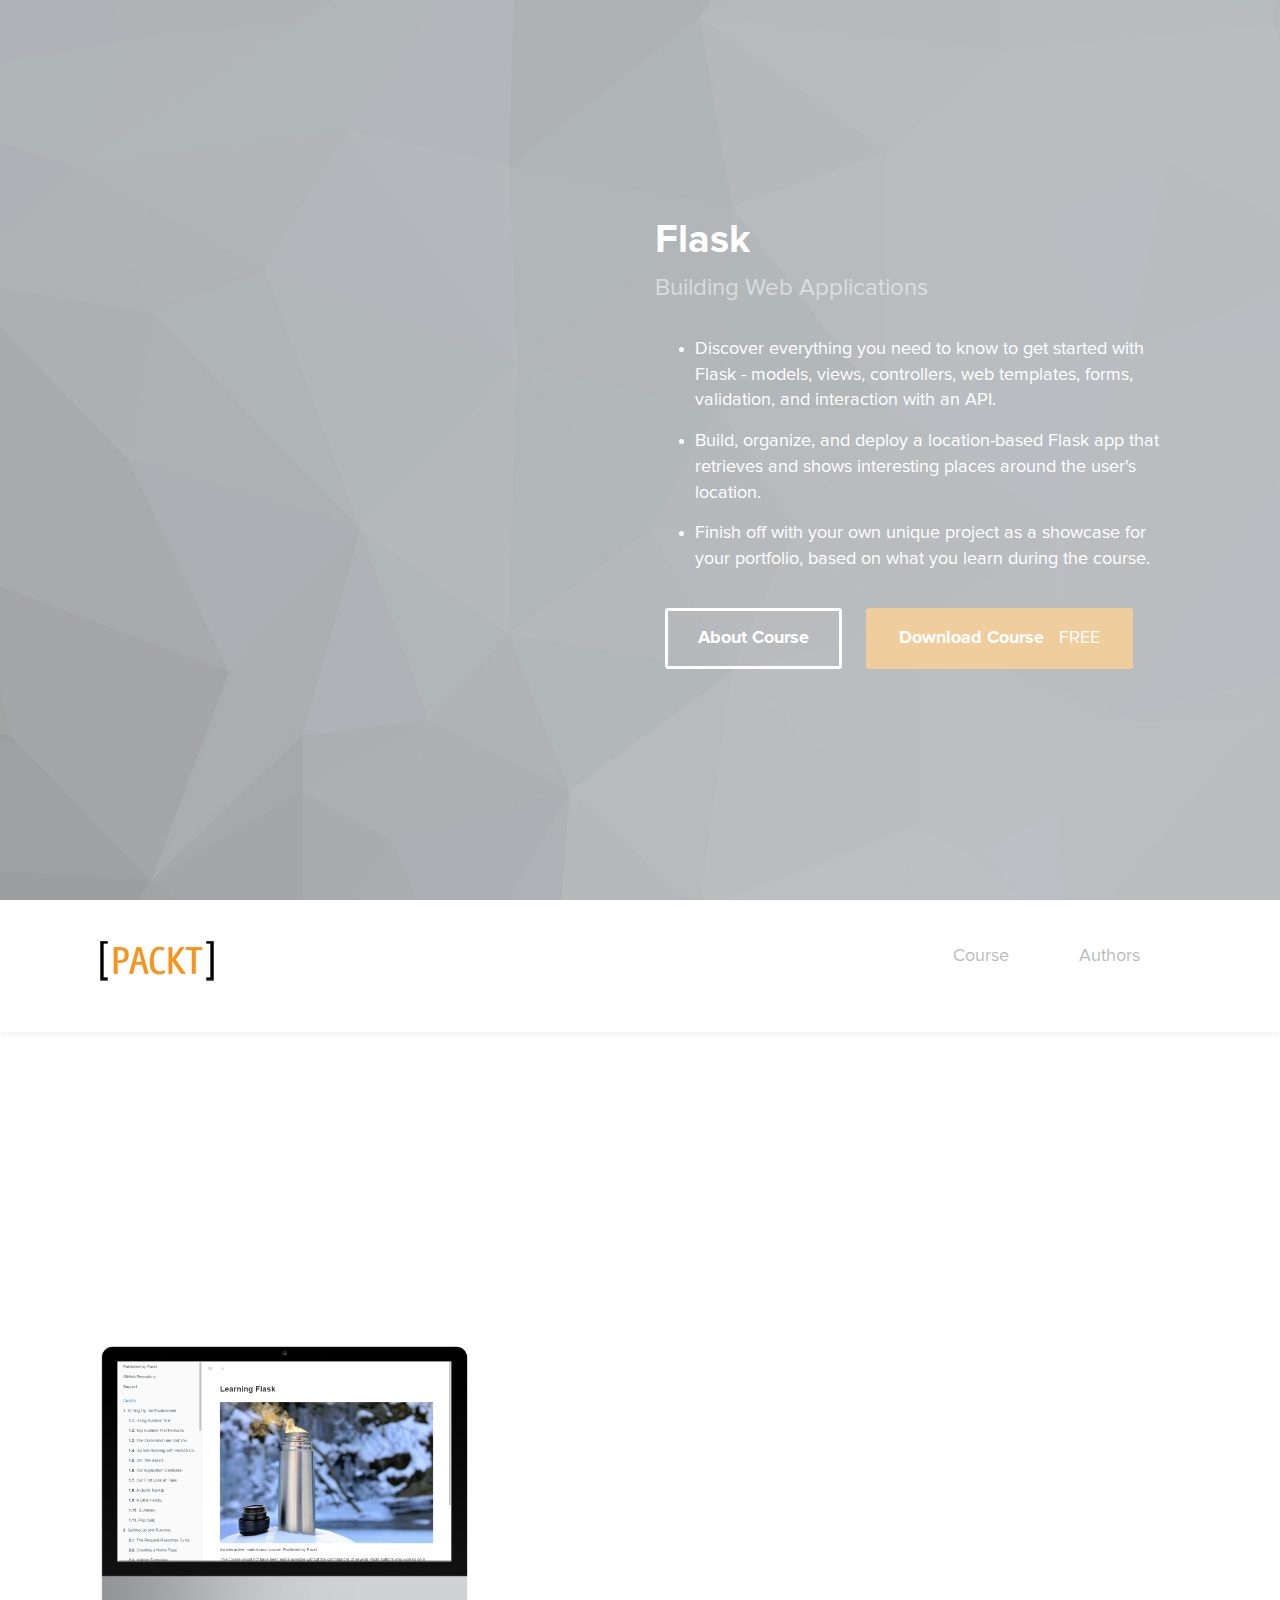
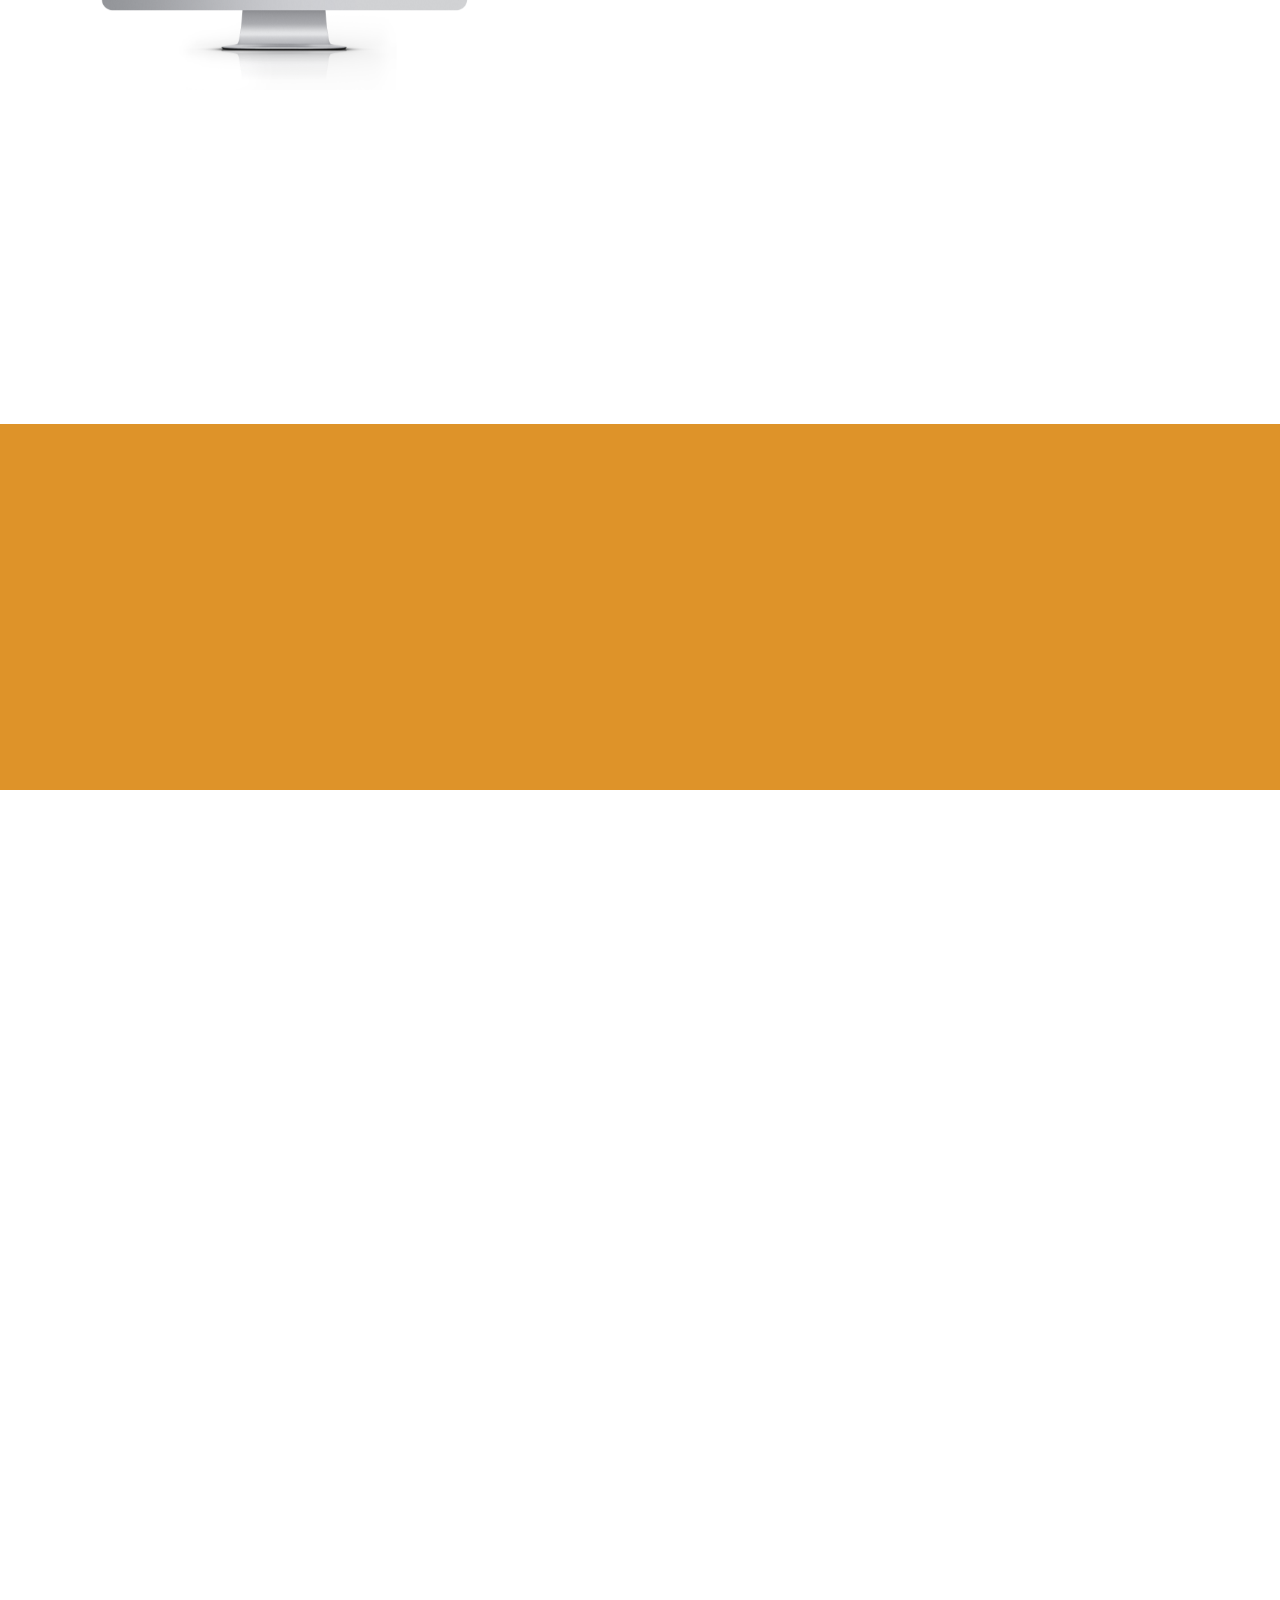
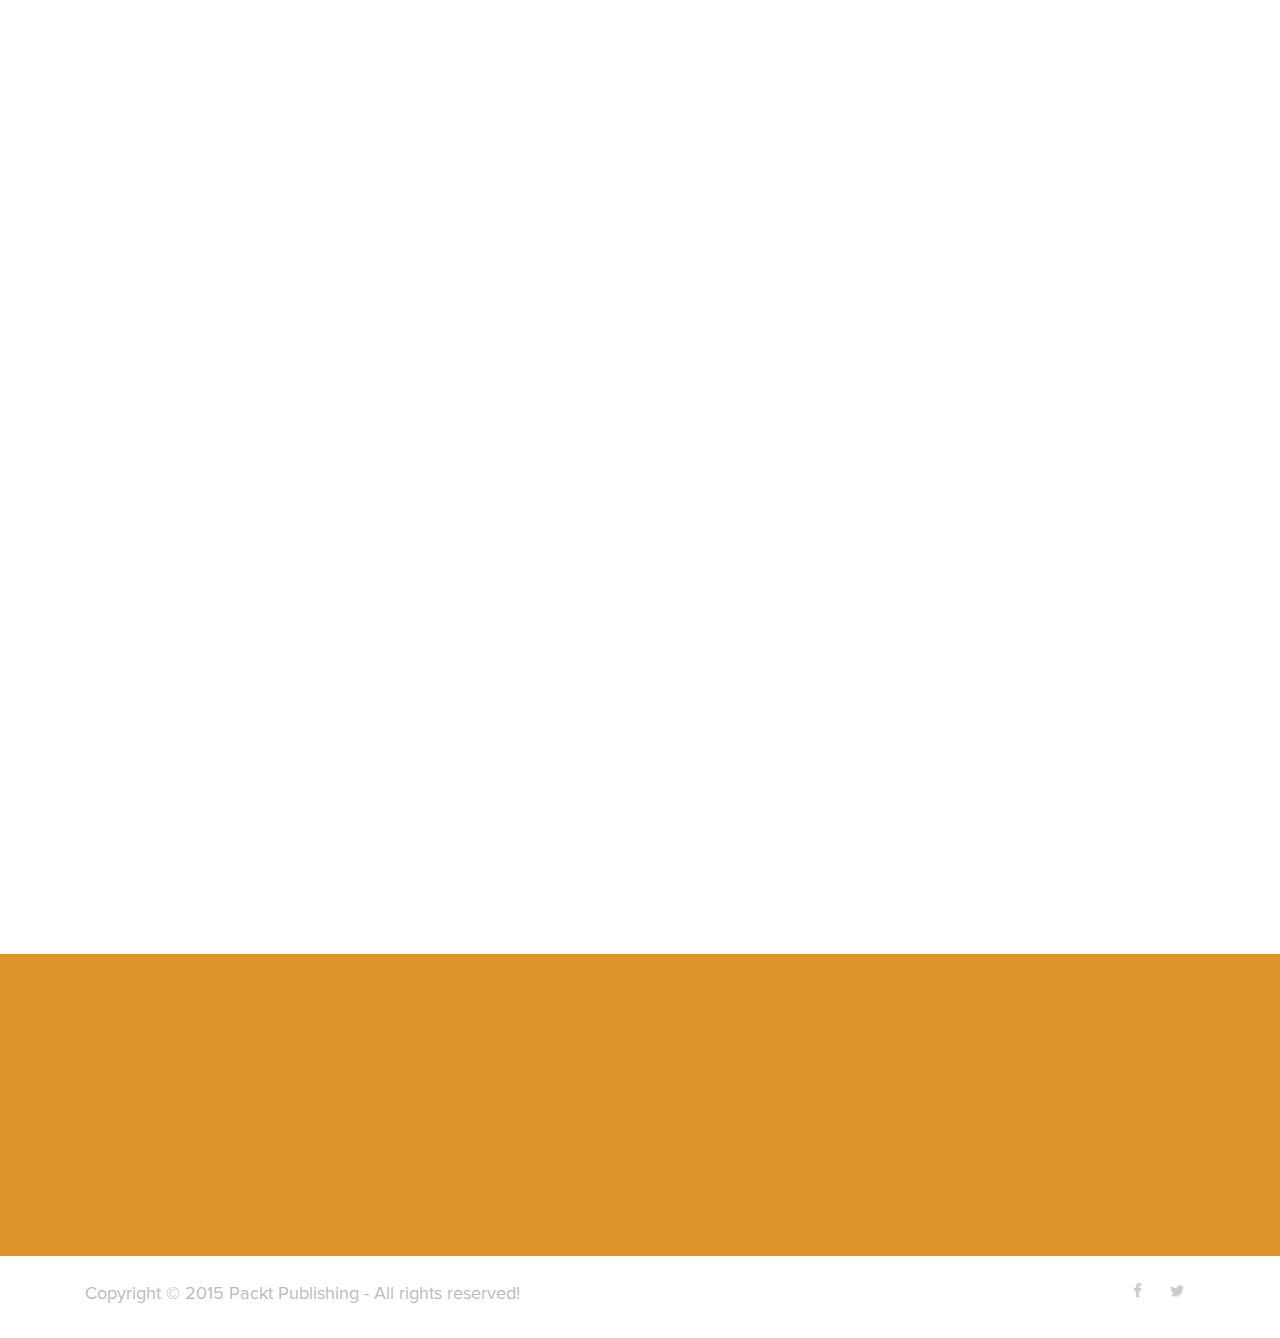
==== index.html @ 883e01da "Edited" ====
<!DOCTYPE html>
<html lang="en">
<head>
	<meta charset="UTF-8">
	<title>Flask: Building Web Applications</title>
	<link rel="stylesheet" type="text/css" href="css/normalize.css">
	<link rel="stylesheet" type="text/css" href="css/bootstrap.css">
	<meta name="viewport" content="width=device-width, initial-scale=1">
	<link rel="stylesheet" type="text/css" href="css/owl.css">
	<link rel="stylesheet" type="text/css" href="css/animate.css">
	<link href="font-awesome-4.1.0/css/font-awesome.min.css" rel="stylesheet" type="text/css">
	<link rel="stylesheet" type="text/css" href="css/et-icons.css">
	<link rel="stylesheet" type="text/css" href="css/tooltip.css">
	<link rel="stylesheet" type="text/css" href="css/lightbox.css">
	<link id="main" rel="stylesheet" type="text/css" href="css/publisher.css">
</head>
<body>
<!-- Modal -->
<div class="modal fade" id="myModal" tabindex="-1" role="dialog" aria-labelledby="myModalLabel">
  <div class="modal-dialog" role="document">
    <div class="modal-content">
      <div class="modal-header">
        <button type="button" class="close" data-dismiss="modal" aria-label="Close"><span aria-hidden="true">&times;</span></button>
        <p class="modal-title" id="myModalLabel" style="font-size: 22px;">We'll email the course to you...</p>
      </div>
      <div class="modal-body">
        <!-- Begin MailChimp Signup -->
			<div id="mc_embed_signup">
			<form action="//packtpub.us11.list-manage.com/subscribe/post?u=693897ba2220b83ddb807103a&amp;id=285a1cd2fc" method="post" id="mc-embedded-subscribe-form" name="mc-embedded-subscribe-form" class="validate" target="_blank" novalidate>
			    <div id="mc_embed_signup_scroll">
			<div class="mc-field-group form-group">
				<div class="row">
					<div class="col-md-offset-1 col-md-10">
				<input type="email" value="" placeholder="Please enter your email address" name="EMAIL" class="required email form-control" id="mce-EMAIL">
					</div>
				</div>
			</div>
				<div id="mce-responses" class="clear">
					<div class="response" id="mce-error-response" style="display:none"></div>
					<div class="response" id="mce-success-response" style="display:none"></div>
				</div>    <!-- real people should not fill this in and expect good things - do not remove this or risk form bot signups-->
			    <div style="position: absolute; left: -5000px;" aria-hidden="true"><input type="text" name="b_693897ba2220b83ddb807103a_285a1cd2fc" tabindex="-1" value=""></div>
			    <div class="clear">
			    	<div class="row">
					<div class="col-md-offset-5 col-md-6">
			    <input type="submit" value="Get FREE course" name="subscribe" id="mc-embedded-subscribe" class="btn btn-green pull-right" style="margin-right: 0px; margin-top: 0px;">
			    	</div>
			    	</div>

			</div>
			    </div>
			</form>
			</div>

			<!--End mc_embed_signup-->
      </div>
    </div>
  </div>
</div>
<div id="wrapper" class="behind">
<header>
	<div class="container">
			<div class="col-md-6 col-sm-12 wow animated fadeInUp">
				<div class="intro-book">
					<img src="img/flask.jpg" alt="" class="shadowbox course-cover">
				</div>
			</div>
			<div class="col-md-6 intro-text hidden-sm hidden-xs wow animated fadeInUp">
				<h2 class="heading">Flask</h2>
				<h4 class="subheading">Building Web Applications</h4>
				<ul>
					<li>Discover everything you need to know to get started with Flask - models, views, controllers, web templates, forms, validation, and interaction with an API.
					</li>
					<li>Build, organize, and deploy a location-based Flask app that retrieves and shows interesting places around the user's location.
					</li>
					<li>Finish off with your own unique project as a showcase for your portfolio, based on what you learn during the course.
					</li></ul>
				<a href="#book" class="scrollto btn btn-white">About Course</a>
				<a href="#" class="btn btn-green" data-toggle="modal" data-target="#myModal">Download Course <span class="price">FREE</span></a>
			</div>
	</div>
</header>

<nav class="navbar navbar-default">
	<div class="container">
		<!-- Brand and toggle get grouped for better mobile display -->
		<div class="navbar-header">
			<button type="button" class="navbar-toggle collapsed" data-toggle="collapse" data-target="#bs-example-navbar-collapse-1">
				<span class="sr-only">Toggle navigation</span>
				<span class="icon-bar"></span>
				<span class="icon-bar"></span>
				<span class="icon-bar"></span>
			</button>
			<a class="navbar-brand" href="#"><img src="img/logo.png" alt=""></a>
		</div>

		<!-- Collect the nav links, forms, and other content for toggling -->
		<div class="collapse navbar-collapse" id="bs-example-navbar-collapse-1">
			<ul class="nav navbar-nav navbar-right main-nav">
				<li><a href="#book" class="scrollto">Course</a></li>
				<li><a href="#author" class="scrollto">Authors</a></li>
				<li><a href="#" class="btn btn-green" data-toggle="modal" data-target="#myModal">Download Course</a></li>
			</ul>
		</div><!-- /.navbar-collapse -->
	</div><!-- /.container-fluid -->
</nav>

<section id="book">
	<div class="container">
		<div class="row">
			<div class="col-md-6">
				<div class="book-preview">
					<img src="img/imac.png" class="background-device" alt="">
					<div class="owl-book">
						<div class="item">
							<img src="img/course_page1.png" alt="">
							<div class="overlay">
								<a href="img/course_page1png" class="expand" data-lightbox="book-collection" data-title="Image Caption"><i class="fa fa-expand"></i></a>
							</div>
						</div>
						<div class="item">
							<img src="img/course_page2.png" alt="">
							<div class="overlay">
								<a href="img/course_page2.png" class="expand" data-lightbox="book-collection" data-title="Image Caption"><i class="fa fa-expand"></i></a>
							</div>
						</div>
						<div class="item">
							<img src="img/course_page3.png" alt="">
							<div class="overlay">
								<a href="img/course_page3.png" class="expand" data-lightbox="book-collection" data-title="Image Caption"><i class="fa fa-expand"></i></a>
							</div>
						</div>
					</div>
				</div>
			</div>
			<div class="col-md-6">
				<h2 class="heading wow animated fadeInUp">About The Course</h2>
				<h4 class="subheading wow animated fadeInUp">This course will give you a basic grounding in the fundamental concepts of web development with Python, as well as the hands-on experience you need to be able to successfully build web applications with Flask. Show off your data in style!
				</h4>
				<p class="small wow animated fadeInUp">We'll start by turning your computer into a modern web development powerhouse, and quickly move beyond static websites to develop a powerful database-backed dynamic Flask application. We won't stop there, because we'll also cover how to implement a full authentication system and integrate with third party APIs - all whilst providing you with hints and tips for expansion and customization along the way.
				</p>
				<p class="small wow animated fadeInUp">By the time you finish this course, you will be fully equipped to build your very own custom web applications written in Python.
				</p>
			</div>
		</div>
	</div>
</section>

<section class="call-to-action">
	<div class="container">
		<div class="row">
			<div class="col-md-8 col-md-offset-2 text-center wow animated fadeInUp">
				<p class="white">You don’t need to ditch your existing Python skills to get started with Web Development.<b> We can show you how, with Flask.</b></p>
			</div>
		</div>
	</div>
</section>
<section id="author">
	<div class="container">
		<div class="row">
			<div class="col-md-12">
				<div class="row author">
					<div class="col-sm-12 author-name">
						<h1 class="heading wow animated fadeInUp" style="margin-bottom:50px;">Authors:</h1>
						<h2 class="heading wow animated fadeInUp">Lalith Polepeddi</h2>
					</div>
				</div>
				<div class="row">
					<div class="col-md-12">
						<p class="small muted-light wow animated fadeInUp">Lalith Polepeddi has been working with Flask since discovering it to be an easy way to learn about web development. He's written about Flask for Tuts+ and Tech.Pro. Aside from Flask, Lalith is interested in applying computer science to address problems in parallel domains, such as biology.</p>
					</div>
				</div>
				<div class="row author">
					<div class="col-sm-12 author-name">
						<h2 class="heading wow animated fadeInUp">Italo Maia</h2>
					</div>
				</div>
				<div class="row">
					<div class="col-md-12">
						<p class="small muted-light wow animated fadeInUp">Italo Maia is a full-stack developer with 10 years of experience in creating software for the mobile, Web, and desktop environments, having dedicated most of the last few years to development with Python and web technologies.</p>
						<p class="small muted-light wow animated fadeInUp">Author of Flask-Empty, a popular skeleton for Flask projects that aggregates good practices and recipes for quick prototyping, he is active in the Brazilian Python communities, having open source tools and libraries available in GitHub and Bitbucket.</p>
					</div>
				</div>
				<div class="row author">
					<div class="col-sm-12 author-name">
						<h2 class="heading wow animated fadeInUp">Ferdinando Santacroce</h2>
					</div>
				</div>
				<div class="row">
					<div class="col-md-12">
						<p class="small muted-light wow animated fadeInUp">Ferdinando Santacroce is a developer, author, and teacher who loves learning new things. He mainly works on the .NET platform using C, and over the span of his career has allowed COBOL applications to talk with remote services, databases, and electronic devices, such as cash handlers, scanners, and electronic shelf labels. </p>
						<p class="small muted-light wow animated fadeInUp">Ferdinando loves to teach people, from children to grandpas, and introduces them to the use of computers, the Internet, and new mobile devices. He enjoys writing too; after a hiatus of a few years, he started blogging again about his work and passions, which, according to him, is more or less the same thing.</p>
					</div>
				</div>
				<div class="row author">
					<div class="col-sm-12 author-name">
						<h2 class="heading wow animated fadeInUp">Eric Haughee</h2>
					</div>
				</div>
				<div class="row">
					<div class="col-md-12">
						<p class="small muted-light wow animated fadeInUp">Eric Haughee is a recent graduate from the University of Tennessee at Chattanooga where he received a Bachelor's degree in Computer Science with a concentration in Application Design. During his time in college, he worked as an intern with companies doing .NET development, PHP development on the LAMP stack, and .NET Pocket PC development. Throughout this time, Eric worked as a contractor using technologies such as PHP and jQuery mobile.</p>
						<p class="small muted-light wow animated fadeInUp">Upon graduating, he took a position at JP Morgan Chase as an Application Developer and currently works with .NET technologies. Outside of work, Eric dabbles in Ruby, Python, and other technologies for web and application development. He currently resides in Philadelphia, PA. </p>
					</div>
				</div>
			</div>
		</div>
	</div>
</section>

<section class="call-to-action">
	<div class="container">
		<div class="row">
			<div class="col-md-8 text-left text-center-mobile wow animated fadeInUp">
				<h2 class="heading white top-fit">Get The Course for FREE</h2>
			</div>
			<div class="col-md-4 text-right wow animated fadeInUp text-center-mobile">
				<a href="#" class="btn btn-white sample-button" data-toggle="modal" data-target="#myModal">Download Course</a>
			</div>
		</div>
	</div>
</section>

<section id="sample-form">
	<div class="container">
		<form id="submit-frm" action="php/sampleMail.php" method="post" class="sample-form">
			<div class="row">
				<div class="col-sm-5">
					<input type="text" class="form-control" name="firstname" placeholder="Name" data-validation="required">
				</div>
				<div class="col-sm-5">
					<input type="text" class="form-control" name="email" placeholder="Email" data-validation="email">
				</div>
				<div class="col-sm-2">
					<input type="submit" class="btn btn-green sign-up-button sample-button-done" value="Subscribe">
				</div>
			</div>
		</form>
	</div>
</section>

<footer>
	<div class="container">
		<div class="row">
			<div class="col-sm-6 text-left text-center-mobile">
				<p class="copyright small muted">Copyright © 2015 Packt Publishing - All rights reserved!</p>
			</div>
			<div class="col-sm-6 text-right text-center-mobile">
				<div class="social">
					<a href="https://www.facebook.com/PacktPub/" class="facebook"><i class="fa fa-facebook"></i></a>
					<a href="https://twitter.com/PacktPub" class="twitter"><i class="fa fa-twitter"></i></a>
				</div>
			</div>
		</div>
	</div>
</footer>

</div>

<div class="notification-box"><span>Sending...</span></div>
<div class="mobile-nav">
	<ul class="menu">
		
	</ul>
</div>



<script src="js/jquery-1.11.1.min.js"></script>
<script src="js/owl.carousel.js"></script>
<script src="js/lightbox.min.js"></script>
<script src="js/realshadow-min.js"></script>
<script src="js/wow.min.js"></script>
<script src="js/jquery.onepagenav.js"></script>
<script src="js/core.js"></script>
<script>
$('.shadowbox').realshadow({

    followMouse: false,
    length: 6

});
</script>
<script src="js/tooltip.js"></script>
<script src="js/jquery.form-validator.js"></script>
<script src="js/preloader.js"></script>
<script src="js/main.js"></script>
<script src="js/bootstrap.min.js"></script>

</body>
</html>
---- css/et-icons.css ----
@font-face {
	font-family: 'ElegantIcons';
	src:url('../fonts/ElegantIcons.eot');
	src:url('../fonts/ElegantIcons.eot?#iefix') format('embedded-opentype'),
		url('../fonts/ElegantIcons.woff') format('woff'),
		url('../fonts/ElegantIcons.ttf') format('truetype'),
		url('../fonts/ElegantIcons.svg#ElegantIcons') format('svg');
	font-weight: normal;
	font-style: normal;
}

/* Use the following CSS code if you want to use data attributes for inserting your icons */
[data-icon]:before {
	font-family: 'ElegantIcons';
	content: attr(data-icon);
	speak: none;
	font-weight: normal;
	font-variant: normal;
	text-transform: none;
	line-height: 1;
	-webkit-font-smoothing: antialiased;
	-moz-osx-font-smoothing: grayscale;
}

/* Use the following CSS code if you want to have a class per icon */
/*
Instead of a list of all class selectors,
you can use the generic selector below, but it's slower:
[class*="your-class-prefix"] {
*/
.arrow_up, .arrow_down, .arrow_left, .arrow_right, .arrow_left-up, .arrow_right-up, .arrow_right-down, .arrow_left-down, .arrow-up-down, .arrow_up-down_alt, .arrow_left-right_alt, .arrow_left-right, .arrow_expand_alt2, .arrow_expand_alt, .arrow_condense, .arrow_expand, .arrow_move, .arrow_carrot-up, .arrow_carrot-down, .arrow_carrot-left, .arrow_carrot-right, .arrow_carrot-2up, .arrow_carrot-2down, .arrow_carrot-2left, .arrow_carrot-2right, .arrow_carrot-up_alt2, .arrow_carrot-down_alt2, .arrow_carrot-left_alt2, .arrow_carrot-right_alt2, .arrow_carrot-2up_alt2, .arrow_carrot-2down_alt2, .arrow_carrot-2left_alt2, .arrow_carrot-2right_alt2, .arrow_triangle-up, .arrow_triangle-down, .arrow_triangle-left, .arrow_triangle-right, .arrow_triangle-up_alt2, .arrow_triangle-down_alt2, .arrow_triangle-left_alt2, .arrow_triangle-right_alt2, .arrow_back, .icon_minus-06, .icon_plus, .icon_close, .icon_check, .icon_minus_alt2, .icon_plus_alt2, .icon_close_alt2, .icon_check_alt2, .icon_zoom-out_alt, .icon_zoom-in_alt, .icon_search, .icon_box-empty, .icon_box-selected, .icon_minus-box, .icon_plus-box, .icon_box-checked, .icon_circle-empty, .icon_circle-slelected, .icon_stop_alt2, .icon_stop, .icon_pause_alt2, .icon_pause, .icon_menu, .icon_menu-square_alt2, .icon_menu-circle_alt2, .icon_ul, .icon_ol, .icon_adjust-horiz, .icon_adjust-vert, .icon_document_alt, .icon_documents_alt, .icon_pencil, .icon_pencil-edit_alt, .icon_pencil-edit, .icon_folder-alt, .icon_folder-open_alt, .icon_folder-add_alt, .icon_info_alt, .icon_error-oct_alt, .icon_error-circle_alt, .icon_error-triangle_alt, .icon_question_alt2, .icon_question, .icon_comment_alt, .icon_chat_alt, .icon_vol-mute_alt, .icon_volume-low_alt, .icon_volume-high_alt, .icon_quotations, .icon_quotations_alt2, .icon_clock_alt, .icon_lock_alt, .icon_lock-open_alt, .icon_key_alt, .icon_cloud_alt, .icon_cloud-upload_alt, .icon_cloud-download_alt, .icon_image, .icon_images, .icon_lightbulb_alt, .icon_gift_alt, .icon_house_alt, .icon_genius, .icon_mobile, .icon_tablet, .icon_laptop, .icon_desktop, .icon_camera_alt, .icon_mail_alt, .icon_cone_alt, .icon_ribbon_alt, .icon_bag_alt, .icon_creditcard, .icon_cart_alt, .icon_paperclip, .icon_tag_alt, .icon_tags_alt, .icon_trash_alt, .icon_cursor_alt, .icon_mic_alt, .icon_compass_alt, .icon_pin_alt, .icon_pushpin_alt, .icon_map_alt, .icon_drawer_alt, .icon_toolbox_alt, .icon_book_alt, .icon_calendar, .icon_film, .icon_table, .icon_contacts_alt, .icon_headphones, .icon_lifesaver, .icon_piechart, .icon_refresh, .icon_link_alt, .icon_link, .icon_loading, .icon_blocked, .icon_archive_alt, .icon_heart_alt, .icon_star_alt, .icon_star-half_alt, .icon_star, .icon_star-half, .icon_tools, .icon_tool, .icon_cog, .icon_cogs, .arrow_up_alt, .arrow_down_alt, .arrow_left_alt, .arrow_right_alt, .arrow_left-up_alt, .arrow_right-up_alt, .arrow_right-down_alt, .arrow_left-down_alt, .arrow_condense_alt, .arrow_expand_alt3, .arrow_carrot_up_alt, .arrow_carrot-down_alt, .arrow_carrot-left_alt, .arrow_carrot-right_alt, .arrow_carrot-2up_alt, .arrow_carrot-2dwnn_alt, .arrow_carrot-2left_alt, .arrow_carrot-2right_alt, .arrow_triangle-up_alt, .arrow_triangle-down_alt, .arrow_triangle-left_alt, .arrow_triangle-right_alt, .icon_minus_alt, .icon_plus_alt, .icon_close_alt, .icon_check_alt, .icon_zoom-out, .icon_zoom-in, .icon_stop_alt, .icon_menu-square_alt, .icon_menu-circle_alt, .icon_document, .icon_documents, .icon_pencil_alt, .icon_folder, .icon_folder-open, .icon_folder-add, .icon_folder_upload, .icon_folder_download, .icon_info, .icon_error-circle, .icon_error-oct, .icon_error-triangle, .icon_question_alt, .icon_comment, .icon_chat, .icon_vol-mute, .icon_volume-low, .icon_volume-high, .icon_quotations_alt, .icon_clock, .icon_lock, .icon_lock-open, .icon_key, .icon_cloud, .icon_cloud-upload, .icon_cloud-download, .icon_lightbulb, .icon_gift, .icon_house, .icon_camera, .icon_mail, .icon_cone, .icon_ribbon, .icon_bag, .icon_cart, .icon_tag, .icon_tags, .icon_trash, .icon_cursor, .icon_mic, .icon_compass, .icon_pin, .icon_pushpin, .icon_map, .icon_drawer, .icon_toolbox, .icon_book, .icon_contacts, .icon_archive, .icon_heart, .icon_profile, .icon_group, .icon_grid-2x2, .icon_grid-3x3, .icon_music, .icon_pause_alt, .icon_phone, .icon_upload, .icon_download, .social_facebook, .social_twitter, .social_pinterest, .social_googleplus, .social_tumblr, .social_tumbleupon, .social_wordpress, .social_instagram, .social_dribbble, .social_vimeo, .social_linkedin, .social_rss, .social_deviantart, .social_share, .social_myspace, .social_skype, .social_youtube, .social_picassa, .social_googledrive, .social_flickr, .social_blogger, .social_spotify, .social_delicious, .social_facebook_circle, .social_twitter_circle, .social_pinterest_circle, .social_googleplus_circle, .social_tumblr_circle, .social_stumbleupon_circle, .social_wordpress_circle, .social_instagram_circle, .social_dribbble_circle, .social_vimeo_circle, .social_linkedin_circle, .social_rss_circle, .social_deviantart_circle, .social_share_circle, .social_myspace_circle, .social_skype_circle, .social_youtube_circle, .social_picassa_circle, .social_googledrive_alt2, .social_flickr_circle, .social_blogger_circle, .social_spotify_circle, .social_delicious_circle, .social_facebook_square, .social_twitter_square, .social_pinterest_square, .social_googleplus_square, .social_tumblr_square, .social_stumbleupon_square, .social_wordpress_square, .social_instagram_square, .social_dribbble_square, .social_vimeo_square, .social_linkedin_square, .social_rss_square, .social_deviantart_square, .social_share_square, .social_myspace_square, .social_skype_square, .social_youtube_square, .social_picassa_square, .social_googledrive_square, .social_flickr_square, .social_blogger_square, .social_spotify_square, .social_delicious_square, .icon_printer, .icon_calulator, .icon_building, .icon_floppy, .icon_drive, .icon_search-2, .icon_id, .icon_id-2, .icon_puzzle, .icon_like, .icon_dislike, .icon_mug, .icon_currency, .icon_wallet, .icon_pens, .icon_easel, .icon_flowchart, .icon_datareport, .icon_briefcase, .icon_shield, .icon_percent, .icon_globe, .icon_globe-2, .icon_target, .icon_hourglass, .icon_balance, .icon_rook, .icon_printer-alt, .icon_calculator_alt, .icon_building_alt, .icon_floppy_alt, .icon_drive_alt, .icon_search_alt, .icon_id_alt, .icon_id-2_alt, .icon_puzzle_alt, .icon_like_alt, .icon_dislike_alt, .icon_mug_alt, .icon_currency_alt, .icon_wallet_alt, .icon_pens_alt, .icon_easel_alt, .icon_flowchart_alt, .icon_datareport_alt, .icon_briefcase_alt, .icon_shield_alt, .icon_percent_alt, .icon_globe_alt, .icon_clipboard {
	font-family: 'ElegantIcons';
	speak: none;
	font-style: normal;
	font-weight: normal;
	font-variant: normal;
	text-transform: none;
	line-height: 1;
	-webkit-font-smoothing: antialiased;
}
.arrow_up:before {
	content: "\21";
}
.arrow_down:before {
	content: "\22";
}
.arrow_left:before {
	content: "\23";
}
.arrow_right:before {
	content: "\24";
}
.arrow_left-up:before {
	content: "\25";
}
.arrow_right-up:before {
	content: "\26";
}
.arrow_right-down:before {
	content: "\27";
}
.arrow_left-down:before {
	content: "\28";
}
.arrow-up-down:before {
	content: "\29";
}
.arrow_up-down_alt:before {
	content: "\2a";
}
.arrow_left-right_alt:before {
	content: "\2b";
}
.arrow_left-right:before {
	content: "\2c";
}
.arrow_expand_alt2:before {
	content: "\2d";
}
.arrow_expand_alt:before {
	content: "\2e";
}
.arrow_condense:before {
	content: "\2f";
}
.arrow_expand:before {
	content: "\30";
}
.arrow_move:before {
	content: "\31";
}
.arrow_carrot-up:before {
	content: "\32";
}
.arrow_carrot-down:before {
	content: "\33";
}
.arrow_carrot-left:before {
	content: "\34";
}
.arrow_carrot-right:before {
	content: "\35";
}
.arrow_carrot-2up:before {
	content: "\36";
}
.arrow_carrot-2down:before {
	content: "\37";
}
.arrow_carrot-2left:before {
	content: "\38";
}
.arrow_carrot-2right:before {
	content: "\39";
}
.arrow_carrot-up_alt2:before {
	content: "\3a";
}
.arrow_carrot-down_alt2:before {
	content: "\3b";
}
.arrow_carrot-left_alt2:before {
	content: "\3c";
}
.arrow_carrot-right_alt2:before {
	content: "\3d";
}
.arrow_carrot-2up_alt2:before {
	content: "\3e";
}
.arrow_carrot-2down_alt2:before {
	content: "\3f";
}
.arrow_carrot-2left_alt2:before {
	content: "\40";
}
.arrow_carrot-2right_alt2:before {
	content: "\41";
}
.arrow_triangle-up:before {
	content: "\42";
}
.arrow_triangle-down:before {
	content: "\43";
}
.arrow_triangle-left:before {
	content: "\44";
}
.arrow_triangle-right:before {
	content: "\45";
}
.arrow_triangle-up_alt2:before {
	content: "\46";
}
.arrow_triangle-down_alt2:before {
	content: "\47";
}
.arrow_triangle-left_alt2:before {
	content: "\48";
}
.arrow_triangle-right_alt2:before {
	content: "\49";
}
.arrow_back:before {
	content: "\4a";
}
.icon_minus-06:before {
	content: "\4b";
}
.icon_plus:before {
	content: "\4c";
}
.icon_close:before {
	content: "\4d";
}
.icon_check:before {
	content: "\4e";
}
.icon_minus_alt2:before {
	content: "\4f";
}
.icon_plus_alt2:before {
	content: "\50";
}
.icon_close_alt2:before {
	content: "\51";
}
.icon_check_alt2:before {
	content: "\52";
}
.icon_zoom-out_alt:before {
	content: "\53";
}
.icon_zoom-in_alt:before {
	content: "\54";
}
.icon_search:before {
	content: "\55";
}
.icon_box-empty:before {
	content: "\56";
}
.icon_box-selected:before {
	content: "\57";
}
.icon_minus-box:before {
	content: "\58";
}
.icon_plus-box:before {
	content: "\59";
}
.icon_box-checked:before {
	content: "\5a";
}
.icon_circle-empty:before {
	content: "\5b";
}
.icon_circle-slelected:before {
	content: "\5c";
}
.icon_stop_alt2:before {
	content: "\5d";
}
.icon_stop:before {
	content: "\5e";
}
.icon_pause_alt2:before {
	content: "\5f";
}
.icon_pause:before {
	content: "\60";
}
.icon_menu:before {
	content: "\61";
}
.icon_menu-square_alt2:before {
	content: "\62";
}
.icon_menu-circle_alt2:before {
	content: "\63";
}
.icon_ul:before {
	content: "\64";
}
.icon_ol:before {
	content: "\65";
}
.icon_adjust-horiz:before {
	content: "\66";
}
.icon_adjust-vert:before {
	content: "\67";
}
.icon_document_alt:before {
	content: "\68";
}
.icon_documents_alt:before {
	content: "\69";
}
.icon_pencil:before {
	content: "\6a";
}
.icon_pencil-edit_alt:before {
	content: "\6b";
}
.icon_pencil-edit:before {
	content: "\6c";
}
.icon_folder-alt:before {
	content: "\6d";
}
.icon_folder-open_alt:before {
	content: "\6e";
}
.icon_folder-add_alt:before {
	content: "\6f";
}
.icon_info_alt:before {
	content: "\70";
}
.icon_error-oct_alt:before {
	content: "\71";
}
.icon_error-circle_alt:before {
	content: "\72";
}
.icon_error-triangle_alt:before {
	content: "\73";
}
.icon_question_alt2:before {
	content: "\74";
}
.icon_question:before {
	content: "\75";
}
.icon_comment_alt:before {
	content: "\76";
}
.icon_chat_alt:before {
	content: "\77";
}
.icon_vol-mute_alt:before {
	content: "\78";
}
.icon_volume-low_alt:before {
	content: "\79";
}
.icon_volume-high_alt:before {
	content: "\7a";
}
.icon_quotations:before {
	content: "\7b";
}
.icon_quotations_alt2:before {
	content: "\7c";
}
.icon_clock_alt:before {
	content: "\7d";
}
.icon_lock_alt:before {
	content: "\7e";
}
.icon_lock-open_alt:before {
	content: "\e000";
}
.icon_key_alt:before {
	content: "\e001";
}
.icon_cloud_alt:before {
	content: "\e002";
}
.icon_cloud-upload_alt:before {
	content: "\e003";
}
.icon_cloud-download_alt:before {
	content: "\e004";
}
.icon_image:before {
	content: "\e005";
}
.icon_images:before {
	content: "\e006";
}
.icon_lightbulb_alt:before {
	content: "\e007";
}
.icon_gift_alt:before {
	content: "\e008";
}
.icon_house_alt:before {
	content: "\e009";
}
.icon_genius:before {
	content: "\e00a";
}
.icon_mobile:before {
	content: "\e00b";
}
.icon_tablet:before {
	content: "\e00c";
}
.icon_laptop:before {
	content: "\e00d";
}
.icon_desktop:before {
	content: "\e00e";
}
.icon_camera_alt:before {
	content: "\e00f";
}
.icon_mail_alt:before {
	content: "\e010";
}
.icon_cone_alt:before {
	content: "\e011";
}
.icon_ribbon_alt:before {
	content: "\e012";
}
.icon_bag_alt:before {
	content: "\e013";
}
.icon_creditcard:before {
	content: "\e014";
}
.icon_cart_alt:before {
	content: "\e015";
}
.icon_paperclip:before {
	content: "\e016";
}
.icon_tag_alt:before {
	content: "\e017";
}
.icon_tags_alt:before {
	content: "\e018";
}
.icon_trash_alt:before {
	content: "\e019";
}
.icon_cursor_alt:before {
	content: "\e01a";
}
.icon_mic_alt:before {
	content: "\e01b";
}
.icon_compass_alt:before {
	content: "\e01c";
}
.icon_pin_alt:before {
	content: "\e01d";
}
.icon_pushpin_alt:before {
	content: "\e01e";
}
.icon_map_alt:before {
	content: "\e01f";
}
.icon_drawer_alt:before {
	content: "\e020";
}
.icon_toolbox_alt:before {
	content: "\e021";
}
.icon_book_alt:before {
	content: "\e022";
}
.icon_calendar:before {
	content: "\e023";
}
.icon_film:before {
	content: "\e024";
}
.icon_table:before {
	content: "\e025";
}
.icon_contacts_alt:before {
	content: "\e026";
}
.icon_headphones:before {
	content: "\e027";
}
.icon_lifesaver:before {
	content: "\e028";
}
.icon_piechart:before {
	content: "\e029";
}
.icon_refresh:before {
	content: "\e02a";
}
.icon_link_alt:before {
	content: "\e02b";
}
.icon_link:before {
	content: "\e02c";
}
.icon_loading:before {
	content: "\e02d";
}
.icon_blocked:before {
	content: "\e02e";
}
.icon_archive_alt:before {
	content: "\e02f";
}
.icon_heart_alt:before {
	content: "\e030";
}
.icon_star_alt:before {
	content: "\e031";
}
.icon_star-half_alt:before {
	content: "\e032";
}
.icon_star:before {
	content: "\e033";
}
.icon_star-half:before {
	content: "\e034";
}
.icon_tools:before {
	content: "\e035";
}
.icon_tool:before {
	content: "\e036";
}
.icon_cog:before {
	content: "\e037";
}
.icon_cogs:before {
	content: "\e038";
}
.arrow_up_alt:before {
	content: "\e039";
}
.arrow_down_alt:before {
	content: "\e03a";
}
.arrow_left_alt:before {
	content: "\e03b";
}
.arrow_right_alt:before {
	content: "\e03c";
}
.arrow_left-up_alt:before {
	content: "\e03d";
}
.arrow_right-up_alt:before {
	content: "\e03e";
}
.arrow_right-down_alt:before {
	content: "\e03f";
}
.arrow_left-down_alt:before {
	content: "\e040";
}
.arrow_condense_alt:before {
	content: "\e041";
}
.arrow_expand_alt3:before {
	content: "\e042";
}
.arrow_carrot_up_alt:before {
	content: "\e043";
}
.arrow_carrot-down_alt:before {
	content: "\e044";
}
.arrow_carrot-left_alt:before {
	content: "\e045";
}
.arrow_carrot-right_alt:before {
	content: "\e046";
}
.arrow_carrot-2up_alt:before {
	content: "\e047";
}
.arrow_carrot-2dwnn_alt:before {
	content: "\e048";
}
.arrow_carrot-2left_alt:before {
	content: "\e049";
}
.arrow_carrot-2right_alt:before {
	content: "\e04a";
}
.arrow_triangle-up_alt:before {
	content: "\e04b";
}
.arrow_triangle-down_alt:before {
	content: "\e04c";
}
.arrow_triangle-left_alt:before {
	content: "\e04d";
}
.arrow_triangle-right_alt:before {
	content: "\e04e";
}
.icon_minus_alt:before {
	content: "\e04f";
}
.icon_plus_alt:before {
	content: "\e050";
}
.icon_close_alt:before {
	content: "\e051";
}
.icon_check_alt:before {
	content: "\e052";
}
.icon_zoom-out:before {
	content: "\e053";
}
.icon_zoom-in:before {
	content: "\e054";
}
.icon_stop_alt:before {
	content: "\e055";
}
.icon_menu-square_alt:before {
	content: "\e056";
}
.icon_menu-circle_alt:before {
	content: "\e057";
}
.icon_document:before {
	content: "\e058";
}
.icon_documents:before {
	content: "\e059";
}
.icon_pencil_alt:before {
	content: "\e05a";
}
.icon_folder:before {
	content: "\e05b";
}
.icon_folder-open:before {
	content: "\e05c";
}
.icon_folder-add:before {
	content: "\e05d";
}
.icon_folder_upload:before {
	content: "\e05e";
}
.icon_folder_download:before {
	content: "\e05f";
}
.icon_info:before {
	content: "\e060";
}
.icon_error-circle:before {
	content: "\e061";
}
.icon_error-oct:before {
	content: "\e062";
}
.icon_error-triangle:before {
	content: "\e063";
}
.icon_question_alt:before {
	content: "\e064";
}
.icon_comment:before {
	content: "\e065";
}
.icon_chat:before {
	content: "\e066";
}
.icon_vol-mute:before {
	content: "\e067";
}
.icon_volume-low:before {
	content: "\e068";
}
.icon_volume-high:before {
	content: "\e069";
}
.icon_quotations_alt:before {
	content: "\e06a";
}
.icon_clock:before {
	content: "\e06b";
}
.icon_lock:before {
	content: "\e06c";
}
.icon_lock-open:before {
	content: "\e06d";
}
.icon_key:before {
	content: "\e06e";
}
.icon_cloud:before {
	content: "\e06f";
}
.icon_cloud-upload:before {
	content: "\e070";
}
.icon_cloud-download:before {
	content: "\e071";
}
.icon_lightbulb:before {
	content: "\e072";
}
.icon_gift:before {
	content: "\e073";
}
.icon_house:before {
	content: "\e074";
}
.icon_camera:before {
	content: "\e075";
}
.icon_mail:before {
	content: "\e076";
}
.icon_cone:before {
	content: "\e077";
}
.icon_ribbon:before {
	content: "\e078";
}
.icon_bag:before {
	content: "\e079";
}
.icon_cart:before {
	content: "\e07a";
}
.icon_tag:before {
	content: "\e07b";
}
.icon_tags:before {
	content: "\e07c";
}
.icon_trash:before {
	content: "\e07d";
}
.icon_cursor:before {
	content: "\e07e";
}
.icon_mic:before {
	content: "\e07f";
}
.icon_compass:before {
	content: "\e080";
}
.icon_pin:before {
	content: "\e081";
}
.icon_pushpin:before {
	content: "\e082";
}
.icon_map:before {
	content: "\e083";
}
.icon_drawer:before {
	content: "\e084";
}
.icon_toolbox:before {
	content: "\e085";
}
.icon_book:before {
	content: "\e086";
}
.icon_contacts:before {
	content: "\e087";
}
.icon_archive:before {
	content: "\e088";
}
.icon_heart:before {
	content: "\e089";
}
.icon_profile:before {
	content: "\e08a";
}
.icon_group:before {
	content: "\e08b";
}
.icon_grid-2x2:before {
	content: "\e08c";
}
.icon_grid-3x3:before {
	content: "\e08d";
}
.icon_music:before {
	content: "\e08e";
}
.icon_pause_alt:before {
	content: "\e08f";
}
.icon_phone:before {
	content: "\e090";
}
.icon_upload:before {
	content: "\e091";
}
.icon_download:before {
	content: "\e092";
}
.social_facebook:before {
	content: "\e093";
}
.social_twitter:before {
	content: "\e094";
}
.social_pinterest:before {
	content: "\e095";
}
.social_googleplus:before {
	content: "\e096";
}
.social_tumblr:before {
	content: "\e097";
}
.social_tumbleupon:before {
	content: "\e098";
}
.social_wordpress:before {
	content: "\e099";
}
.social_instagram:before {
	content: "\e09a";
}
.social_dribbble:before {
	content: "\e09b";
}
.social_vimeo:before {
	content: "\e09c";
}
.social_linkedin:before {
	content: "\e09d";
}
.social_rss:before {
	content: "\e09e";
}
.social_deviantart:before {
	content: "\e09f";
}
.social_share:before {
	content: "\e0a0";
}
.social_myspace:before {
	content: "\e0a1";
}
.social_skype:before {
	content: "\e0a2";
}
.social_youtube:before {
	content: "\e0a3";
}
.social_picassa:before {
	content: "\e0a4";
}
.social_googledrive:before {
	content: "\e0a5";
}
.social_flickr:before {
	content: "\e0a6";
}
.social_blogger:before {
	content: "\e0a7";
}
.social_spotify:before {
	content: "\e0a8";
}
.social_delicious:before {
	content: "\e0a9";
}
.social_facebook_circle:before {
	content: "\e0aa";
}
.social_twitter_circle:before {
	content: "\e0ab";
}
.social_pinterest_circle:before {
	content: "\e0ac";
}
.social_googleplus_circle:before {
	content: "\e0ad";
}
.social_tumblr_circle:before {
	content: "\e0ae";
}
.social_stumbleupon_circle:before {
	content: "\e0af";
}
.social_wordpress_circle:before {
	content: "\e0b0";
}
.social_instagram_circle:before {
	content: "\e0b1";
}
.social_dribbble_circle:before {
	content: "\e0b2";
}
.social_vimeo_circle:before {
	content: "\e0b3";
}
.social_linkedin_circle:before {
	content: "\e0b4";
}
.social_rss_circle:before {
	content: "\e0b5";
}
.social_deviantart_circle:before {
	content: "\e0b6";
}
.social_share_circle:before {
	content: "\e0b7";
}
.social_myspace_circle:before {
	content: "\e0b8";
}
.social_skype_circle:before {
	content: "\e0b9";
}
.social_youtube_circle:before {
	content: "\e0ba";
}
.social_picassa_circle:before {
	content: "\e0bb";
}
.social_googledrive_alt2:before {
	content: "\e0bc";
}
.social_flickr_circle:before {
	content: "\e0bd";
}
.social_blogger_circle:before {
	content: "\e0be";
}
.social_spotify_circle:before {
	content: "\e0bf";
}
.social_delicious_circle:before {
	content: "\e0c0";
}
.social_facebook_square:before {
	content: "\e0c1";
}
.social_twitter_square:before {
	content: "\e0c2";
}
.social_pinterest_square:before {
	content: "\e0c3";
}
.social_googleplus_square:before {
	content: "\e0c4";
}
.social_tumblr_square:before {
	content: "\e0c5";
}
.social_stumbleupon_square:before {
	content: "\e0c6";
}
.social_wordpress_square:before {
	content: "\e0c7";
}
.social_instagram_square:before {
	content: "\e0c8";
}
.social_dribbble_square:before {
	content: "\e0c9";
}
.social_vimeo_square:before {
	content: "\e0ca";
}
.social_linkedin_square:before {
	content: "\e0cb";
}
.social_rss_square:before {
	content: "\e0cc";
}
.social_deviantart_square:before {
	content: "\e0cd";
}
.social_share_square:before {
	content: "\e0ce";
}
.social_myspace_square:before {
	content: "\e0cf";
}
.social_skype_square:before {
	content: "\e0d0";
}
.social_youtube_square:before {
	content: "\e0d1";
}
.social_picassa_square:before {
	content: "\e0d2";
}
.social_googledrive_square:before {
	content: "\e0d3";
}
.social_flickr_square:before {
	content: "\e0d4";
}
.social_blogger_square:before {
	content: "\e0d5";
}
.social_spotify_square:before {
	content: "\e0d6";
}
.social_delicious_square:before {
	content: "\e0d7";
}
.icon_printer:before {
	content: "\e103";
}
.icon_calulator:before {
	content: "\e0ee";
}
.icon_building:before {
	content: "\e0ef";
}
.icon_floppy:before {
	content: "\e0e8";
}
.icon_drive:before {
	content: "\e0ea";
}
.icon_search-2:before {
	content: "\e101";
}
.icon_id:before {
	content: "\e107";
}
.icon_id-2:before {
	content: "\e108";
}
.icon_puzzle:before {
	content: "\e102";
}
.icon_like:before {
	content: "\e106";
}
.icon_dislike:before {
	content: "\e0eb";
}
.icon_mug:before {
	content: "\e105";
}
.icon_currency:before {
	content: "\e0ed";
}
.icon_wallet:before {
	content: "\e100";
}
.icon_pens:before {
	content: "\e104";
}
.icon_easel:before {
	content: "\e0e9";
}
.icon_flowchart:before {
	content: "\e109";
}
.icon_datareport:before {
	content: "\e0ec";
}
.icon_briefcase:before {
	content: "\e0fe";
}
.icon_shield:before {
	content: "\e0f6";
}
.icon_percent:before {
	content: "\e0fb";
}
.icon_globe:before {
	content: "\e0e2";
}
.icon_globe-2:before {
	content: "\e0e3";
}
.icon_target:before {
	content: "\e0f5";
}
.icon_hourglass:before {
	content: "\e0e1";
}
.icon_balance:before {
	content: "\e0ff";
}
.icon_rook:before {
	content: "\e0f8";
}
.icon_printer-alt:before {
	content: "\e0fa";
}
.icon_calculator_alt:before {
	content: "\e0e7";
}
.icon_building_alt:before {
	content: "\e0fd";
}
.icon_floppy_alt:before {
	content: "\e0e4";
}
.icon_drive_alt:before {
	content: "\e0e5";
}
.icon_search_alt:before {
	content: "\e0f7";
}
.icon_id_alt:before {
	content: "\e0e0";
}
.icon_id-2_alt:before {
	content: "\e0fc";
}
.icon_puzzle_alt:before {
	content: "\e0f9";
}
.icon_like_alt:before {
	content: "\e0dd";
}
.icon_dislike_alt:before {
	content: "\e0f1";
}
.icon_mug_alt:before {
	content: "\e0dc";
}
.icon_currency_alt:before {
	content: "\e0f3";
}
.icon_wallet_alt:before {
	content: "\e0d8";
}
.icon_pens_alt:before {
	content: "\e0db";
}
.icon_easel_alt:before {
	content: "\e0f0";
}
.icon_flowchart_alt:before {
	content: "\e0df";
}
.icon_datareport_alt:before {
	content: "\e0f2";
}
.icon_briefcase_alt:before {
	content: "\e0f4";
}
.icon_shield_alt:before {
	content: "\e0d9";
}
.icon_percent_alt:before {
	content: "\e0da";
}
.icon_globe_alt:before {
	content: "\e0de";
}
.icon_clipboard:before {
	content: "\e0e6";
}


	.glyph {
		float: left;
		text-align: center;
		padding: .75em;
		margin: .4em 1.5em .75em 0;
		width: 6em;
text-shadow: none;
	}
        .glyph_big {
        font-size: 128px;
        color: #59c5dc;
        float: left;
        margin-right: 20px;
        }

        .glyph div { padding-bottom: 10px;}

	.glyph input {
		font-family: consolas, monospace;
		font-size: 12px;
		width: 100%;
		text-align: center;
		border: 0;
		box-shadow: 0 0 0 1px #ccc;
		padding: .2em;
                -moz-border-radius: 5px;
                -webkit-border-radius: 5px;
	}
	.centered {
		margin-left: auto;
		margin-right: auto;
	}
	.glyph .fs1 {
		font-size: 2em;
	}
---- css/tooltip.css ----
/*! formstone v0.5.3 [tooltip.css] 2015-04-17 | MIT License | formstone.it */

/**
	 * @class
	 * @name .fs-tooltip-element
	 * @type element
	 * @description Target elmement
	 */
/**
	 * @class
	 * @name .fs-tooltip
	 * @type element
	 * @description Base widget class
	 */
/**
	 * @class
	 * @name .fs-tooltip.fs-tooltip-visible
	 * @type modifier
	 * @description Inidcates visible state
	 */
/**
	 * @class
	 * @name .fs-tooltip.fs-tooltip-right
	 * @type modifier
	 * @description Inidcates right side display
	 */
/**
	 * @class
	 * @name .fs-tooltip.fs-tooltip-left
	 * @type modifier
	 * @description Inidcates left side display
	 */
/**
	 * @class
	 * @name .fs-tooltip.fs-tooltip-top
	 * @type modifier
	 * @description Inidcates top display
	 */
/**
	 * @class
	 * @name .fs-tooltip.fs-tooltip-bottom
	 * @type modifier
	 * @description Inidcates bottom display
	 */
.fs-tooltip {
  width: 1px;
  height: 1px;
  position: absolute;
  top: -999px;
  left: -999px;
  z-index: 10;
  opacity: 0;
  pointer-events: none;
  -webkit-transition: opacity 0.15s linear;
          transition: opacity 0.15s linear;
  /**
		 * @class
		 * @name .fs-tooltip-content
		 * @type element
		 * @description Tooltip content wrapper
		 */
  /**
		 * @class
		 * @name .fs-tooltip-caret
		 * @type element
		 * @description Tooltip caret
		 */
}
.fs-tooltip,
.fs-tooltip:after,
.fs-tooltip:before,
.fs-tooltip *,
.fs-tooltip *:after,
.fs-tooltip *:before {
  box-sizing: border-box;
  -webkit-transition: none;
          transition: none;
  -webkit-user-select: none !important;
     -moz-user-select: none !important;
      -ms-user-select: none !important;
          user-select: none !important;
}
.fs-tooltip-visible {
  opacity: 1;
}
.fs-tooltip-content {
  background: #111111;
  border-radius: 3px;
  color: #ffffff;
  display: block;
  float: left;
  font-size: 14px;
  margin: 0;
  padding: 10px 15px;
  position: relative;
  white-space: nowrap;
}
.fs-tooltip-caret {
  width: 0;
  height: 0;
  content: '';
  display: block;
  margin: 0;
  position: absolute;
}
.fs-tooltip-right .fs-tooltip-content {
  box-shadow: 1px 0 5px rgba(0, 0, 0, 0.35);
}
.fs-tooltip-right .fs-tooltip-caret {
  top: 0;
  left: -5px;
  border-top: 5px solid transparent;
  border-bottom: 5px solid transparent;
  border-right: 5px solid #111111;
}
.fs-tooltip-left .fs-tooltip-content {
  box-shadow: -1px 0 5px rgba(0, 0, 0, 0.35);
}
.fs-tooltip-left .fs-tooltip-caret {
  top: 0;
  right: -5px;
  border-top: 5px solid transparent;
  border-bottom: 5px solid transparent;
  border-left: 5px solid #111111;
}
.fs-tooltip-top .fs-tooltip-caret,
.fs-tooltip-bottom .fs-tooltip-caret {
  display: block;
  float: none;
  margin: 0 auto;
}
.fs-tooltip-top .fs-tooltip-content {
  box-shadow: 0 -1px 5px rgba(0, 0, 0, 0.35);
}
.fs-tooltip-top .fs-tooltip-caret {
  bottom: -5px;
  left: 0;
  border-left: 5px solid transparent;
  border-right: 5px solid transparent;
  border-top: 5px solid #111111;
}
.fs-tooltip-bottom .fs-tooltip-content {
  box-shadow: 0 1px 5px rgba(0, 0, 0, 0.35);
}
.fs-tooltip-bottom .fs-tooltip-caret {
  top: -5px;
  left: 0;
  border-left: 5px solid transparent;
  border-right: 5px solid transparent;
  border-bottom: 5px solid #111111;
}
---- css/publisher.css ----
/*bag cr#DE9329; 
border #A56F24;

bg hover #F9B453
border hover #EFBE7A*/

@font-face {
    font-family: 'Proxima';
    src: url(../fonts/ProximaNova-Regular.otf);
}

@font-face {
    font-family: 'Proxima Bold';
    src: url(../fonts/ProximaNova-Bold.otf);
}

html, body {
	margin:0;border:0;padding:0;
	font-size:14px;
	font-family:'Proxima';
	overflow-x:hidden;
	position: relative;
}

html {
    -webkit-font-smoothing: antialiased;
    text-shadow: 1px 1px 1px rgba(0,0,0,0.004);
}

a {
	transition: all 0.3s ease;
	color:#999;
	display: inline-block;
	position: relative;
}

h1 {font-size:40px;}
h2 {font-size:36px;}
h3 {font-size:30px;}
h4 {font-size:24px;}
h5 {font-size:20px;}
h6 {font-size:18px;}

.heading {
	color:#484d53;
	font-family:'Proxima Bold';
	line-height:38px;
}

.subheading {
	color:#6a727b;
	font-family:'Proxima';
	line-height:38px;
	margin:30px 0;
	margin-bottom:50px;
}

.light {
	font-family: 'Proxima'
}

a:hover {
	text-decoration: none;
}

.accent {
	color:#DE9329 !important;
}

.white {
	color:white !important;
}

.muted {
	color:#bbbbbb !important;
}

.muted-light {
	color:#888 !important;
}

.gray {
	color: #6a727b;
}

hr {
	border:0;
	width: 6px;
	height: 6px;
	border-radius:50%;
	background: white;
	display: inline-block;
} hr:before {
	content:' ';
	position: relative;
	display: inline-block;
	width: 6px;
	height: 6px;
	top:-9px;
	left:-10px;
	border-radius:50%;
	background: white;
} hr:after {
	content:' ';
	position: relative;
	display: inline-block;
	width: 6px;
	height: 6px;
	top:-29px;
	right:-10px;
	border-radius:50%;
	background: white;
}

p {
	margin:20px 0;
	font-size:30px;
	line-height: 42px;
}

p.small {
	font-size:18px;
	line-height: 36px;
	color:#6a727b;
}

ul {
	color: white;
	font-size: 18px;
}

li {
	margin-bottom: 15px;
}

.navbar-filler {
	height: 0;
	width:100%;
}

.course-cover {
	border-radius: 8px;
}

header {
	background: url('../img/slider1.jpg') no-repeat center center;
	background-size:cover;
	position: relative;
	overflow: hidden;
	height: 400px;
}

header.container {
	position: relative;
	height: 100%;
}

header .intro-book {
	position: relative;
}

.intro-book img {
	display: block;
	margin:0 auto;
	width:100%;
	transition: all 0.3s ease;
	max-width:450px;
}

@media(max-width:991px) {
	.intro-book img {
		width:450px;
		position: relative;
		margin:0 auto;
	}
}

header .intro-text { 
	position: relative;
}

@media(max-width:768px) {
	.intro-book img {
		width:250px;
		position: relative;
		margin:0 auto;
		bottom:-160px;
	}
}

.container {
	padding:0 30px;
}

.main-nav {

}

.navbar {
	position: relative;
	padding-top:50px;
	transition: all 0.3s ease;
	box-shadow:0 3px 5px rgba(0,0,0,.05);
	padding:20px 0;
}

.navbar .navbar-brand {
	padding:0;
}

.navbar .navbar-brand img {
	margin:10px 0;
}

@media(max-width:768px) {
	.navbar .navbar-brand img {
		margin:10px 20px;
	}
	.navbar-default .navbar-nav {
		padding-top:30px;
	}
}

.navbar-header, .navbar-collapse {
	margin-top:10px;
}

.navbar-default .navbar-nav > li {
	margin-left:40px;
}

.navbar-default .navbar-nav > li > a {
	color:#bbb;
}

.navbar-default .navbar-nav > li > a:after {
	position: relative;
	display: block;
	width:0%;
	height:3px;
	background:#DE9329;
	content:' ';
	margin:0 auto;
	margin-top:3px;
	transition: all 0.3s ease;
}
.navbar-default .navbar-nav > li > a:hover, .navbar-default .navbar-nav > li.active > a {
	color: #484d53;
}
@media(min-width:768px) {
	
	.navbar-default .navbar-nav > li > a:hover:after,
	.navbar-default .navbar-nav > li > a:focus:after, .navbar-default .navbar-nav > li.active > a:after {
	  		width:100%;
	}
}

.navbar-nav > li > a.btn {
	color:white;
	margin:0;
	width:0;
	padding-left:0; padding-right:0;
	overflow: hidden;
	margin-top:-5px;
	border-width:0px;
}

.navbar-nav > li > a.btn.btn-green {
	background:white;
	color:#DE9329;
	border-color:#DE9329;
}

.navbar-nav > li > a.btn.btn-green:hover {
	background:#DE9329;
	border:2px solid #DE9329;
	color:white;
}

.navbar-nav > li > a.btn:after {
	display: none;
}

.navbar.nav-fixed .navbar-nav > li > a.btn {
	width:auto;
	padding:15px;
	border-width:2px;
}

.nav-fixed {
	position: fixed;
	top:0;
	right:0;
	left:0;
	z-index:1030;
}

header .heading {
	font-family:'Proxima Bold';
	color:white;
	font-size:40px;
	margin:10px 0;
}

header .subheading {
	color:white;
	opacity: .5;
	font-size:24px;
	margin:10px 0px 30px;
}

header p {
	margin:20px 0;
	font-size:20px;
	color:white;
	line-height: 34px;
}

section {
	padding:140px 0;
}

section.call-to-action {
	background: #DE9329;
	padding:100px 0;
}

section.reviews {
	background: #f5f5f5;
}

.btn {
	display:inline-block;
	font-family:'Proxima Bold';
	font-size:18px;
	padding:15px 30px;
	margin:20px 10px;
	border-radius:3px;
	transition: all 0.3s ease;
}

.btn.btn-green {
	background: #DE9329;
	border:3px solid #DE9329;
	color:white;
}

.btn.btn-green:hover {
	background: #F9B453;
	border-color: #F9B453;
}

.btn.btn-white {
	border:3px solid white;
	background: transparent;
	color:white;
}

.btn.btn-white:hover {
	background:white;
	color:#DE9329;
}

.btn .price {
	font-family:'Proxima';
	margin-left:10px;
}

.btn-dropdown {
	border:1px solid #cccccc;
	font-family:'Proxima';
	color:#888888;
}

.btn-dropdown span.caret {
	margin-left:60px;
}

.book-preview {
	display: inline-block;
	max-width:400px;
	width:80%;
	margin-top: 150px;
	position: relative;
}

.book-preview .background-device {
	width:100%;
	position: absolute;
	z-index: 1000;
}

/* Owl Slider */
.owl-book {
	width:83%;
	display: inline-block;
	margin:0 auto;
}

.owl-book .item {
	box-shadow:0px 0px 1px rgba(0,0,0,.2);
}

.owl-book .item .overlay {
	position: absolute;
	left:0;
	top:0;
	width:100%;
	height: 100%;
	opacity: 0;
	transition: all 0.3s ease;
}
.owl-book  .item:hover .overlay {
	opacity: 1;
}
.owl-book .item img {
	width:100%;
	margin:6% auto;
	transition: all 0.3s ease;
	border-radius: 0;
}
.owl-book .item:hover img {
}
.owl-book .item .overlay > a {
	position: absolute;
	display: inline-block;
	left:calc(50% - 25px);
	top:calc(50% - 25px);
	font-size:24px;
	line-height: 50px;
	width:50px;
	height: 50px;
	text-align: center;
	background: white;
	border-radius:50%;
	box-shadow:0px 1px 3px rgba(0,0,0,.3);
	color:#484d53;
}

.owl-book .item .overlay > a:hover {
	color:white;
	background: #DE9329;
}

.owl-reviews .item {
	padding:0 15px;
}

.owl-reviews .owl-controls {
	position: absolute;
	width:100%;
	top:calc(50% - 30px);
}

.owl-reviews .owl-controls .owl-prev,
.owl-reviews .owl-controls .owl-next {
	position: absolute;
	font-size:36px;
	color:#bbb;
	transition: all 0.3s ease;
}
.owl-reviews .owl-controls .owl-prev:hover,
.owl-reviews .owl-controls .owl-next:hover {
	color:#484d53;
}
.owl-reviews .owl-controls .owl-prev {
	left:-40px;
}
.owl-reviews .owl-controls .owl-next {
	right:-40px;
}

@media(max-width:768px) {
	.owl-reviews .owl-controls {
		position: relative;
		text-align: center;
		top:-30px;
	}

	.owl-reviews .owl-controls .owl-prev,
	.owl-reviews .owl-controls .owl-next {
		position: relative;
		display: inline-block;
		font-size:36px;
	}
	.owl-reviews .owl-controls .owl-prev {
	}
	.owl-reviews .owl-controls .owl-next {
	}
}

/* Review Styles */

.review {
	background: white;
	padding:35px;
	border-radius:2px;
	box-shadow:0 3px 5px rgba(0,0,0,.05);
	margin:50px 0;
}

.review img.reviewer-pic {
	margin:0 auto;
	margin-top:10px;
	width:auto;
}

.review .reviewer-name {
	margin-top:15px;
	margin-bottom:0px;
}

.review .reviewer-city {
	margin:0;
	margin-bottom:20px;
}

.review .rating {
	margin:0;
	margin-top:-40px;
}

.rating {
	display: inline-block;
	margin:25px 15px;
}

.rating span.rate {
	display: inline-block;
	height:15px;
	width:15px;
	border:5px solid #cccccc;
	border-radius:50%;
	margin:1px;
}

.rating span.rate.active {
	border-color:#ffc107;
}

.rate-amount {
	display: inline-block;
	font-family: 'Proxima Bold';
	font-size:18px;
	color:#bbbbbb;
	position: relative;
	top:-3px;
}

.rate-amount span {
	font-family: 'Proxima';
}

/* Footer */

footer {
	width: 100%;
	background: white;
}

footer .social {
	padding:20px 0;
}

footer .social a {
	margin:0 3px;
	width:30px;
	height: 30px;
	line-height: 32px;
	text-shadow:1px 1px 1px rgba(0,0,0,.1);
	font-size:15px;
	display: inline-block;
	text-align: center;
	position: relative;
	color:#cccccc;
	z-index:2;
}
footer .social a:before {
	content:' ';
	z-index:-1;
	border-radius:50%;
	transition:all 0.15s ease;
	position:absolute;
	width:0; height:0;
	top:50%;
	left:50%;
	background:black;
}
footer .social a:hover {
	color:white;
}
footer .social a:hover:before { 
	width:100%;
 	height:100%;
 	top:0; left:0;
}
footer .social a:active:before {
	width:200%;
	height: 200%;
	opacity: 0;
	top:-50%;
	left:-50%;
}
footer .social a.facebook:before {background:#3b5998;}
footer .social a.twitter:before {background:#55acee;}
footer .social a.dribbble:before {background:#ea4c89;}
footer .social a.vine:before {background:#00b488;}
footer .social a.google-plus:before {background:#dd4b39;}

footer .social a.facebook:active {color:#3b5998;}
footer .social a.twitter:active {color:#55acee;}
footer .social a.dribbble:active {color:#ea4c89;}
footer .social a.vine:active {color:#00b488;}
footer .social a.google-plus:active {color:#dd4b39;}

/* Custom Styles */
@media(max-width:768px) {
	.text-left-mobile {
		text-align: left;
	}
	.text-center-mobile {
		text-align: center;
	}
}

/* Author */

.author {
	margin-bottom:40px;
}

.author .author-name {
	padding-top:25px;
}

.author .pic {
	width:100%;
}

@media(max-width:768px) {

	.author .pic {
		width:150px;
	}
}

.author .author-name .heading {
	margin-bottom:0;
}

.author .author-name .subheading {
	margin-top:0;
}

.locations {
	margin-top:60px;
}

.locations .location {
	margin-bottom:40px;
}

.locations .location .date {
	color: #6a727b;
	display: inline-block;
	margin-right:20px;
}

.locations .location .date .fa {
	color: #bbbbbb;
	margin-right:10px;
	font-size:20px;
}

.locations .location .time {
	color: #6a727b;
	display: inline-block;
	margin-right:20px;
}

.locations .location .time .fa {
	color: #bbbbbb;
	margin-right:10px;
	font-size:20px;
}

.locations .location .directions {
	display: inline-block;
}

.locations .location .directions a {
	color: #ffc107;
	font-size:20px;
}

.locations .location.done {
	margin-bottom:20px;
}

.locations .location.done .heading {
	color: #bbbbbb;
	text-decoration: line-through;
}

.call-to-action .top-fit {
	margin-top:15px;
	margin-bottom:0;
}

.contact-details .details {
	margin-top:70px;
}

/* Form Controls */

.form-control {
  display: block;
  width: 100%;
  padding: 15px 20px;
  font-size: 14px;
  line-height: 1.42857143;
  color: #DE9329;
  background-color: #fff;
  background-image: none;
  border: 1px solid #dddddd;
  border-radius: 3px;
  margin:15px 0;
  transition: all 0.3s ease;
}
.form-control:focus {
  border-color: #DE9329;
  outline: 0;
}
.form-control::-moz-placeholder {
  color: #bbb;
  opacity: 1;
}
.form-control:-ms-input-placeholder {
  color: #bbb;
}
.form-control::-webkit-input-placeholder {
  color: #bbb;
}

.contact-button {
	margin:15px;
}

button:focus {
	outline:0;
}

/* Sample Form */
#sample-form {
	padding:20px 0;
	display:none;
}

#sample-form .sign-up-button {
	padding:10px 25px;
	margin:15px 0;
	width:100%;
}

/* Notification Box */

.notification-box {
	width:30%;
	padding:10px;
	background: #DE9329;
	box-shadow:0 3px 5px rgba(0,0,0,.15);
	border-radius:3px;
	text-align: center;
	color:white;
	position: fixed;
	left:35%;
	bottom:-40px;
	z-index:4000;
	opacity: 0;
	transition: all 0.5s ease;
}

.notification-box.active {
	opacity: 1;
	bottom:40px;
}

.notification-box > .content {
	color:#bbb;
	border:0;
	padding:0;
	text-align: center;
}
.form-incomplete {
	border:1px solid #bb5555;
}

/* Content Wrapper */

#wrapper {
	transition: all 0.3s ease;
	width:100%;
	top:0;
	left:0;
    display:inline-block;
    overflow:hidden;
}

#wrapper.behind {
	position: relative;
	transform: scale(0.8) translateY(-5%);
}

/* Mobile Navigation */

.mobile-nav {
	position: fixed;
	left:0;
	top:100%;
	width:100%;
	height: 100%;
	z-index:9500;
	color:#222;
	transition: all 0.3s ease;
	background: rgba(255,255,255,.95);
	display:table;
	opacity: 0;
        
} .mobile-nav.active{top:0;opacity:1;}
@media(min-width:768px){
	.mobile-nav{display:none;}
}

.mobile-nav > ul {
	display:table-cell;
	vertical-align: middle;
	list-style: none;
	width:100%;
	padding:0;
	text-align: center;
        overflow-y:hidden;
}

.mobile-nav > ul > li > a {
	margin:10px 0;
	font-size:16px;
}

.mobile-nav a {
	color:#888;
}

.mobile-nav a.close-btn {
	position: absolute;
	bottom:30px;
	left:calc(50% - 10px);
	color:#666;
	font-size:24px;
}
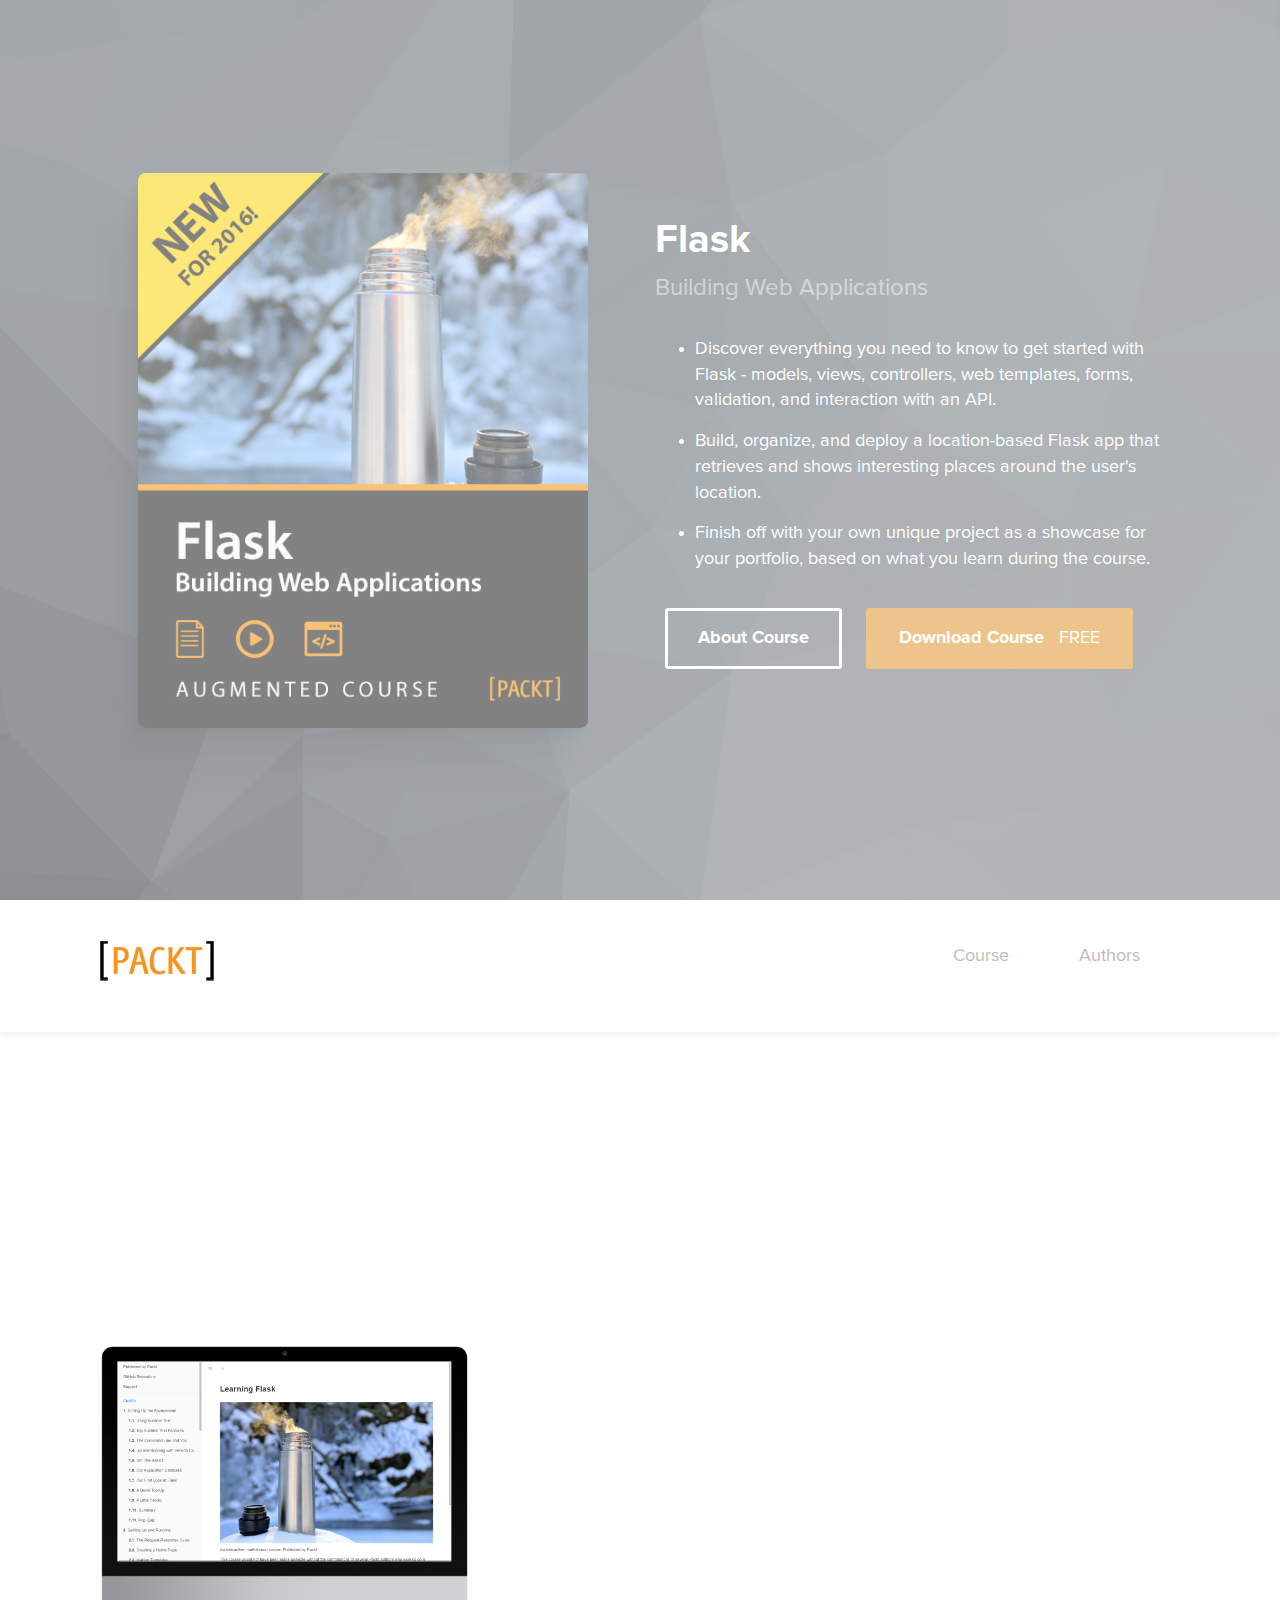
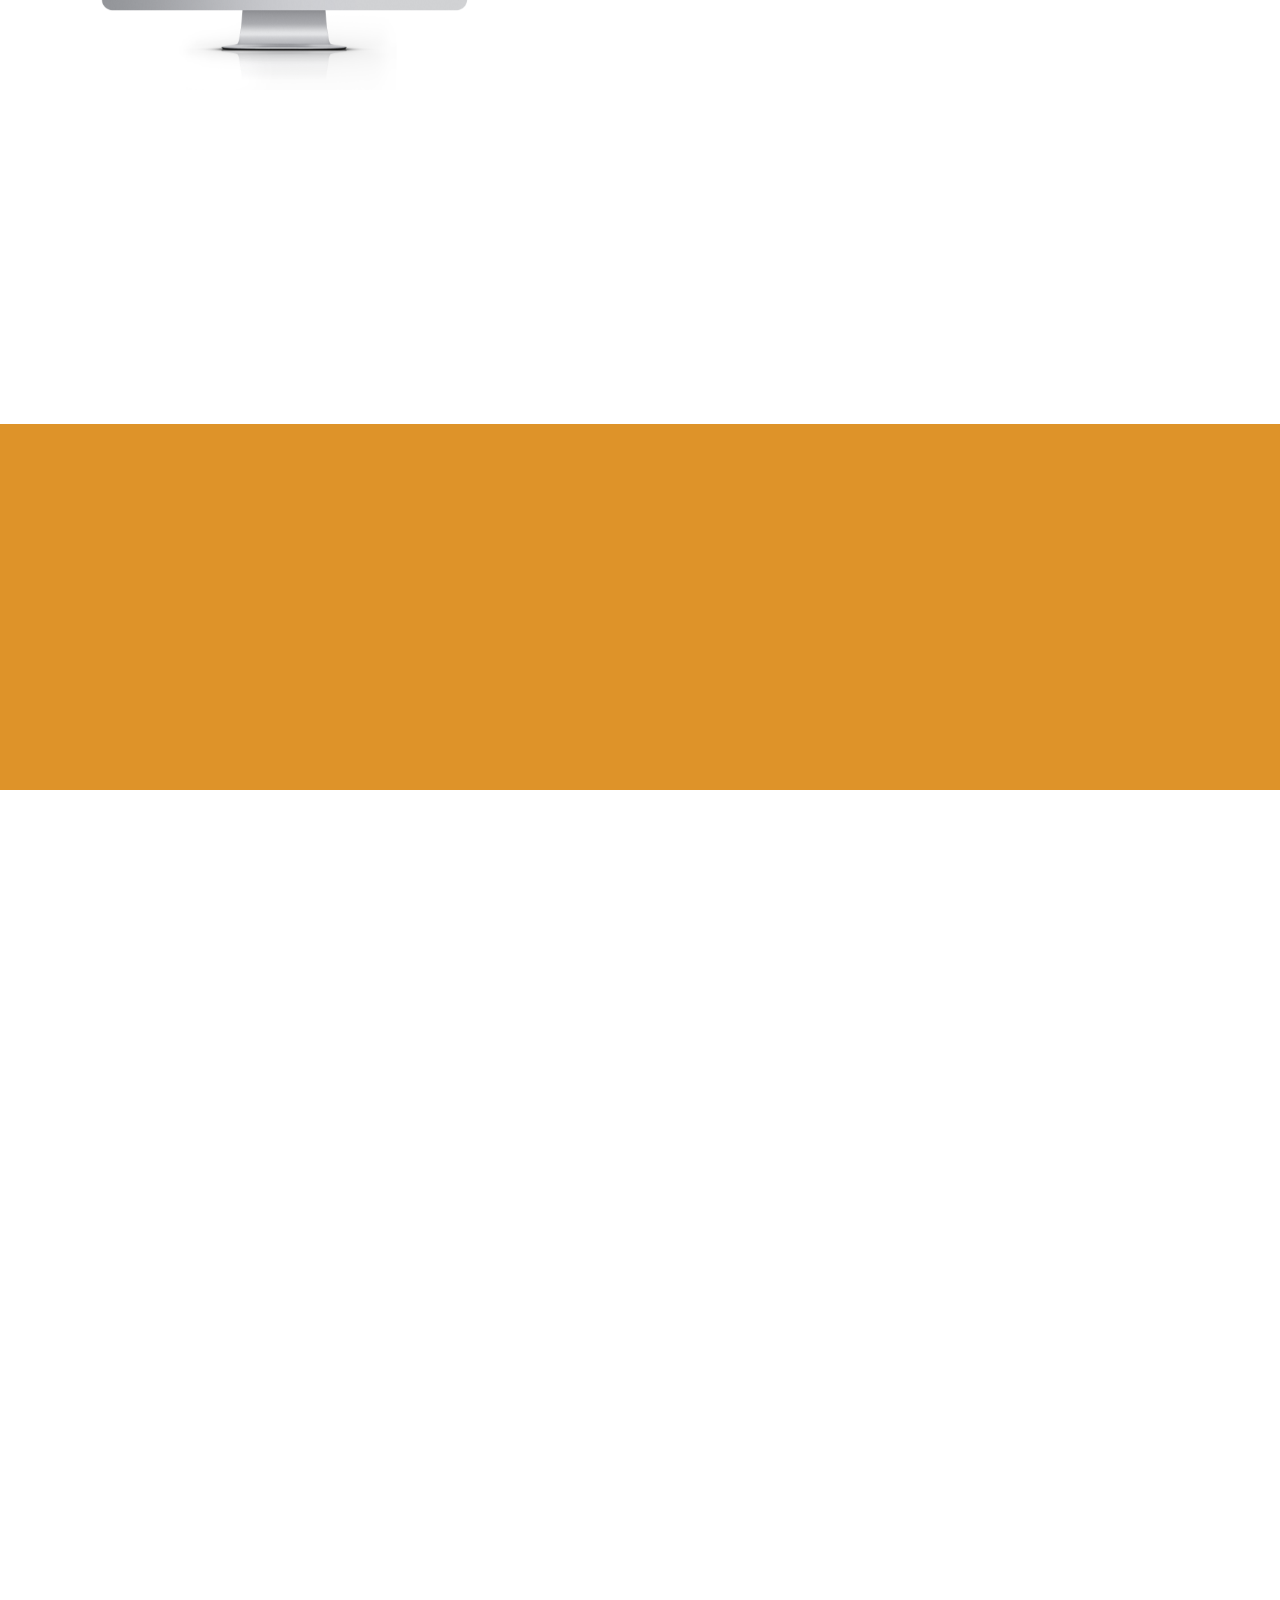
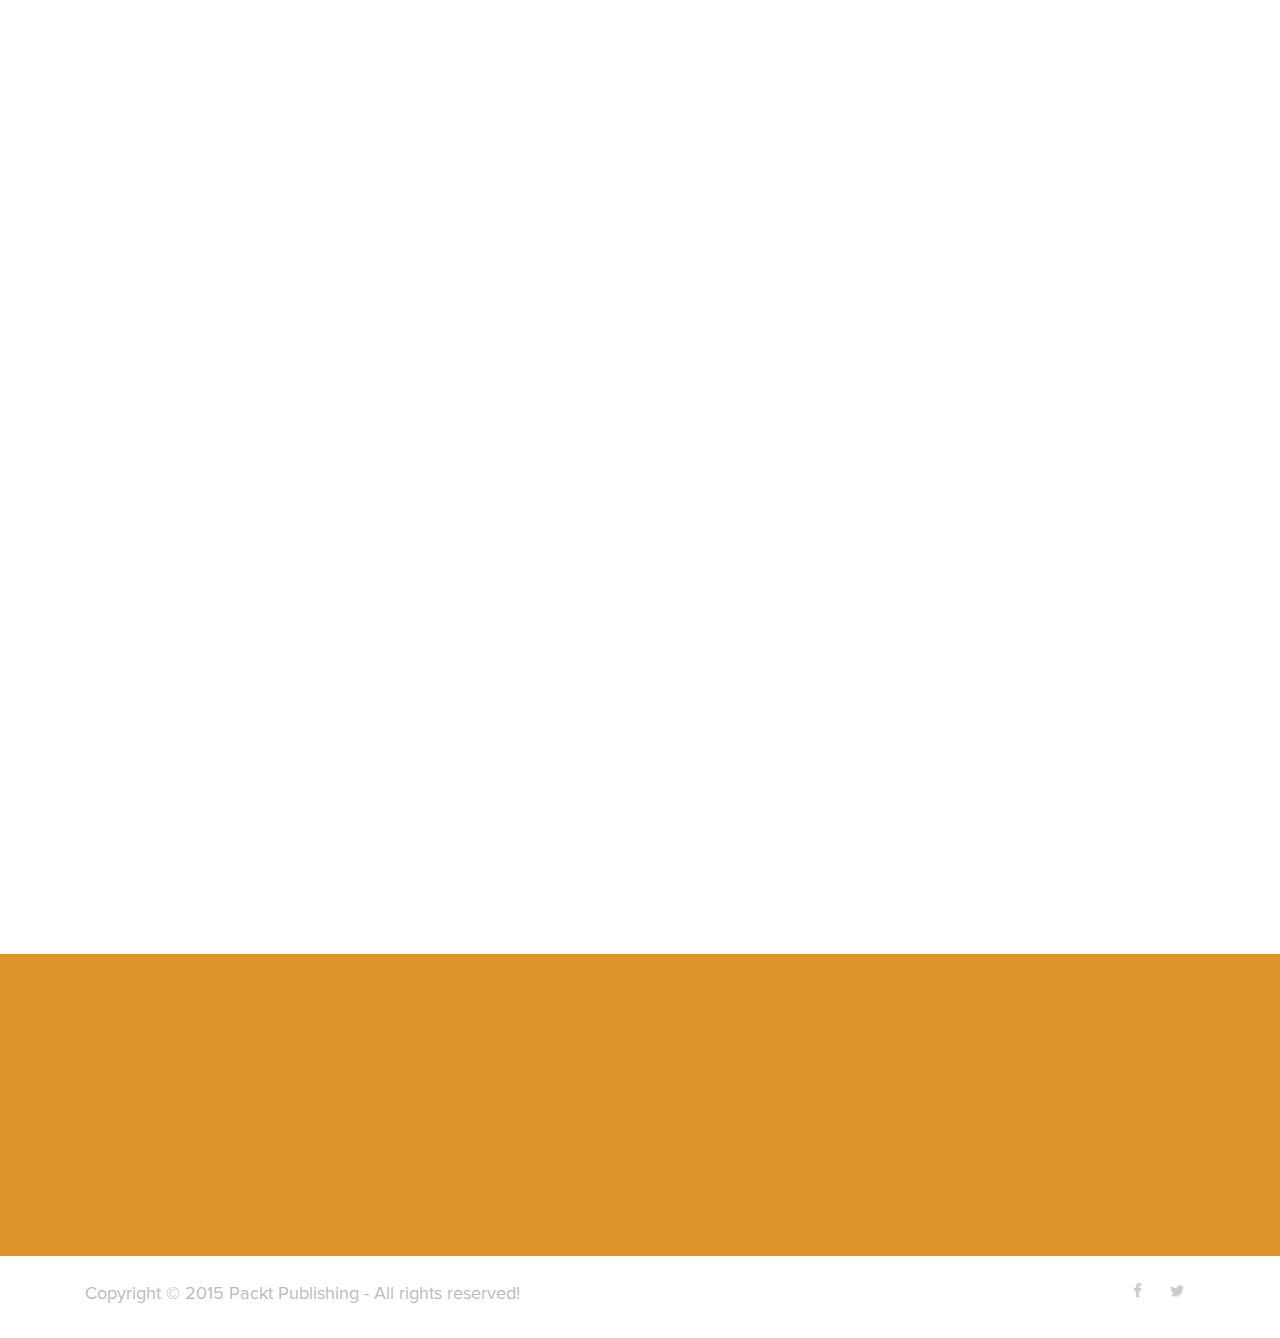
==== commit a6f53d66: "Updated Flask Cover Image" ====
--- a/index.html
+++ b/index.html
@@ -62,7 +62,7 @@
 	<div class="container">
 			<div class="col-md-6 col-sm-12 wow animated fadeInUp">
 				<div class="intro-book">
-					<img src="img/flask.jpg" alt="" class="shadowbox course-cover">
+					<img src="img/flask_cover.jpg" alt="" class="shadowbox course-cover">
 				</div>
 			</div>
 			<div class="col-md-6 intro-text hidden-sm hidden-xs wow animated fadeInUp">
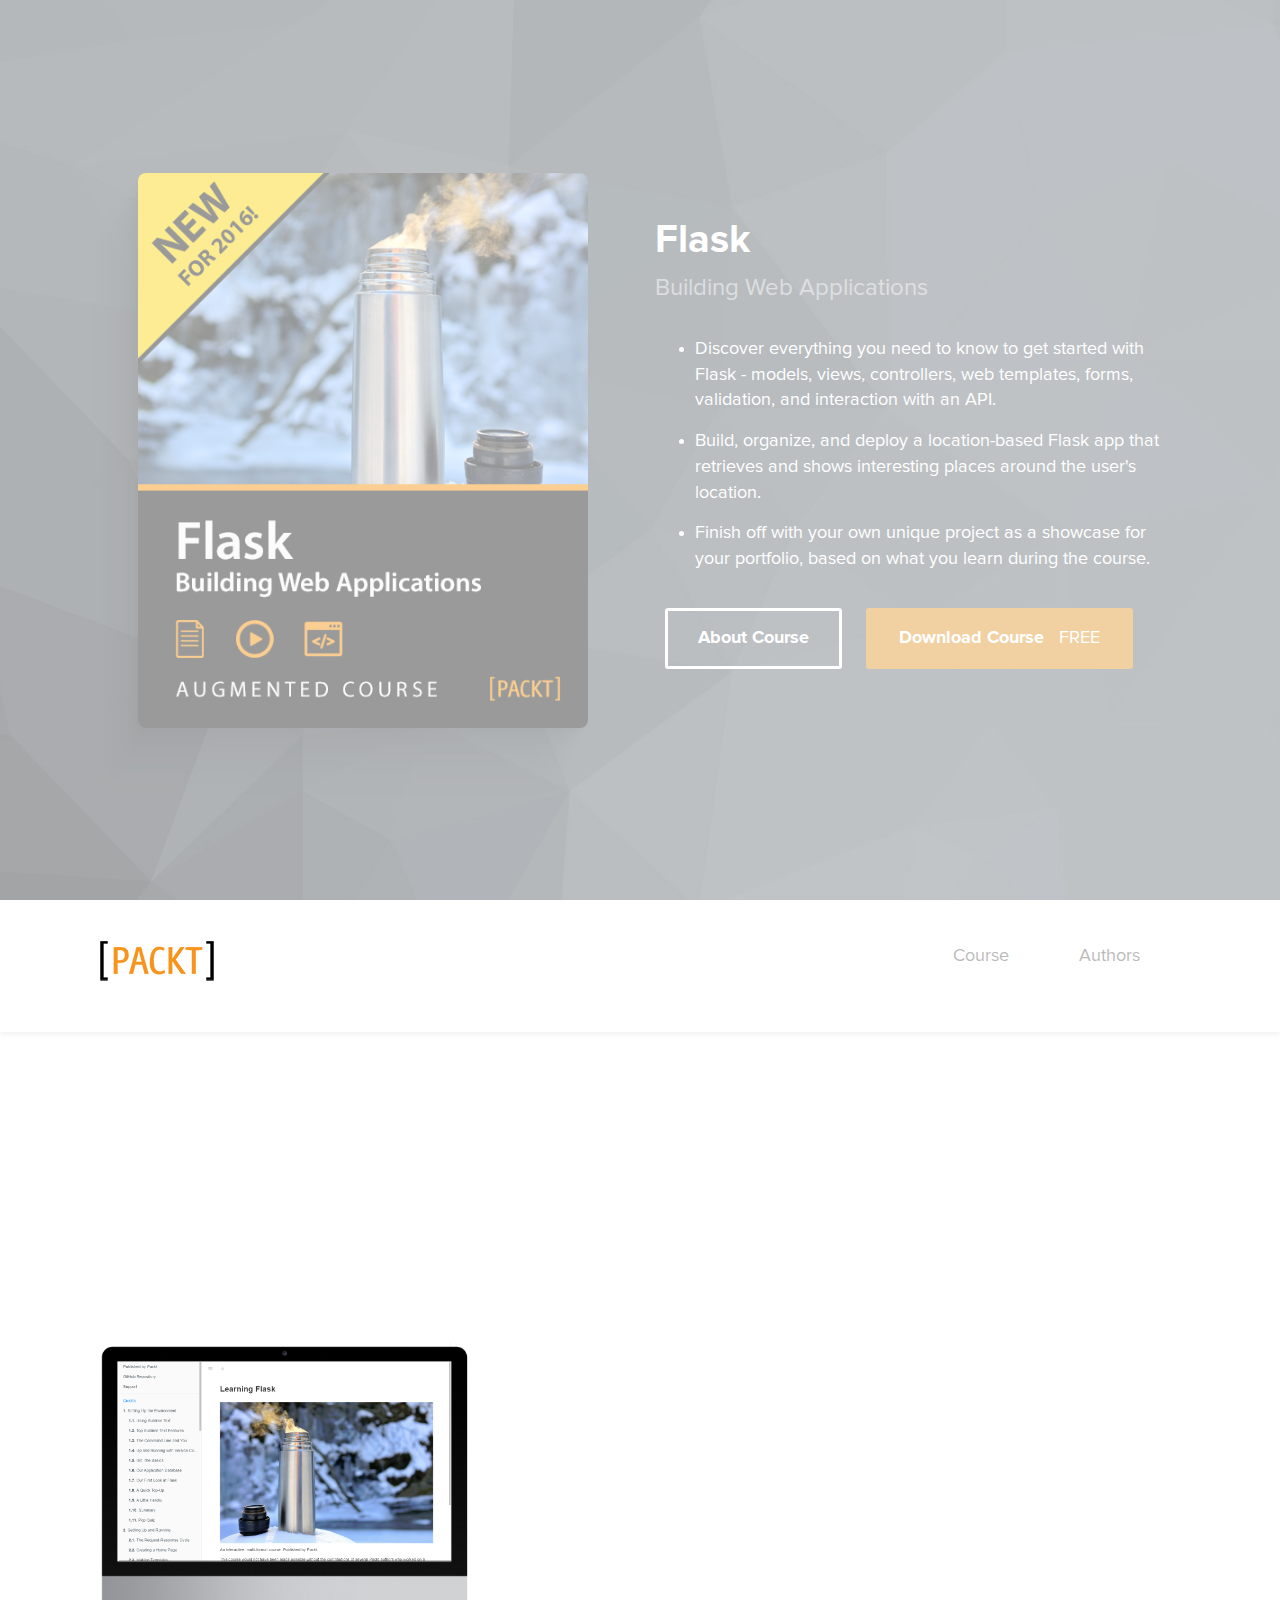
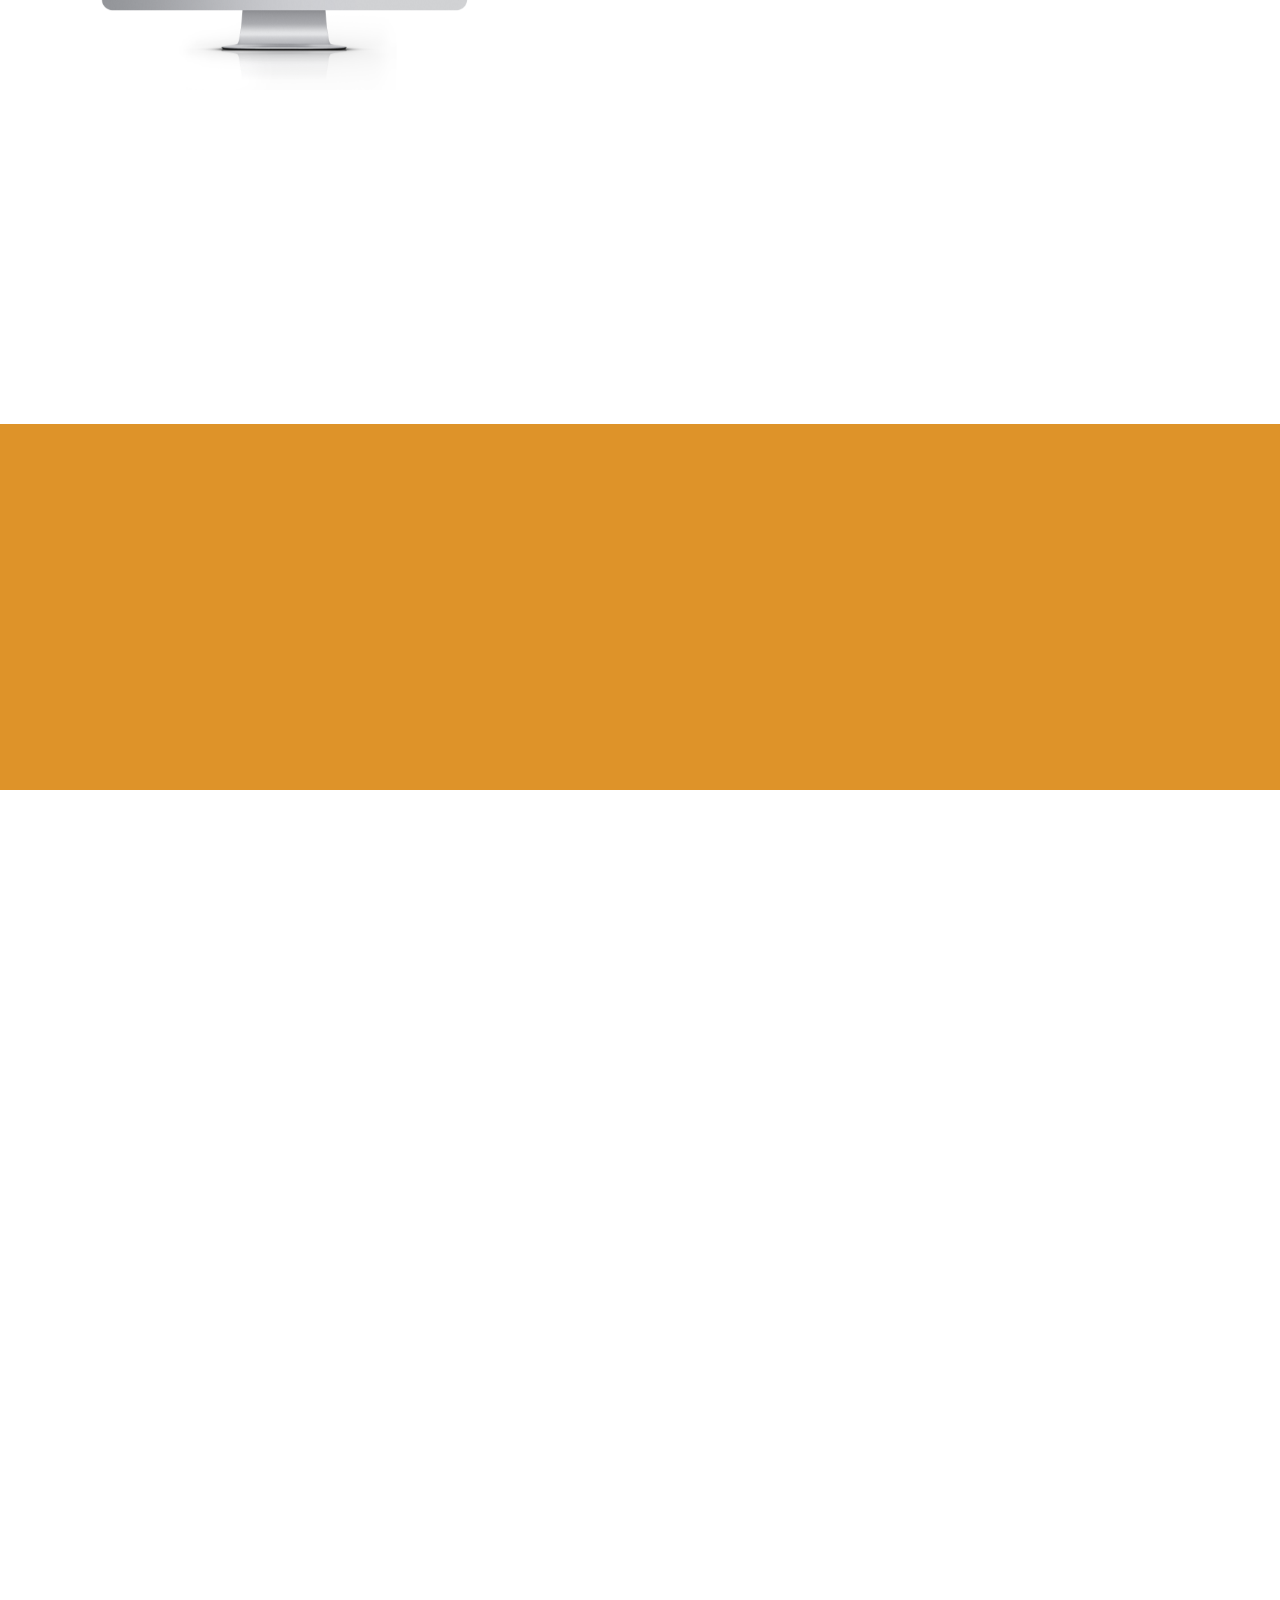
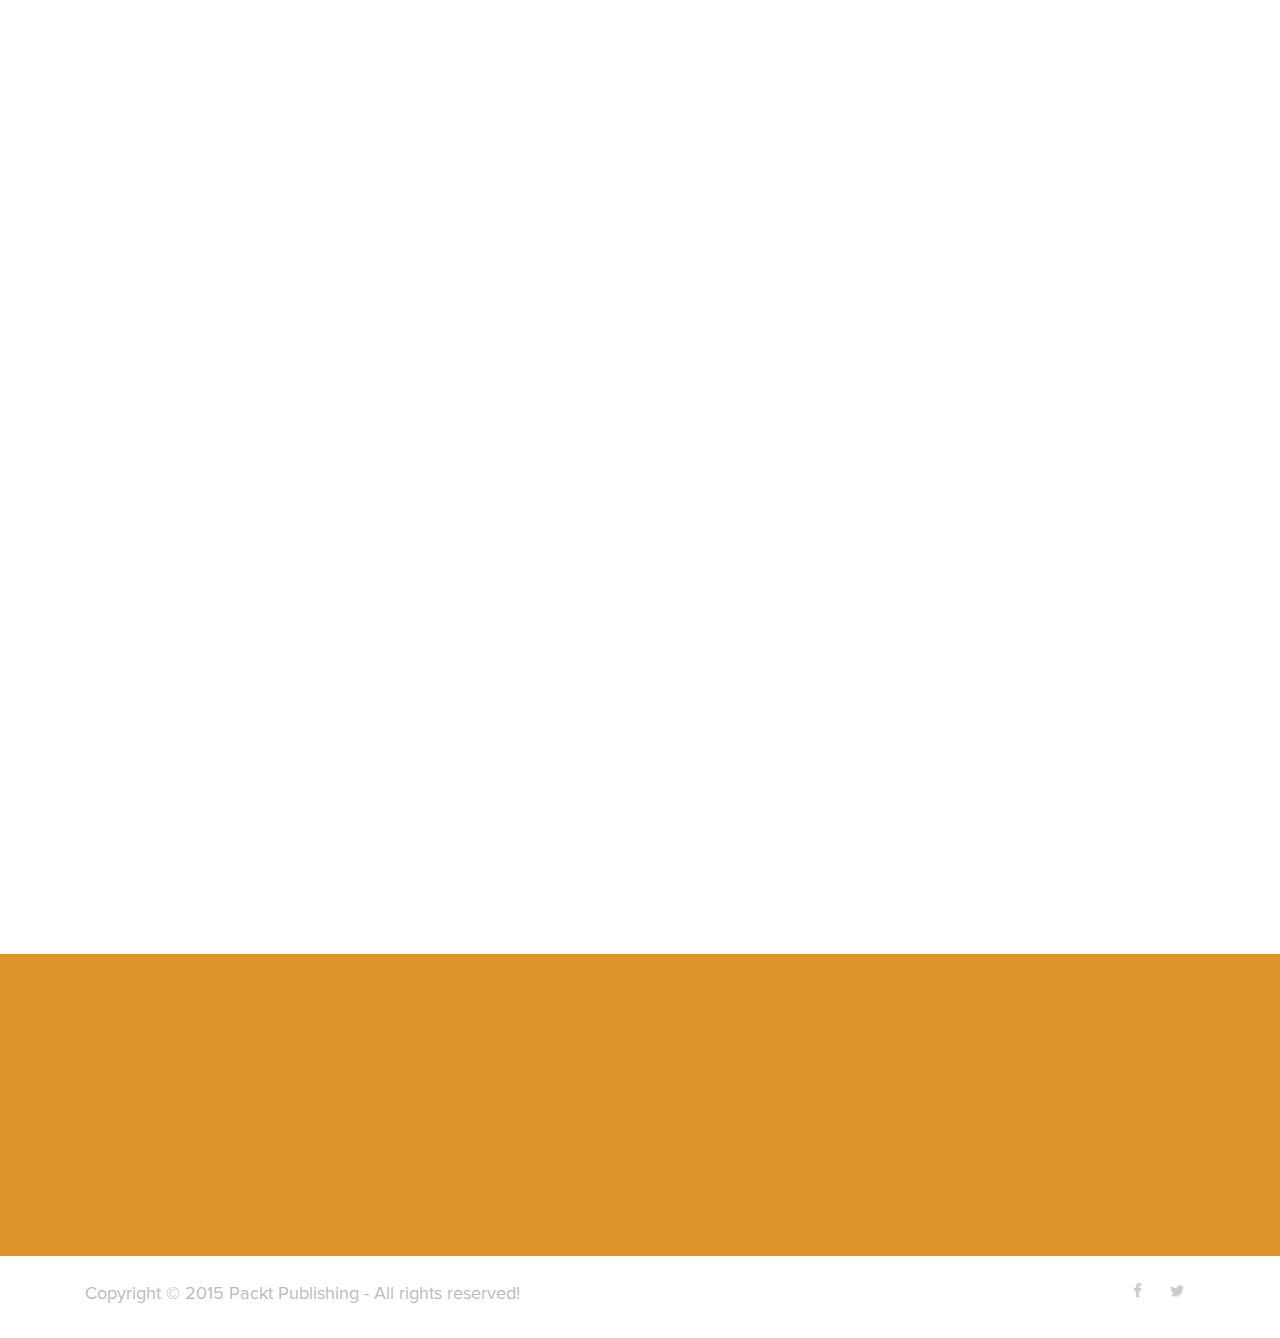
==== commit 2702064a: "Updated Mail Chimp Embed" ====
--- a/index.html
+++ b/index.html
@@ -24,35 +24,45 @@
         <p class="modal-title" id="myModalLabel" style="font-size: 22px;">We'll email the course to you...</p>
       </div>
       <div class="modal-body">
-        <!-- Begin MailChimp Signup -->
+      	<div class="row">
+      		<div class="col-sm-12">
+        <!-- Begin MailChimp Signup Form -->
+			<link href="//cdn-images.mailchimp.com/embedcode/classic-081711.css" rel="stylesheet" type="text/css">
+			<style type="text/css">
+				#mc_embed_signup{background:#fff; clear:left; font:14px Helvetica,Arial,sans-serif; }
+				/* Add your own MailChimp form style overrides in your site stylesheet or in this style block.
+				   We recommend moving this block and the preceding CSS link to the HEAD of your HTML file. */
+			</style>
 			<div id="mc_embed_signup">
 			<form action="//packtpub.us11.list-manage.com/subscribe/post?u=693897ba2220b83ddb807103a&amp;id=285a1cd2fc" method="post" id="mc-embedded-subscribe-form" name="mc-embedded-subscribe-form" class="validate" target="_blank" novalidate>
 			    <div id="mc_embed_signup_scroll">
-			<div class="mc-field-group form-group">
-				<div class="row">
-					<div class="col-md-offset-1 col-md-10">
-				<input type="email" value="" placeholder="Please enter your email address" name="EMAIL" class="required email form-control" id="mce-EMAIL">
-					</div>
-				</div>
+			<div class="indicates-required pull-right"><span class="asterisk">*</span> indicates required</div>
+			<div class="mc-field-group">
+				<label for="mce-EMAIL">Email Address  <span class="asterisk">*</span>
+			</label>
+				<input type="email" value="" name="EMAIL" class="required email form-control" id="mce-EMAIL">
+			</div>
+			<div class="mc-field-group">
+				<label for="mce-FNAME">First Name </label>
+				<input type="text" value="" name="FNAME" class="form-control" id="mce-FNAME">
+			</div>
+			<div class="mc-field-group">
+				<label for="mce-LNAME">Last Name </label>
+				<input type="text" value="" name="LNAME" class="form-control" id="mce-LNAME">
 			</div>
 				<div id="mce-responses" class="clear">
 					<div class="response" id="mce-error-response" style="display:none"></div>
 					<div class="response" id="mce-success-response" style="display:none"></div>
 				</div>    <!-- real people should not fill this in and expect good things - do not remove this or risk form bot signups-->
 			    <div style="position: absolute; left: -5000px;" aria-hidden="true"><input type="text" name="b_693897ba2220b83ddb807103a_285a1cd2fc" tabindex="-1" value=""></div>
-			    <div class="clear">
-			    	<div class="row">
-					<div class="col-md-offset-5 col-md-6">
-			    <input type="submit" value="Get FREE course" name="subscribe" id="mc-embedded-subscribe" class="btn btn-green pull-right" style="margin-right: 0px; margin-top: 0px;">
-			    	</div>
-			    	</div>
-
-			</div>
+			    <div class="clear"><input type="submit" value="Get FREE Course" name="subscribe" id="mc-embedded-subscribe" style="margin-right:0px;" class="button btn btn-green pull-right"></div>
 			    </div>
 			</form>
 			</div>
-
+			<script type='text/javascript' src='//s3.amazonaws.com/downloads.mailchimp.com/js/mc-validate.js'></script><script type='text/javascript'>(function($) {window.fnames = new Array(); window.ftypes = new Array();fnames[0]='EMAIL';ftypes[0]='email';fnames[1]='FNAME';ftypes[1]='text';fnames[2]='LNAME';ftypes[2]='text';}(jQuery));var $mcj = jQuery.noConflict(true);</script>
 			<!--End mc_embed_signup-->
+			</div>
+			</div>
       </div>
     </div>
   </div>
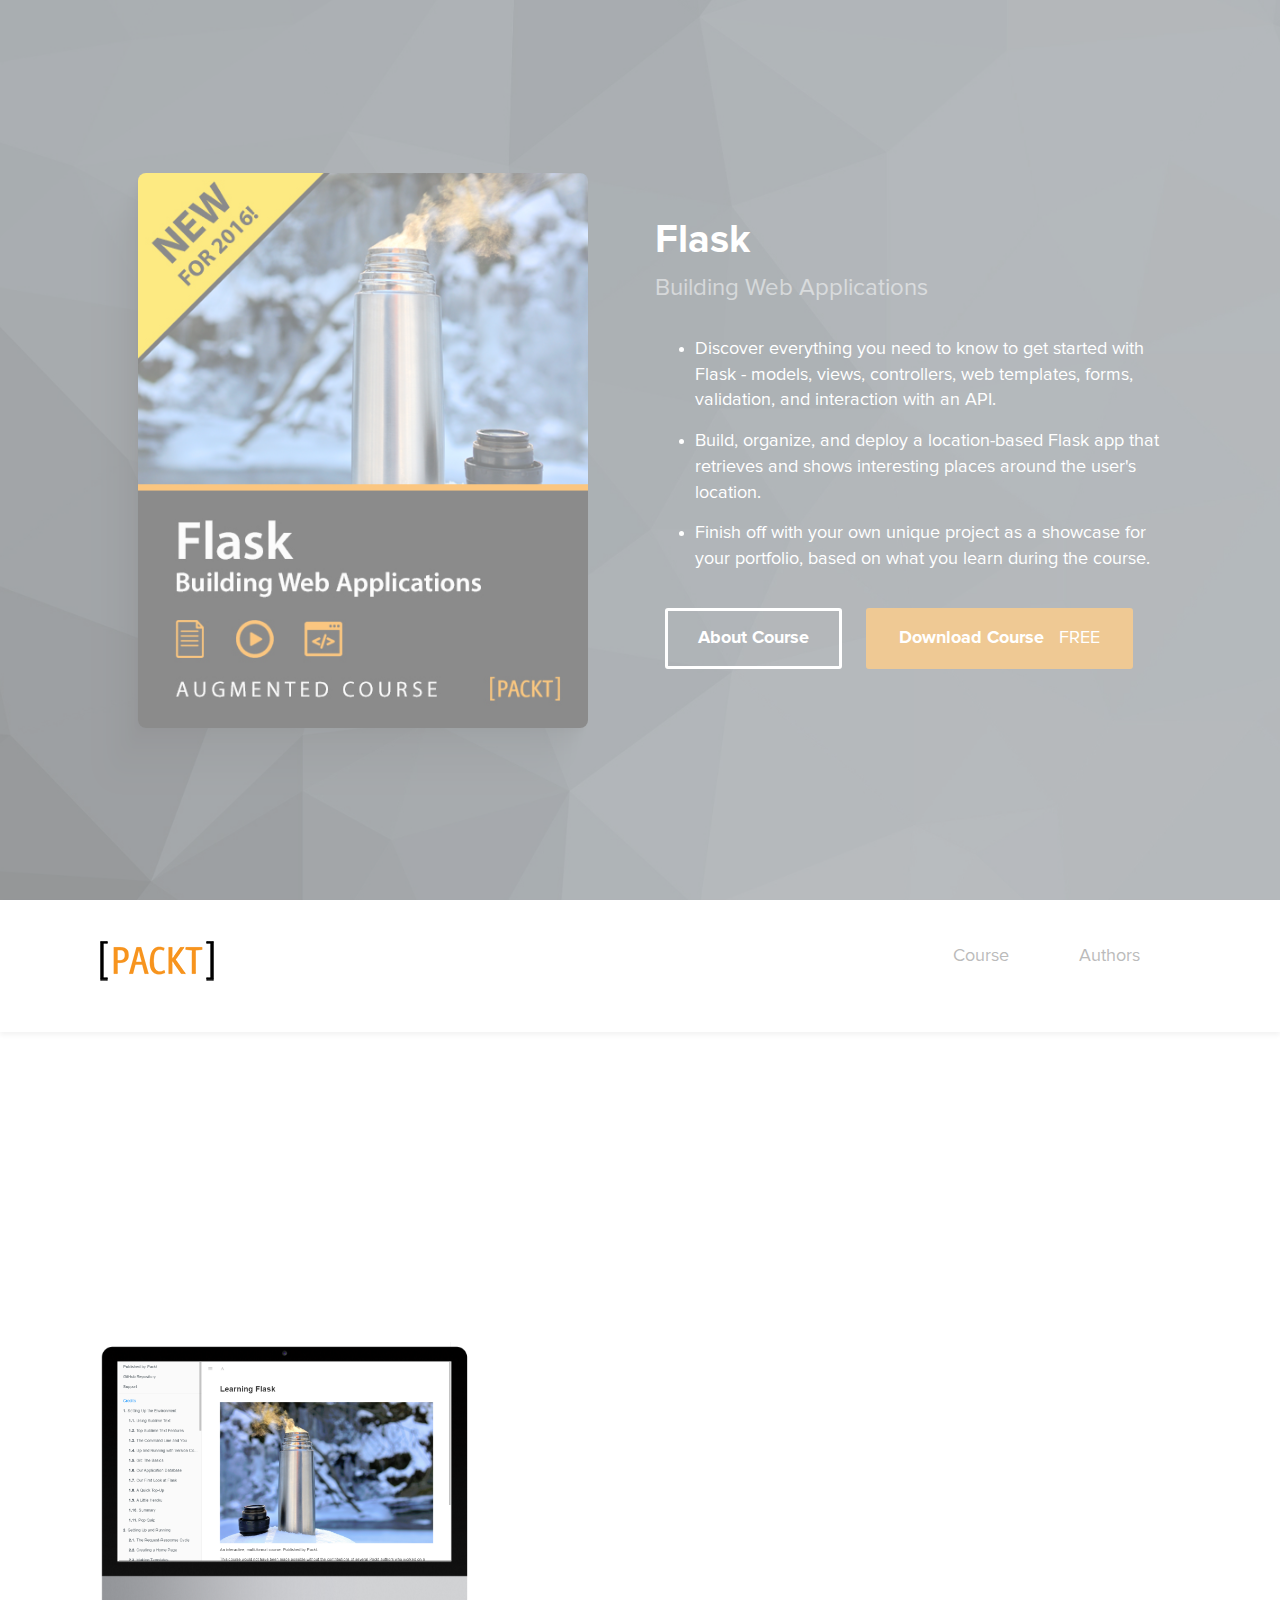
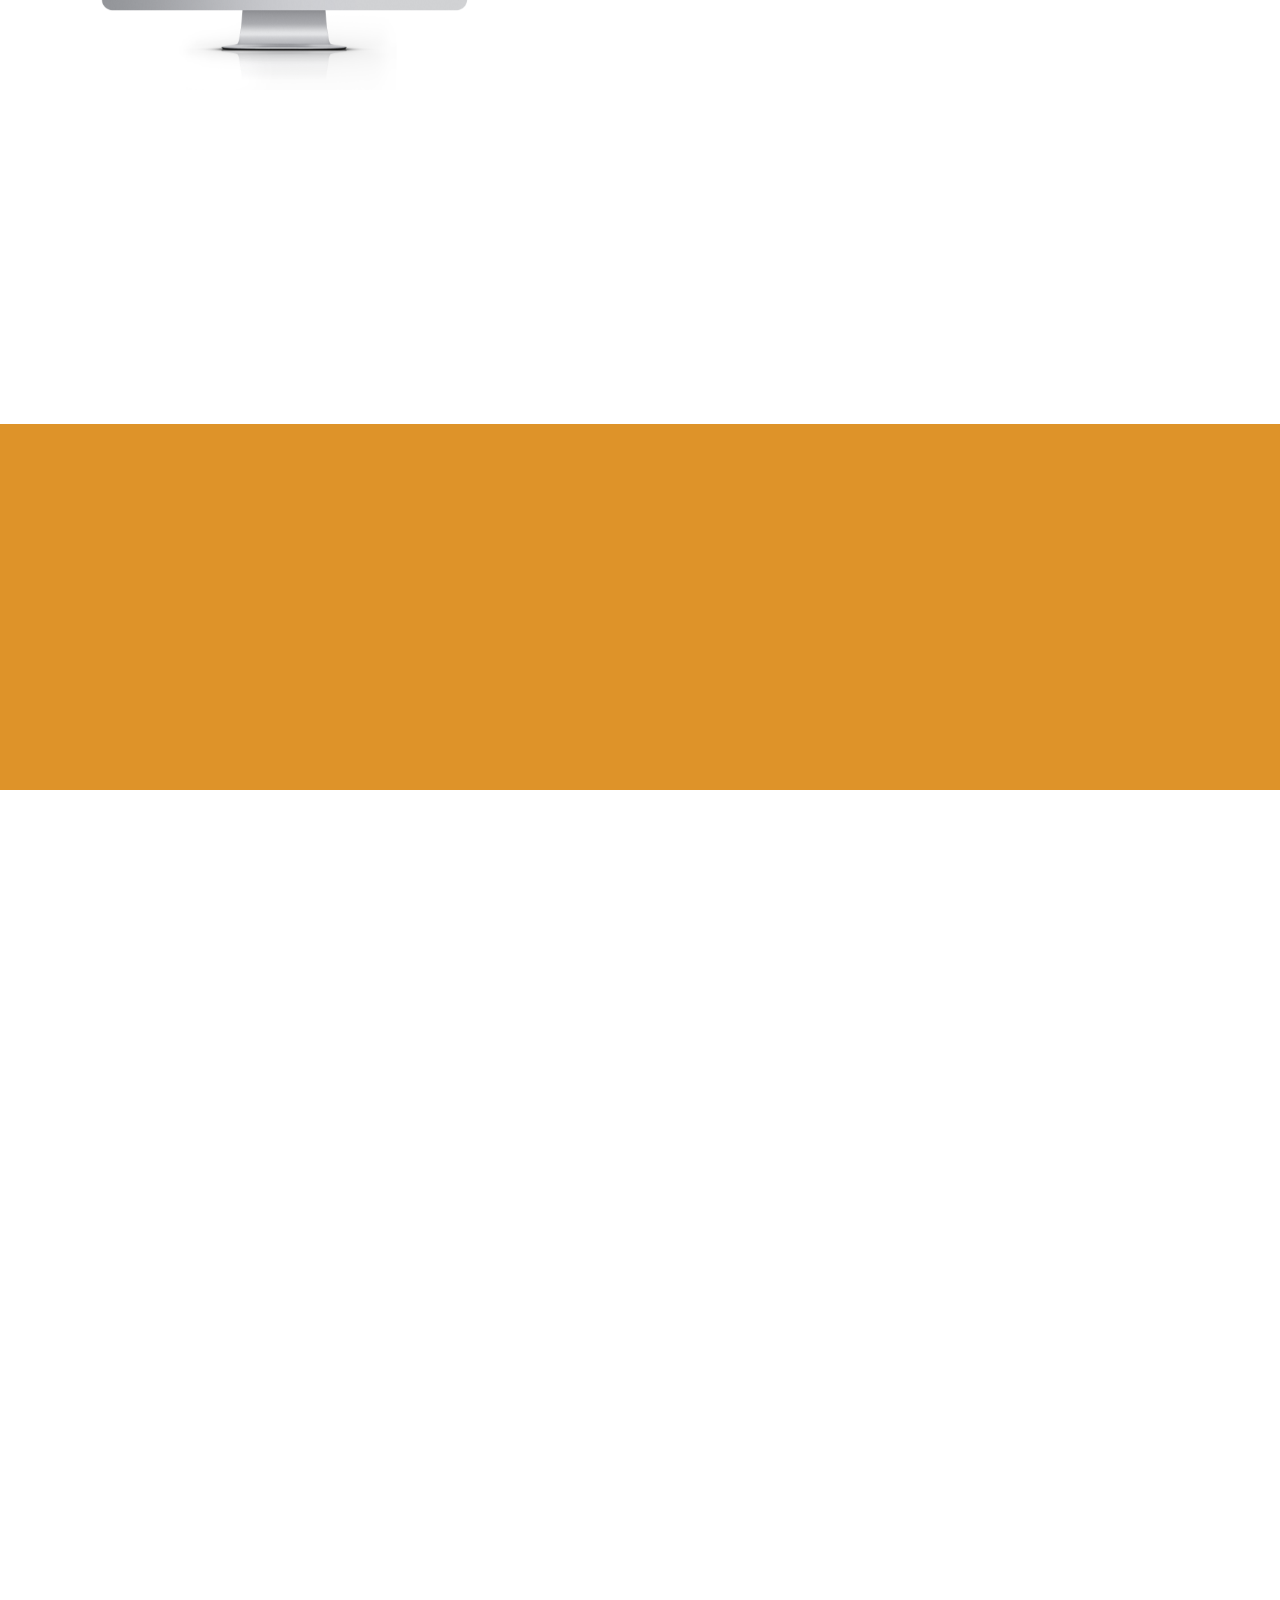
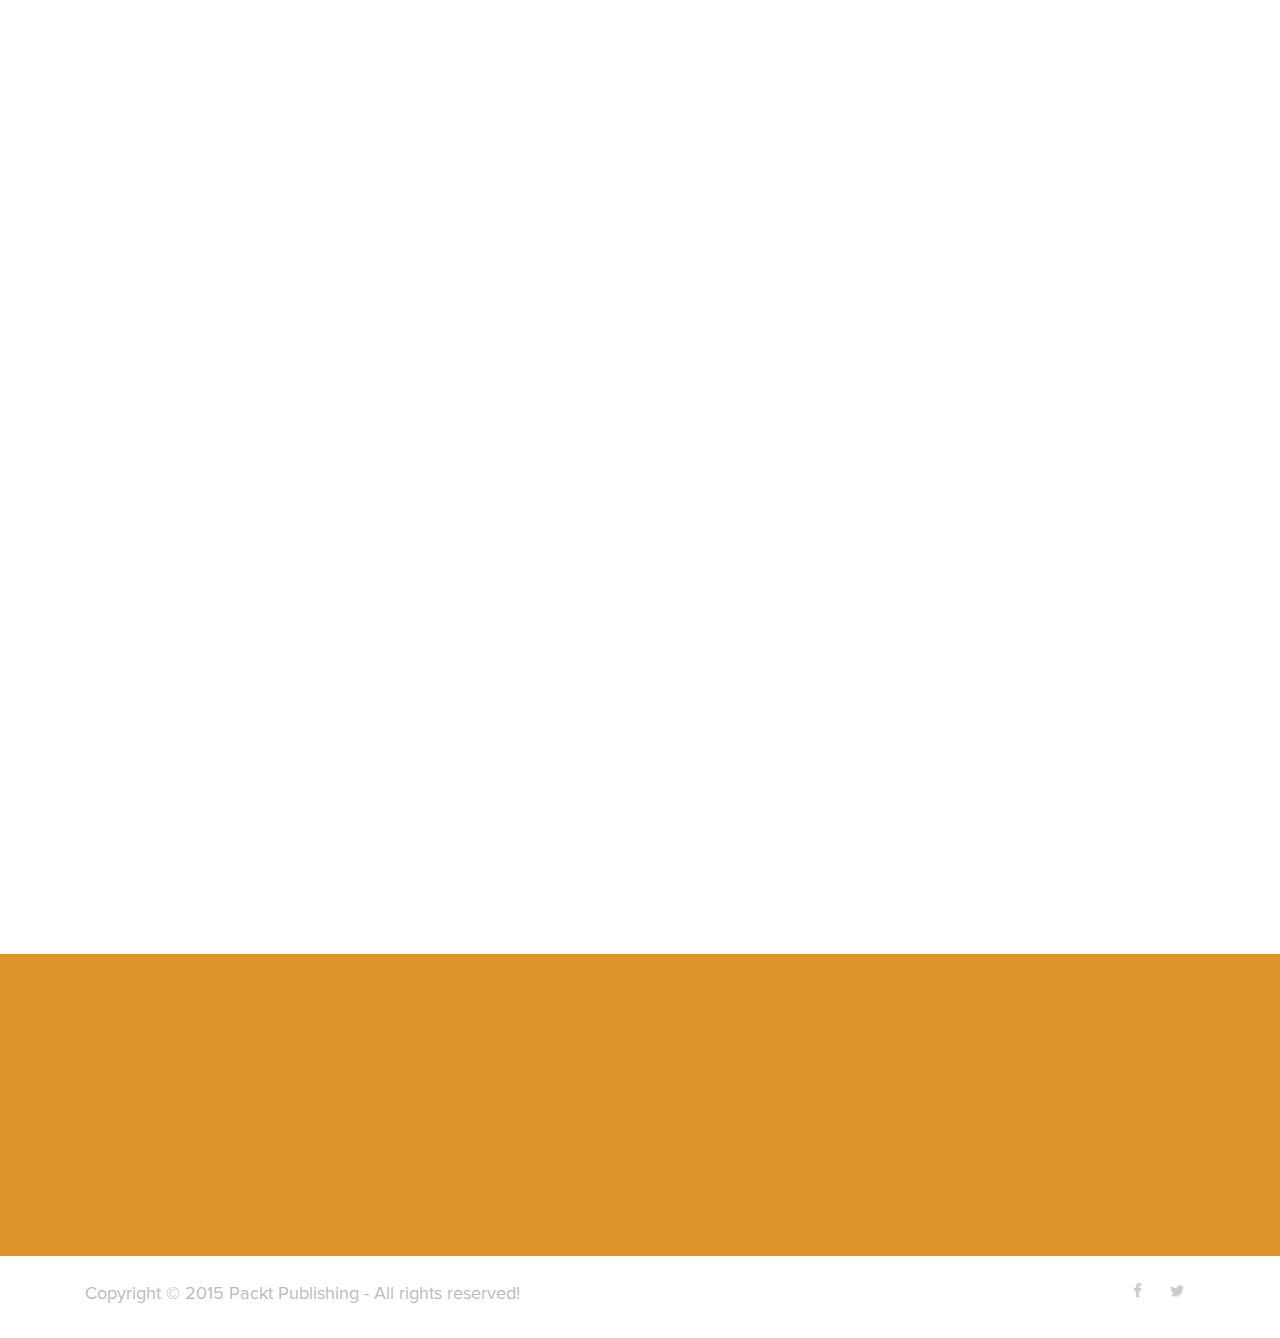
==== commit d1cdc94a: "Edits to mailchimp" ====
--- a/index.html
+++ b/index.html
@@ -38,7 +38,7 @@
 			    <div id="mc_embed_signup_scroll">
 			<div class="indicates-required pull-right"><span class="asterisk">*</span> indicates required</div>
 			<div class="mc-field-group">
-				<label for="mce-EMAIL">Email Address  <span class="asterisk">*</span>
+				<label for="mce-EMAIL">* Email Address
 			</label>
 				<input type="email" value="" name="EMAIL" class="required email form-control" id="mce-EMAIL">
 			</div>
@@ -55,7 +55,7 @@
 					<div class="response" id="mce-success-response" style="display:none"></div>
 				</div>    <!-- real people should not fill this in and expect good things - do not remove this or risk form bot signups-->
 			    <div style="position: absolute; left: -5000px;" aria-hidden="true"><input type="text" name="b_693897ba2220b83ddb807103a_285a1cd2fc" tabindex="-1" value=""></div>
-			    <div class="clear"><input type="submit" value="Get FREE Course" name="subscribe" id="mc-embedded-subscribe" style="margin-right:0px;" class="button btn btn-green pull-right"></div>
+			    <div class="clear"><input type="submit" value="Get FREE Course" name="subscribe" id="mc-embedded-subscribe" style="margin-right:0px;" class="btn btn-green pull-right"></div>
 			    </div>
 			</form>
 			</div>
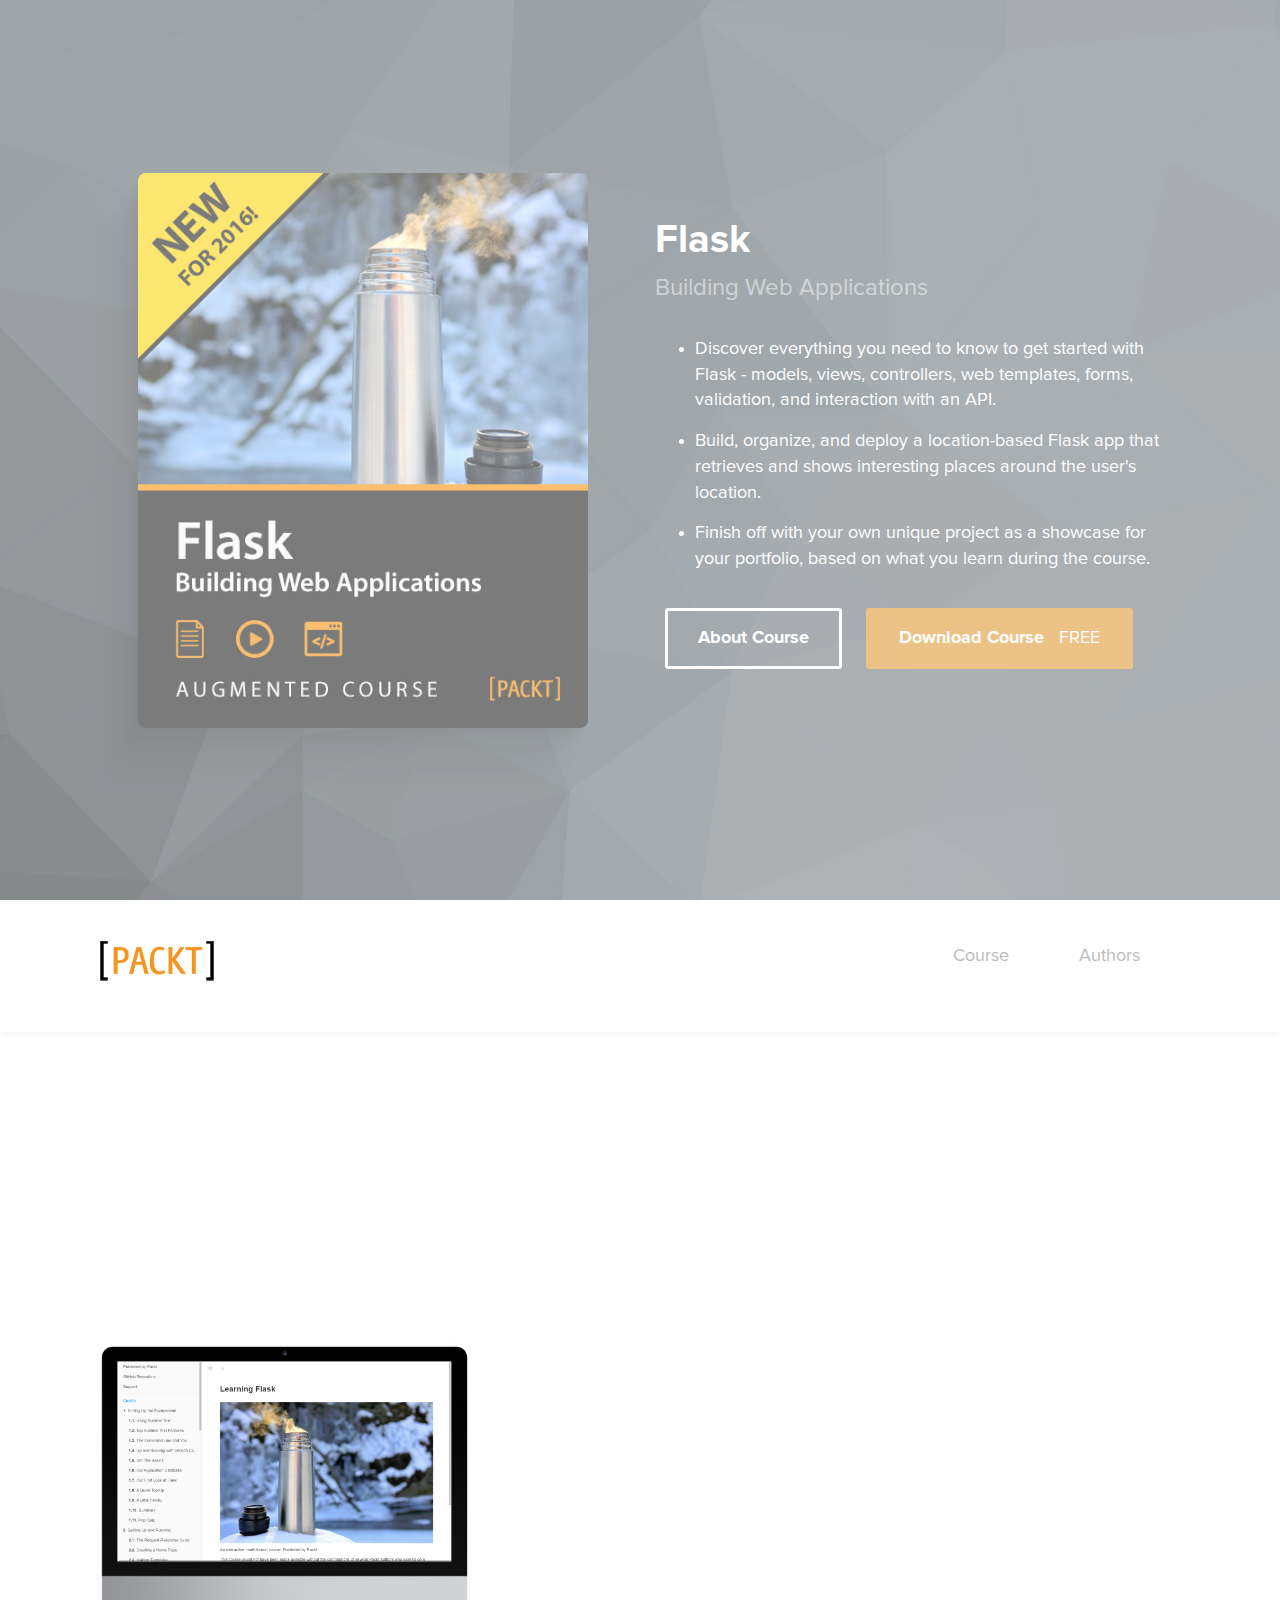
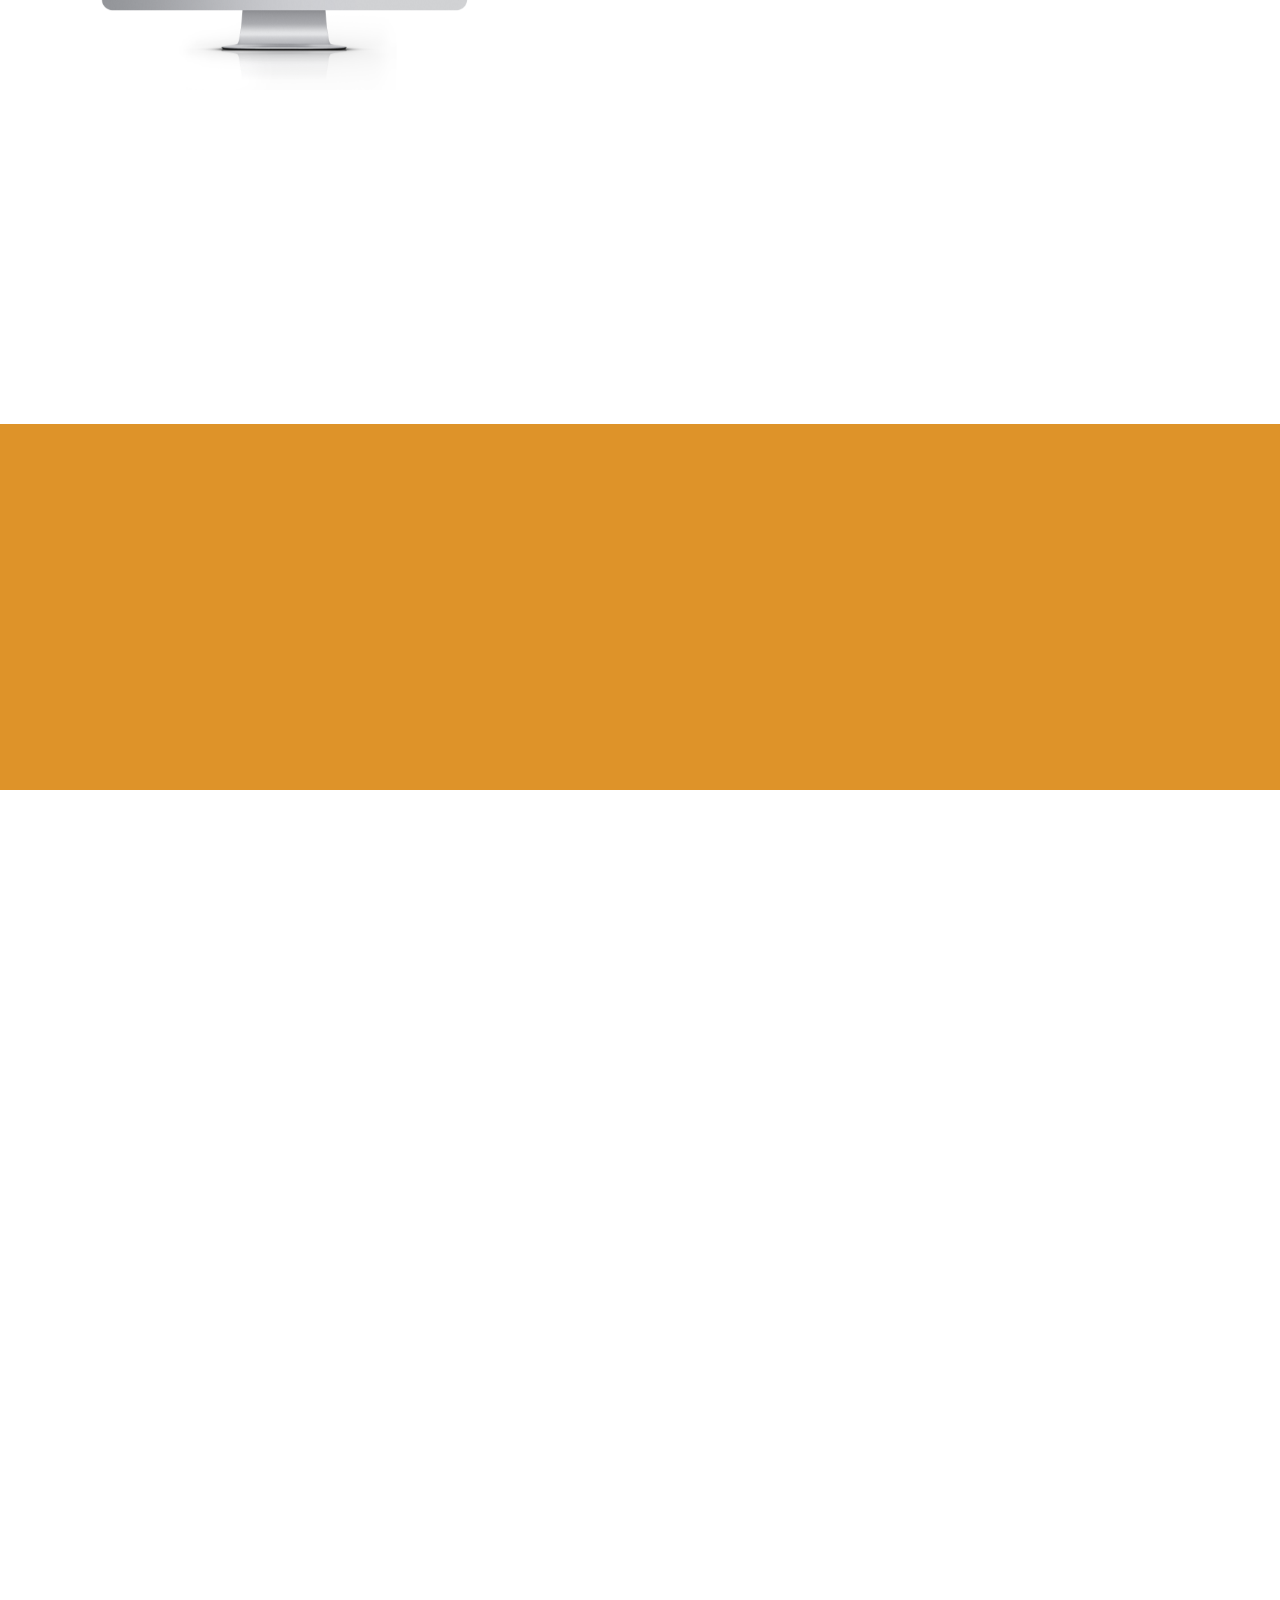
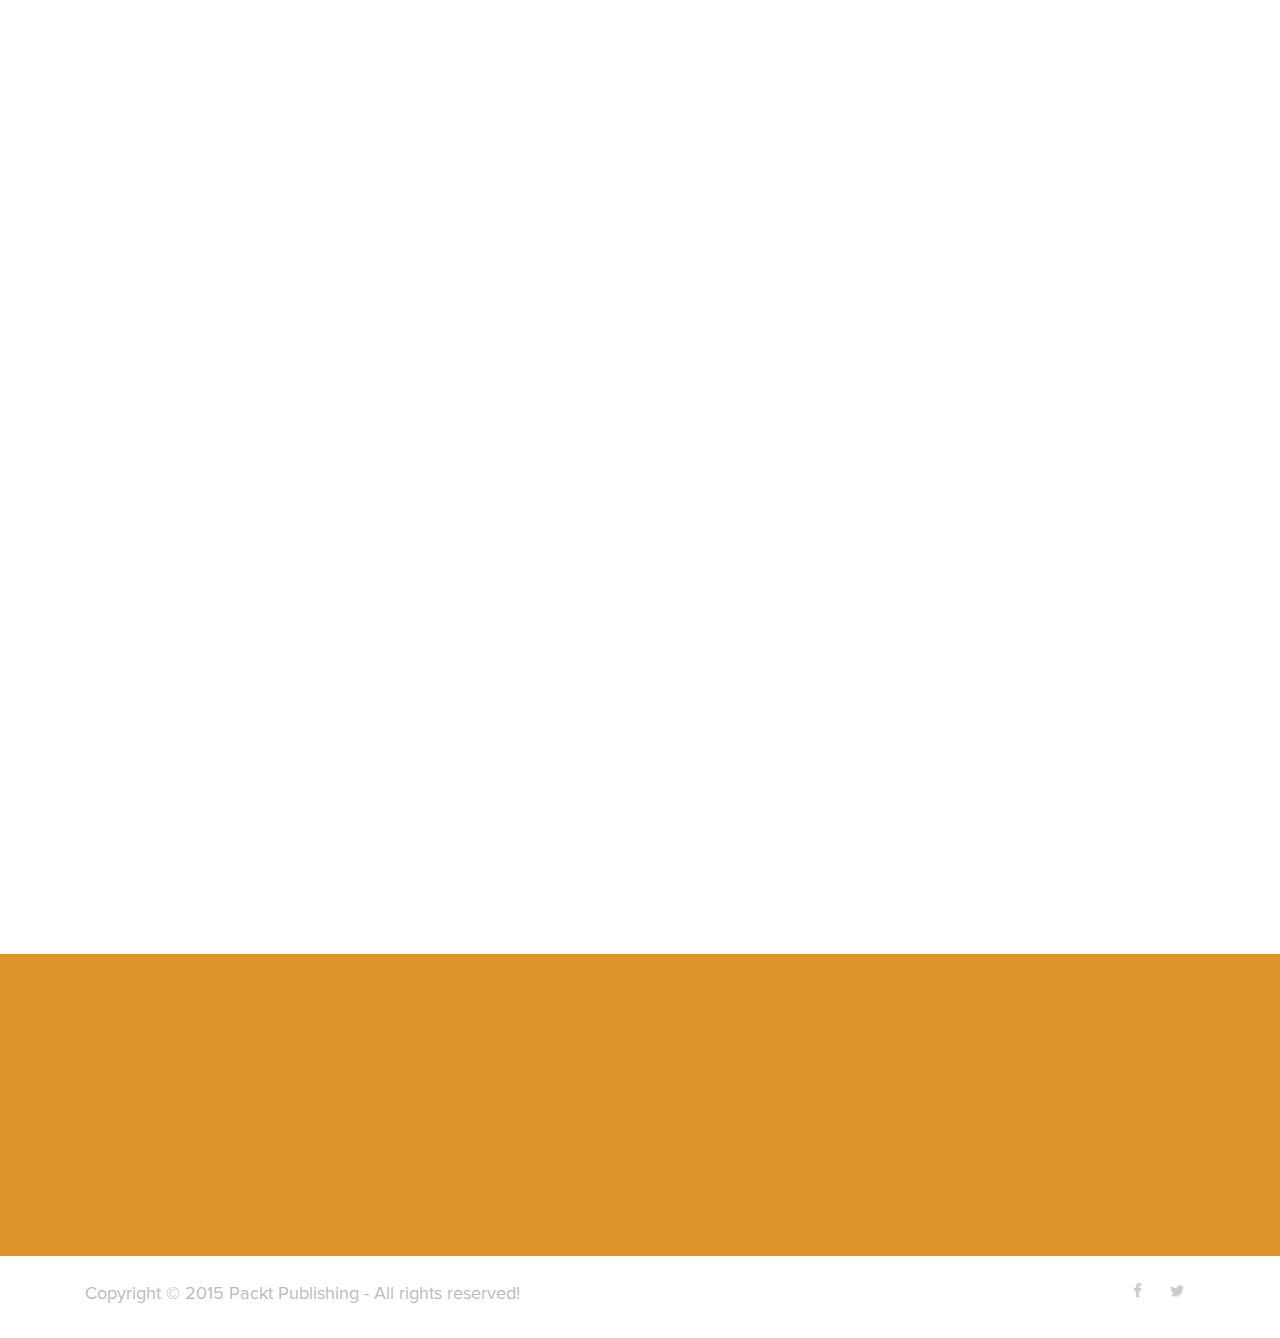
==== commit 31736280: "Using proper Mailchimp API integration" ====
--- a/index.html
+++ b/index.html
@@ -26,41 +26,18 @@
       <div class="modal-body">
       	<div class="row">
       		<div class="col-sm-12">
-        <!-- Begin MailChimp Signup Form -->
-			<link href="//cdn-images.mailchimp.com/embedcode/classic-081711.css" rel="stylesheet" type="text/css">
-			<style type="text/css">
-				#mc_embed_signup{background:#fff; clear:left; font:14px Helvetica,Arial,sans-serif; }
-				/* Add your own MailChimp form style overrides in your site stylesheet or in this style block.
-				   We recommend moving this block and the preceding CSS link to the HEAD of your HTML file. */
-			</style>
-			<div id="mc_embed_signup">
-			<form action="//packtpub.us11.list-manage.com/subscribe/post?u=693897ba2220b83ddb807103a&amp;id=285a1cd2fc" method="post" id="mc-embedded-subscribe-form" name="mc-embedded-subscribe-form" class="validate" target="_blank" novalidate>
-			    <div id="mc_embed_signup_scroll">
-			<div class="indicates-required pull-right"><span class="asterisk">*</span> indicates required</div>
-			<div class="mc-field-group">
-				<label for="mce-EMAIL">* Email Address
-			</label>
-				<input type="email" value="" name="EMAIL" class="required email form-control" id="mce-EMAIL">
-			</div>
-			<div class="mc-field-group">
-				<label for="mce-FNAME">First Name </label>
-				<input type="text" value="" name="FNAME" class="form-control" id="mce-FNAME">
-			</div>
-			<div class="mc-field-group">
-				<label for="mce-LNAME">Last Name </label>
-				<input type="text" value="" name="LNAME" class="form-control" id="mce-LNAME">
-			</div>
-				<div id="mce-responses" class="clear">
-					<div class="response" id="mce-error-response" style="display:none"></div>
-					<div class="response" id="mce-success-response" style="display:none"></div>
-				</div>    <!-- real people should not fill this in and expect good things - do not remove this or risk form bot signups-->
-			    <div style="position: absolute; left: -5000px;" aria-hidden="true"><input type="text" name="b_693897ba2220b83ddb807103a_285a1cd2fc" tabindex="-1" value=""></div>
-			    <div class="clear"><input type="submit" value="Get FREE Course" name="subscribe" id="mc-embedded-subscribe" style="margin-right:0px;" class="btn btn-green pull-right"></div>
-			    </div>
-			</form>
-			</div>
-			<script type='text/javascript' src='//s3.amazonaws.com/downloads.mailchimp.com/js/mc-validate.js'></script><script type='text/javascript'>(function($) {window.fnames = new Array(); window.ftypes = new Array();fnames[0]='EMAIL';ftypes[0]='email';fnames[1]='FNAME';ftypes[1]='text';fnames[2]='LNAME';ftypes[2]='text';}(jQuery));var $mcj = jQuery.noConflict(true);</script>
-			<!--End mc_embed_signup-->
+		        <div class="subscribe wow fadeInUp"> 
+				    <form class="" role="form" action="php/subscribe.php" method="post">
+				        <div class="form-group">
+				            <label class="sr-only" for="subscribe-email">Email address</label>
+				            <input type="text" name="email" placeholder="Enter your Email Address..." class="subscribe-email form-control" id="subscribe-email">
+				        </div>
+				        <button type="submit" class="btn btn-green pull-right" style="margin-right:0px;">Submit</button>
+				    </form>
+				 
+				    <div class="success-message"></div>
+				    <div class="error-message"></div>
+				</div>
 			</div>
 			</div>
       </div>
@@ -291,6 +268,39 @@
 
 });
 </script>
+<script>
+$('.subscribe form').submit(function(e) {
+    e.preventDefault();
+    var postdata = $('.subscribe form').serialize();
+    $.ajax({
+        type: 'POST',
+        url: 'assets/subscribe.php',
+        data: postdata,
+        dataType: 'json',
+        success: function(json) {
+            if(json.valid == 0) {
+                $('.success-message').hide();
+                $('.error-message').hide();
+                $('.error-message').html(json.message);
+                $('.error-message').fadeIn('fast', function(){
+                    $('.subscribe form').addClass('animated shake').one('webkitAnimationEnd mozAnimationEnd MSAnimationEnd oanimationend animationend', function(){
+                        $(this).removeClass('animated shake');
+                    });
+                });
+            }
+            else {
+                $('.error-message').hide();
+                $('.success-message').hide();
+                $('.subscribe form').hide();
+                $('.success-message').html(json.message);
+                $('.success-message').fadeIn('fast', function(){
+                    $('.top-content').backstretch("resize");
+                });
+            }
+        }
+    });
+});
+</script>
 <script src="js/tooltip.js"></script>
 <script src="js/jquery.form-validator.js"></script>
 <script src="js/preloader.js"></script>
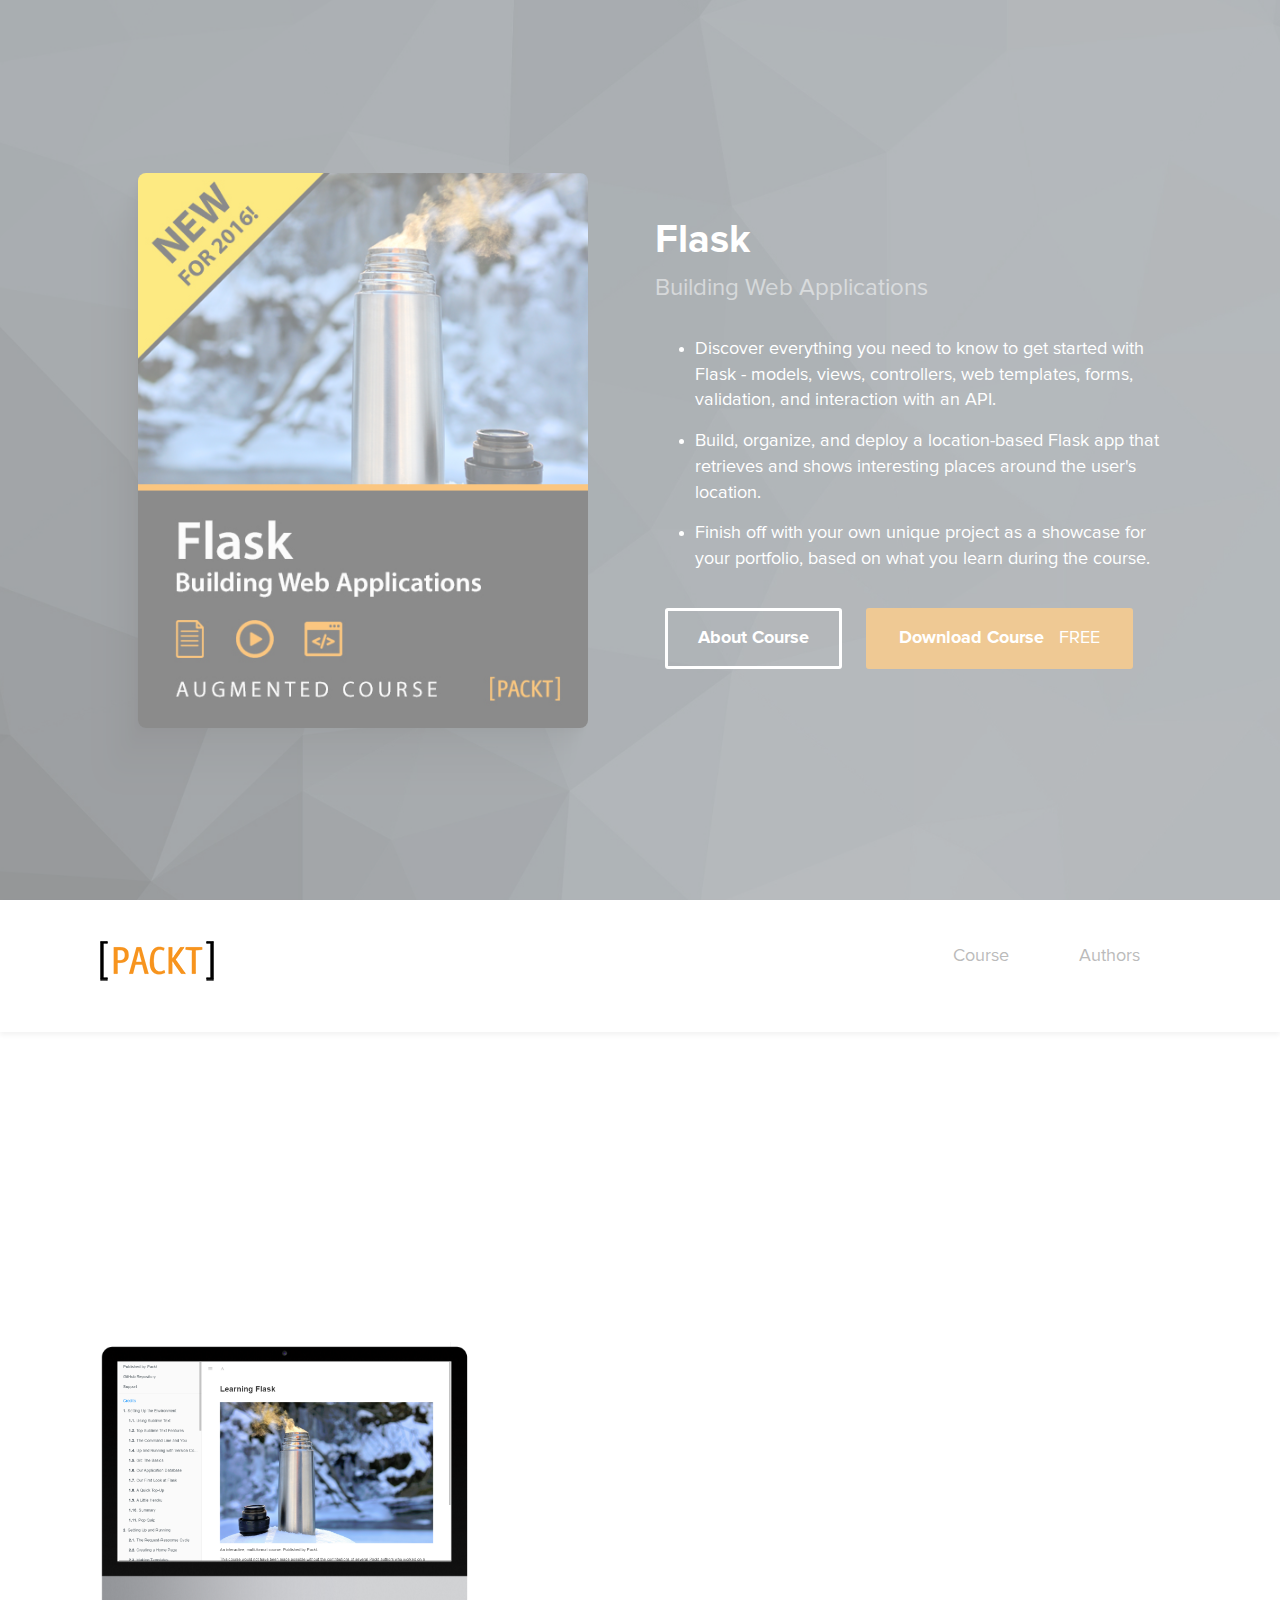
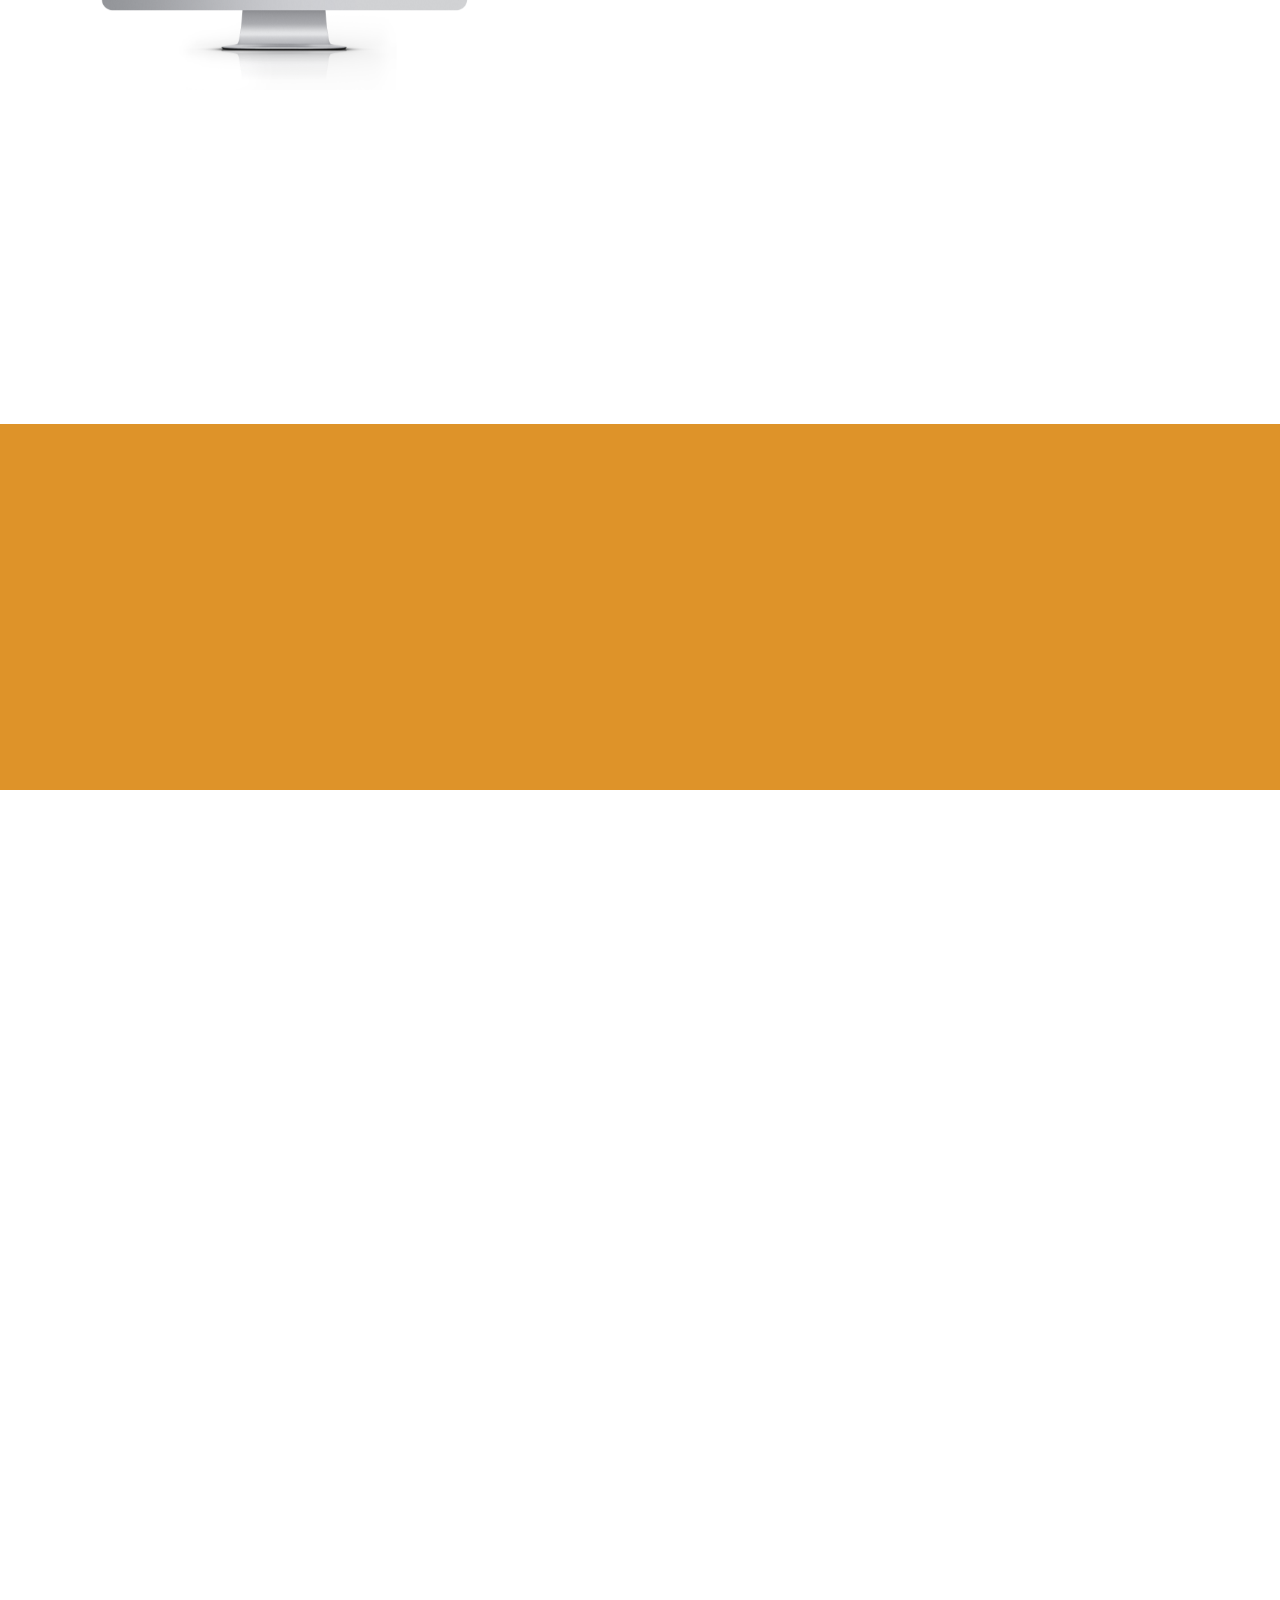
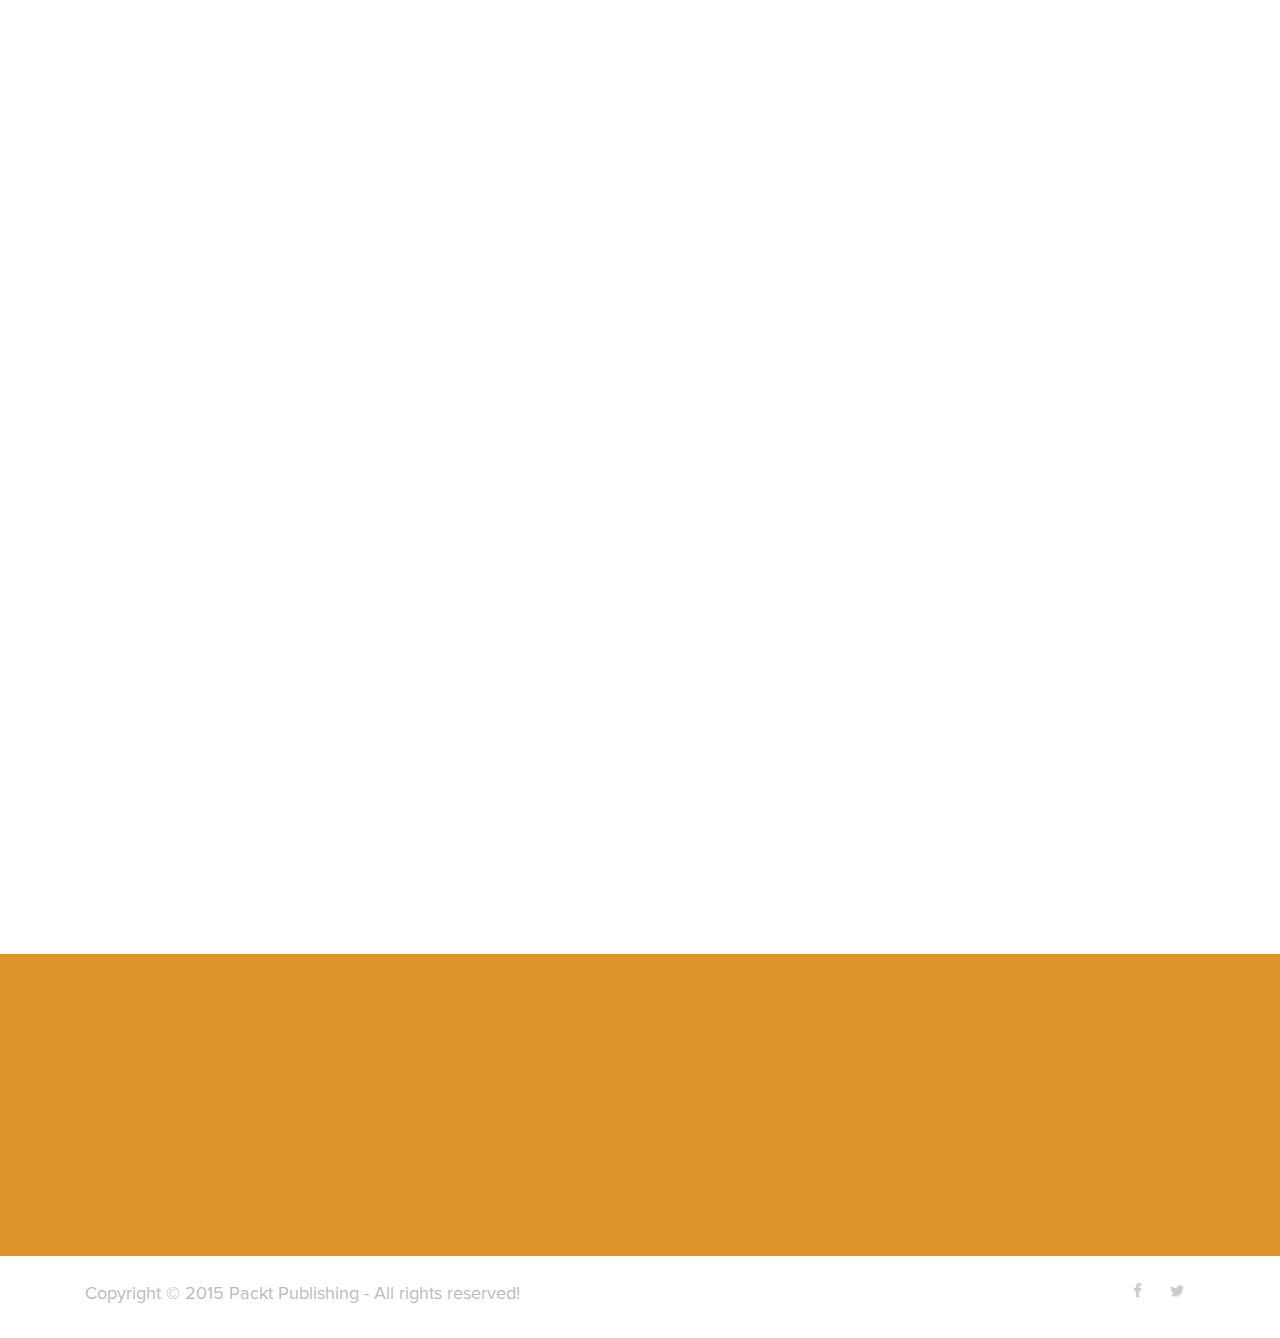
==== commit 019cb9b5: "Updated MailChimp FOrm" ====
--- a/index.html
+++ b/index.html
@@ -274,7 +274,7 @@
     var postdata = $('.subscribe form').serialize();
     $.ajax({
         type: 'POST',
-        url: 'assets/subscribe.php',
+        url: 'php/subscribe.php',
         data: postdata,
         dataType: 'json',
         success: function(json) {
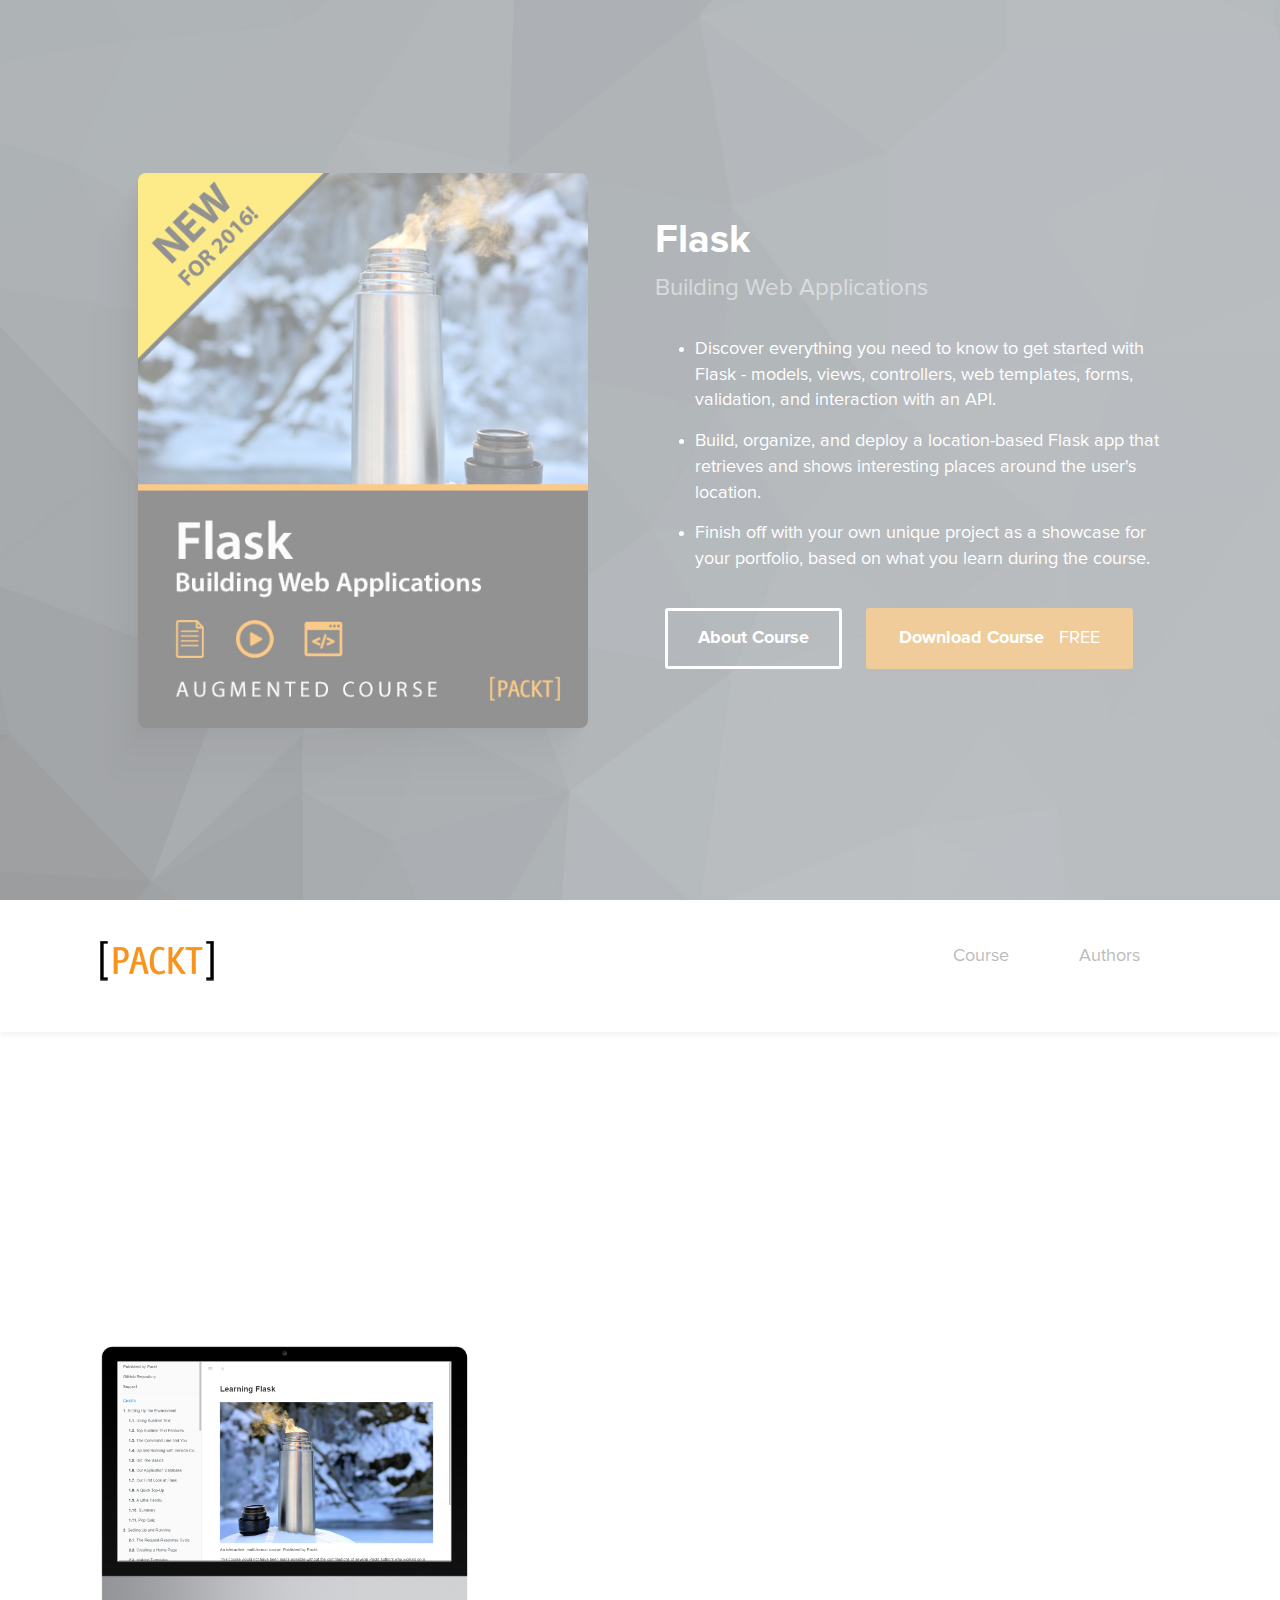
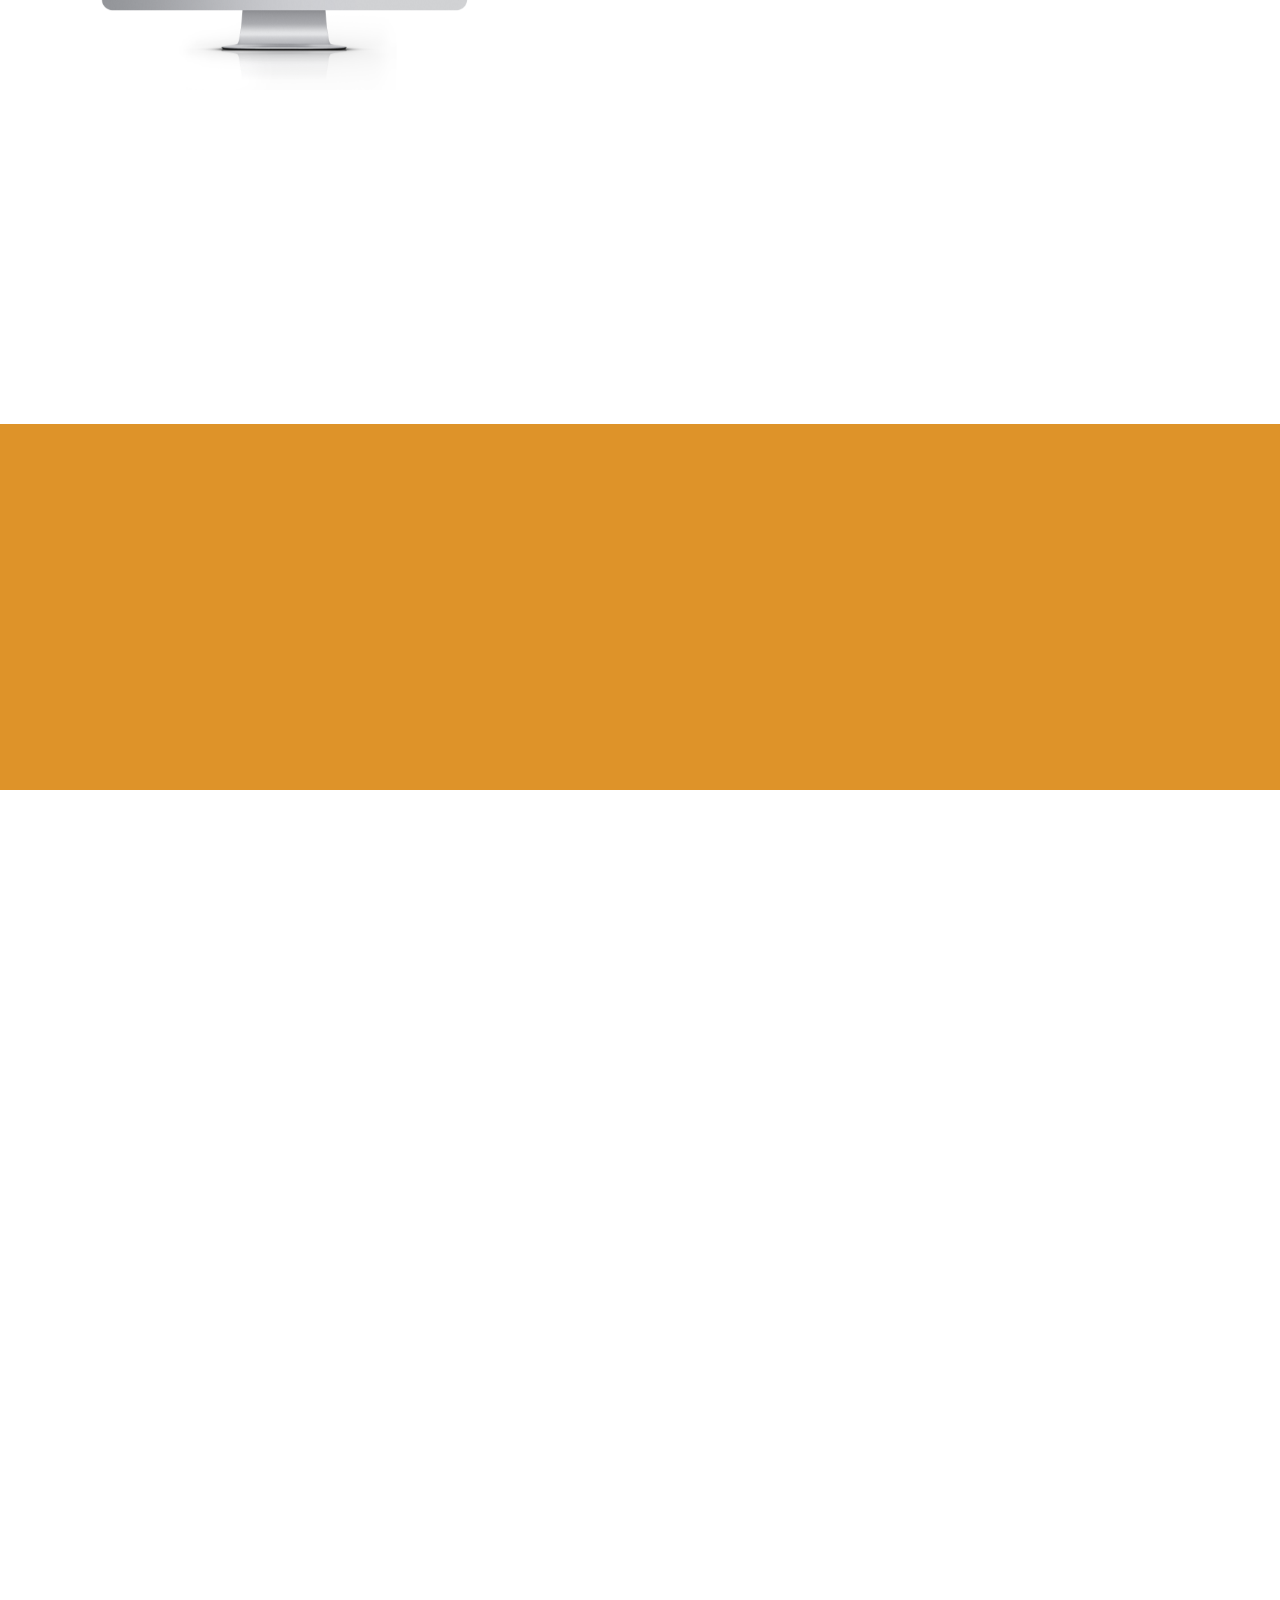
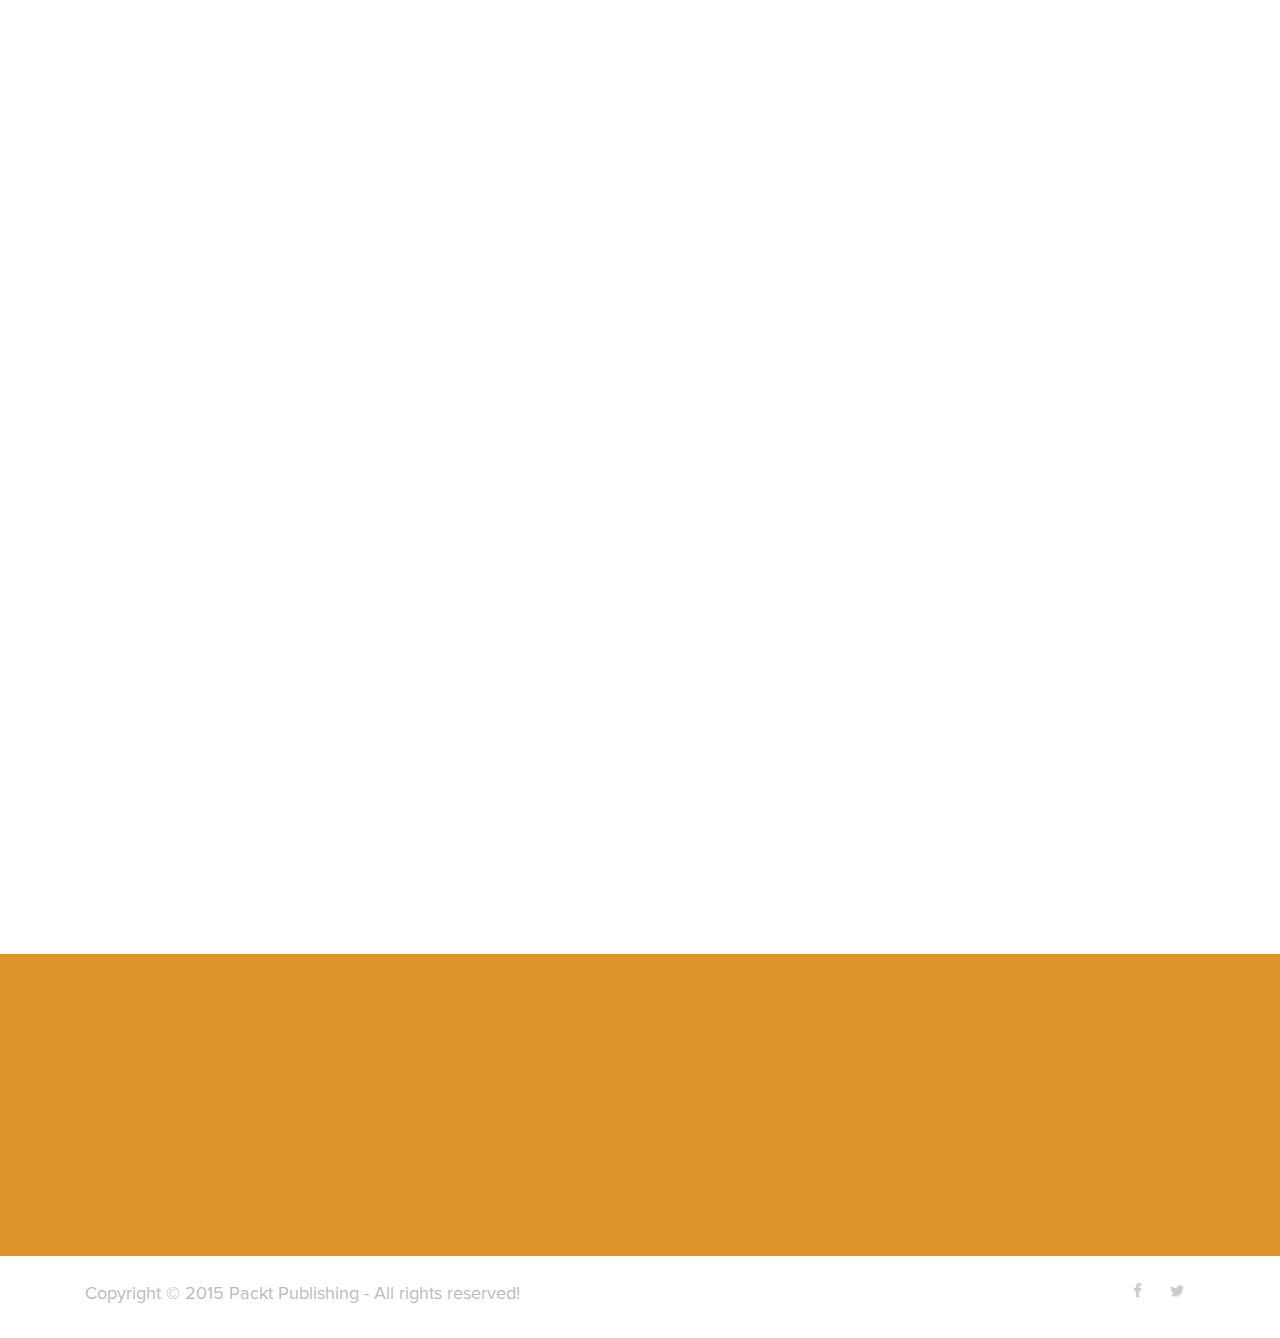
==== commit 0e51e22e: "Edits made to Mailchimp" ====
--- a/index.html
+++ b/index.html
@@ -26,18 +26,41 @@
       <div class="modal-body">
       	<div class="row">
       		<div class="col-sm-12">
-		        <div class="subscribe wow fadeInUp"> 
-				    <form class="" role="form" action="php/subscribe.php" method="post">
-				        <div class="form-group">
-				            <label class="sr-only" for="subscribe-email">Email address</label>
-				            <input type="text" name="email" placeholder="Enter your Email Address..." class="subscribe-email form-control" id="subscribe-email">
-				        </div>
-				        <button type="submit" class="btn btn-green pull-right" style="margin-right:0px;">Submit</button>
-				    </form>
-				 
-				    <div class="success-message"></div>
-				    <div class="error-message"></div>
-				</div>
+		        <!-- Begin MailChimp Signup Form -->
+					<link href="//cdn-images.mailchimp.com/embedcode/classic-081711.css" rel="stylesheet" type="text/css">
+					<style type="text/css">
+						#mc_embed_signup{background:#fff; clear:left; font:14px Helvetica,Arial,sans-serif; }
+						/* Add your own MailChimp form style overrides in your site stylesheet or in this style block.
+						   We recommend moving this block and the preceding CSS link to the HEAD of your HTML file. */
+					</style>
+					<div id="mc_embed_signup">
+					<form action="//packtpub.us11.list-manage.com/subscribe/post?u=693897ba2220b83ddb807103a&amp;id=285a1cd2fc" method="post" id="mc-embedded-subscribe-form" name="mc-embedded-subscribe-form" class="validate" target="_blank" novalidate>
+					    <div id="mc_embed_signup_scroll">
+					<div class="indicates-required pull-right"><span class="asterisk">*</span> indicates required</div>
+					<div class="mc-field-group">
+						<label for="mce-EMAIL">* Email Address
+					</label>
+						<input type="email" value="" name="EMAIL" class="required email form-control" id="mce-EMAIL">
+					</div>
+					<div class="mc-field-group">
+						<label for="mce-FNAME">First Name </label>
+						<input type="text" value="" name="FNAME" class="form-control" id="mce-FNAME">
+					</div>
+					<div class="mc-field-group">
+						<label for="mce-LNAME">Last Name </label>
+						<input type="text" value="" name="LNAME" class="form-control" id="mce-LNAME">
+					</div>
+						<div id="mce-responses" class="clear">
+							<div class="response" id="mce-error-response" style="display:none"></div>
+							<div class="response" id="mce-success-response" style="display:none"></div>
+						</div>    <!-- real people should not fill this in and expect good things - do not remove this or risk form bot signups-->
+					    <div style="position: absolute; left: -5000px;" aria-hidden="true"><input type="text" name="b_693897ba2220b83ddb807103a_285a1cd2fc" tabindex="-1" value=""></div>
+					    <div class="clear"><input type="submit" value="Subscribe" name="subscribe" id="mc-embedded-subscribe" style="margin-right:0px;" class="btn btn-green pull-right"></div>
+					    </div>
+					</form>
+					</div>
+					<script type='text/javascript' src='//s3.amazonaws.com/downloads.mailchimp.com/js/mc-validate.js'></script><script type='text/javascript'>(function($) {window.fnames = new Array(); window.ftypes = new Array();fnames[0]='EMAIL';ftypes[0]='email';fnames[1]='FNAME';ftypes[1]='text';fnames[2]='LNAME';ftypes[2]='text';}(jQuery));var $mcj = jQuery.noConflict(true);</script>
+					<!--End mc_embed_signup-->
 			</div>
 			</div>
       </div>
@@ -268,39 +291,6 @@
 
 });
 </script>
-<script>
-$('.subscribe form').submit(function(e) {
-    e.preventDefault();
-    var postdata = $('.subscribe form').serialize();
-    $.ajax({
-        type: 'POST',
-        url: 'php/subscribe.php',
-        data: postdata,
-        dataType: 'json',
-        success: function(json) {
-            if(json.valid == 0) {
-                $('.success-message').hide();
-                $('.error-message').hide();
-                $('.error-message').html(json.message);
-                $('.error-message').fadeIn('fast', function(){
-                    $('.subscribe form').addClass('animated shake').one('webkitAnimationEnd mozAnimationEnd MSAnimationEnd oanimationend animationend', function(){
-                        $(this).removeClass('animated shake');
-                    });
-                });
-            }
-            else {
-                $('.error-message').hide();
-                $('.success-message').hide();
-                $('.subscribe form').hide();
-                $('.success-message').html(json.message);
-                $('.success-message').fadeIn('fast', function(){
-                    $('.top-content').backstretch("resize");
-                });
-            }
-        }
-    });
-});
-</script>
 <script src="js/tooltip.js"></script>
 <script src="js/jquery.form-validator.js"></script>
 <script src="js/preloader.js"></script>
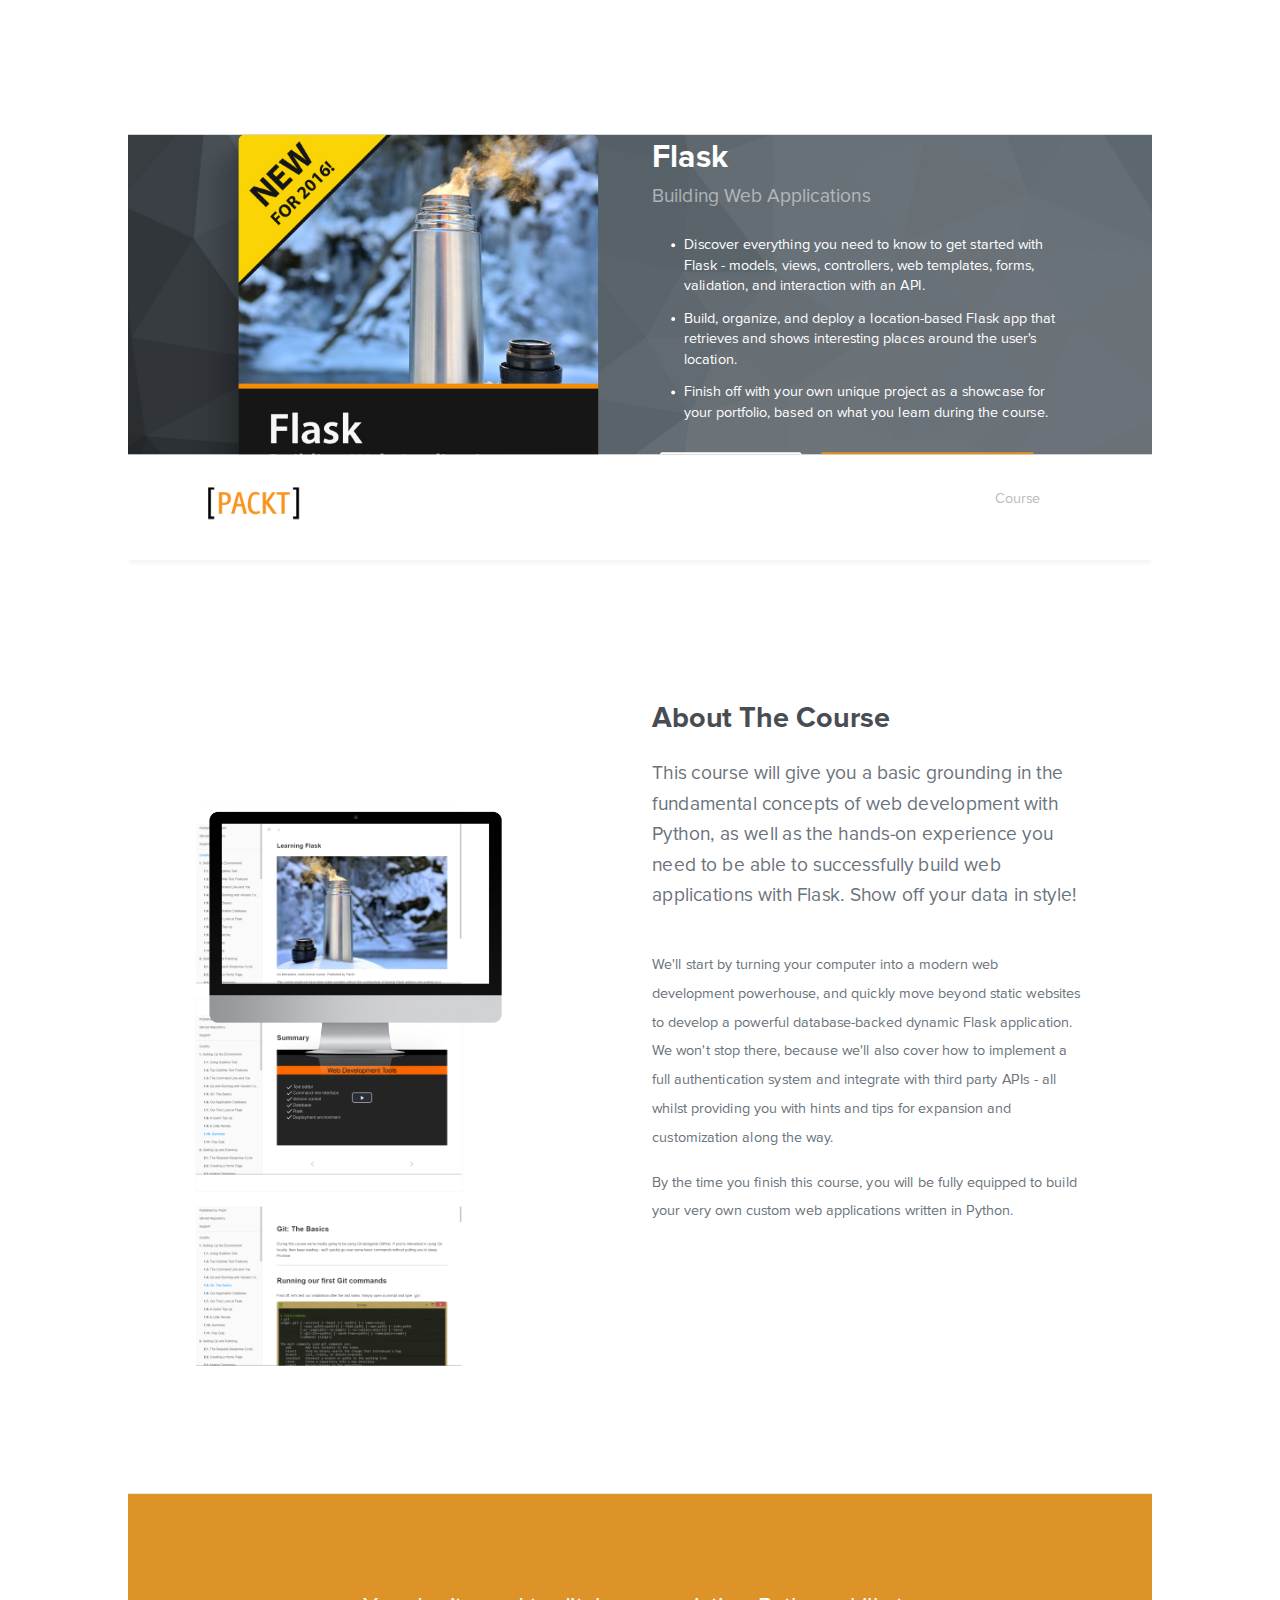
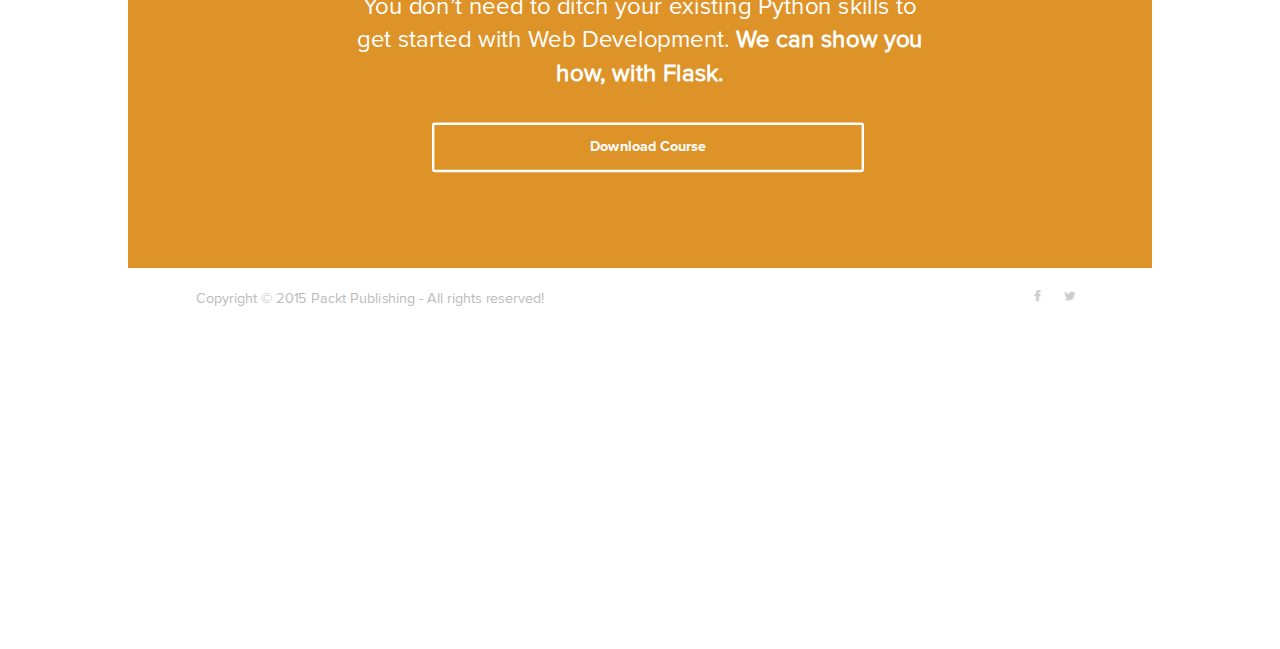
==== commit 56137a20: "Edited Page" ====
--- a/index.html
+++ b/index.html
@@ -59,7 +59,7 @@
 					    </div>
 					</form>
 					</div>
-					<script type='text/javascript' src='//s3.amazonaws.com/downloads.mailchimp.com/js/mc-validate.js'></script><script type='text/javascript'>(function($) {window.fnames = new Array(); window.ftypes = new Array();fnames[0]='EMAIL';ftypes[0]='email';fnames[1]='FNAME';ftypes[1]='text';fnames[2]='LNAME';ftypes[2]='text';}(jQuery));var $mcj = jQuery.noConflict(true);</script>
+					
 					<!--End mc_embed_signup-->
 			</div>
 			</div>
@@ -108,7 +108,6 @@
 		<div class="collapse navbar-collapse" id="bs-example-navbar-collapse-1">
 			<ul class="nav navbar-nav navbar-right main-nav">
 				<li><a href="#book" class="scrollto">Course</a></li>
-				<li><a href="#author" class="scrollto">Authors</a></li>
 				<li><a href="#" class="btn btn-green" data-toggle="modal" data-target="#myModal">Download Course</a></li>
 			</ul>
 		</div><!-- /.navbar-collapse -->
@@ -118,7 +117,7 @@
 <section id="book">
 	<div class="container">
 		<div class="row">
-			<div class="col-md-6">
+			<div class="col-md-6 hidden-sm hidden-xs">
 				<div class="book-preview">
 					<img src="img/imac.png" class="background-device" alt="">
 					<div class="owl-book">
@@ -162,92 +161,13 @@
 			<div class="col-md-8 col-md-offset-2 text-center wow animated fadeInUp">
 				<p class="white">You don’t need to ditch your existing Python skills to get started with Web Development.<b> We can show you how, with Flask.</b></p>
 			</div>
+			<div class="col-md-offset-3 col-md-6 wow animated fadeInUp text-center-mobile">
+				<a href="#" class="btn btn-white sample-button btn-block text-center"  data-toggle="modal" data-target="#myModal">Download Course</a>
+			</div>
 		</div>
 	</div>
 </section>
-<section id="author">
-	<div class="container">
-		<div class="row">
-			<div class="col-md-12">
-				<div class="row author">
-					<div class="col-sm-12 author-name">
-						<h1 class="heading wow animated fadeInUp" style="margin-bottom:50px;">Authors:</h1>
-						<h2 class="heading wow animated fadeInUp">Lalith Polepeddi</h2>
-					</div>
-				</div>
-				<div class="row">
-					<div class="col-md-12">
-						<p class="small muted-light wow animated fadeInUp">Lalith Polepeddi has been working with Flask since discovering it to be an easy way to learn about web development. He's written about Flask for Tuts+ and Tech.Pro. Aside from Flask, Lalith is interested in applying computer science to address problems in parallel domains, such as biology.</p>
-					</div>
-				</div>
-				<div class="row author">
-					<div class="col-sm-12 author-name">
-						<h2 class="heading wow animated fadeInUp">Italo Maia</h2>
-					</div>
-				</div>
-				<div class="row">
-					<div class="col-md-12">
-						<p class="small muted-light wow animated fadeInUp">Italo Maia is a full-stack developer with 10 years of experience in creating software for the mobile, Web, and desktop environments, having dedicated most of the last few years to development with Python and web technologies.</p>
-						<p class="small muted-light wow animated fadeInUp">Author of Flask-Empty, a popular skeleton for Flask projects that aggregates good practices and recipes for quick prototyping, he is active in the Brazilian Python communities, having open source tools and libraries available in GitHub and Bitbucket.</p>
-					</div>
-				</div>
-				<div class="row author">
-					<div class="col-sm-12 author-name">
-						<h2 class="heading wow animated fadeInUp">Ferdinando Santacroce</h2>
-					</div>
-				</div>
-				<div class="row">
-					<div class="col-md-12">
-						<p class="small muted-light wow animated fadeInUp">Ferdinando Santacroce is a developer, author, and teacher who loves learning new things. He mainly works on the .NET platform using C, and over the span of his career has allowed COBOL applications to talk with remote services, databases, and electronic devices, such as cash handlers, scanners, and electronic shelf labels. </p>
-						<p class="small muted-light wow animated fadeInUp">Ferdinando loves to teach people, from children to grandpas, and introduces them to the use of computers, the Internet, and new mobile devices. He enjoys writing too; after a hiatus of a few years, he started blogging again about his work and passions, which, according to him, is more or less the same thing.</p>
-					</div>
-				</div>
-				<div class="row author">
-					<div class="col-sm-12 author-name">
-						<h2 class="heading wow animated fadeInUp">Eric Haughee</h2>
-					</div>
-				</div>
-				<div class="row">
-					<div class="col-md-12">
-						<p class="small muted-light wow animated fadeInUp">Eric Haughee is a recent graduate from the University of Tennessee at Chattanooga where he received a Bachelor's degree in Computer Science with a concentration in Application Design. During his time in college, he worked as an intern with companies doing .NET development, PHP development on the LAMP stack, and .NET Pocket PC development. Throughout this time, Eric worked as a contractor using technologies such as PHP and jQuery mobile.</p>
-						<p class="small muted-light wow animated fadeInUp">Upon graduating, he took a position at JP Morgan Chase as an Application Developer and currently works with .NET technologies. Outside of work, Eric dabbles in Ruby, Python, and other technologies for web and application development. He currently resides in Philadelphia, PA. </p>
-					</div>
-				</div>
-			</div>
-		</div>
-	</div>
-</section>
-
-<section class="call-to-action">
-	<div class="container">
-		<div class="row">
-			<div class="col-md-8 text-left text-center-mobile wow animated fadeInUp">
-				<h2 class="heading white top-fit">Get The Course for FREE</h2>
-			</div>
-			<div class="col-md-4 text-right wow animated fadeInUp text-center-mobile">
-				<a href="#" class="btn btn-white sample-button" data-toggle="modal" data-target="#myModal">Download Course</a>
-			</div>
-		</div>
-	</div>
-</section>
-
-<section id="sample-form">
-	<div class="container">
-		<form id="submit-frm" action="php/sampleMail.php" method="post" class="sample-form">
-			<div class="row">
-				<div class="col-sm-5">
-					<input type="text" class="form-control" name="firstname" placeholder="Name" data-validation="required">
-				</div>
-				<div class="col-sm-5">
-					<input type="text" class="form-control" name="email" placeholder="Email" data-validation="email">
-				</div>
-				<div class="col-sm-2">
-					<input type="submit" class="btn btn-green sign-up-button sample-button-done" value="Subscribe">
-				</div>
-			</div>
-		</form>
-	</div>
-</section>
+
 
 <footer>
 	<div class="container">
@@ -293,6 +213,7 @@
 </script>
 <script src="js/tooltip.js"></script>
 <script src="js/jquery.form-validator.js"></script>
+<script type='text/javascript' src='//s3.amazonaws.com/downloads.mailchimp.com/js/mc-validate.js'></script><script type='text/javascript'>(function($) {window.fnames = new Array(); window.ftypes = new Array();fnames[0]='EMAIL';ftypes[0]='email';fnames[1]='FNAME';ftypes[1]='text';fnames[2]='LNAME';ftypes[2]='text';}(jQuery));var $mcj = jQuery.noConflict(true);</script>
 <script src="js/preloader.js"></script>
 <script src="js/main.js"></script>
 <script src="js/bootstrap.min.js"></script>
